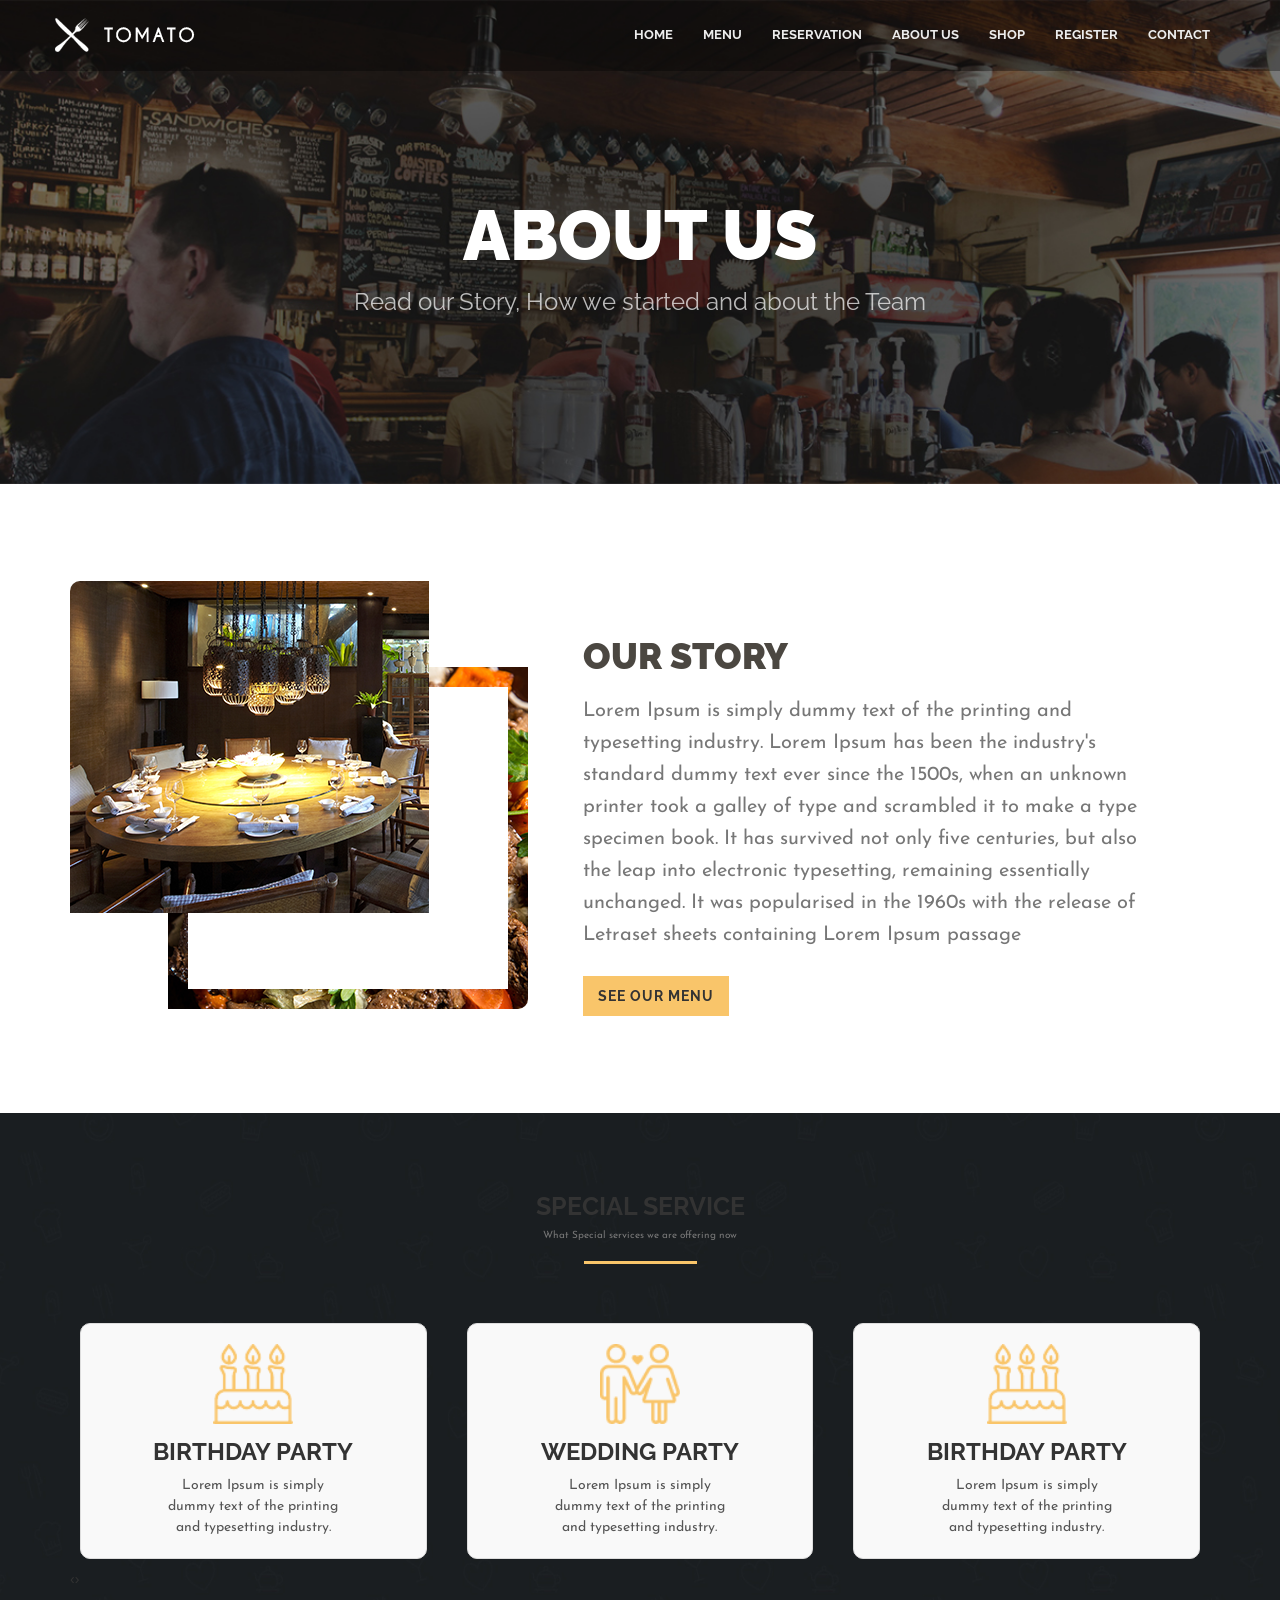
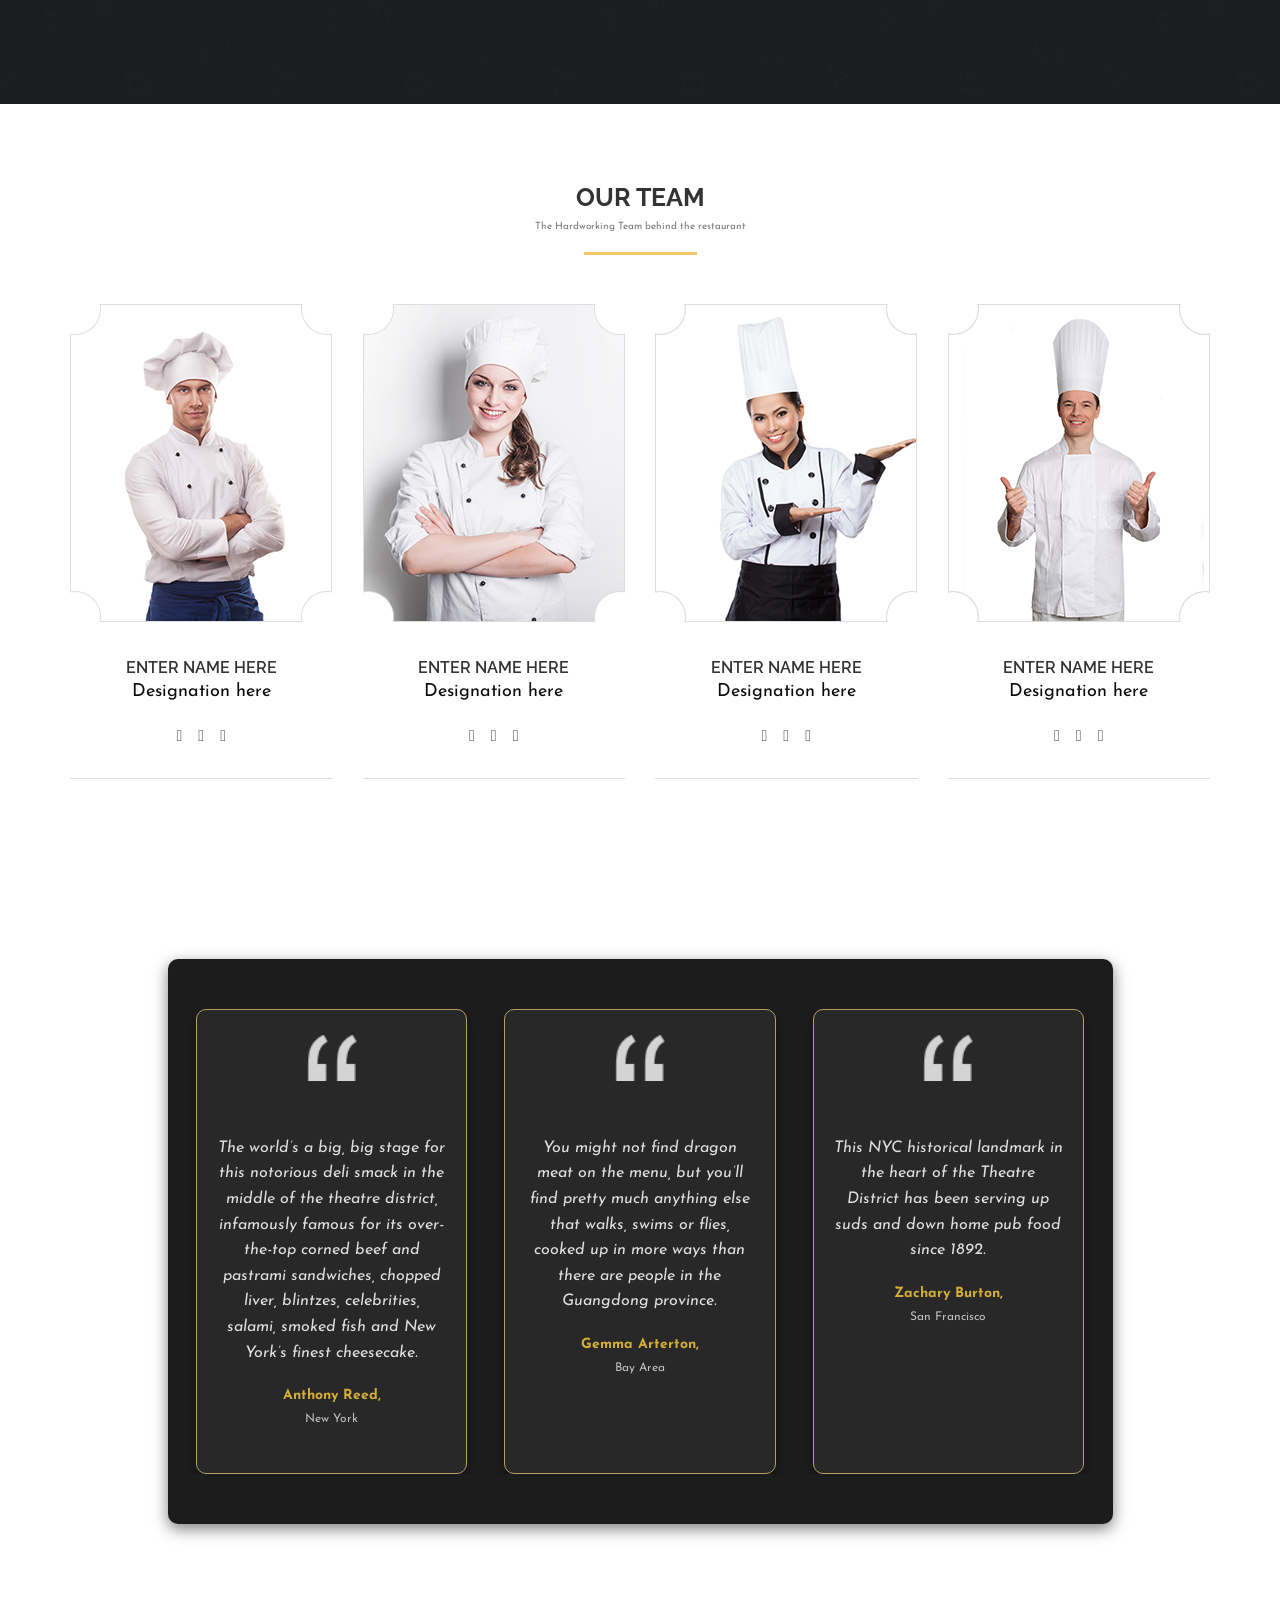
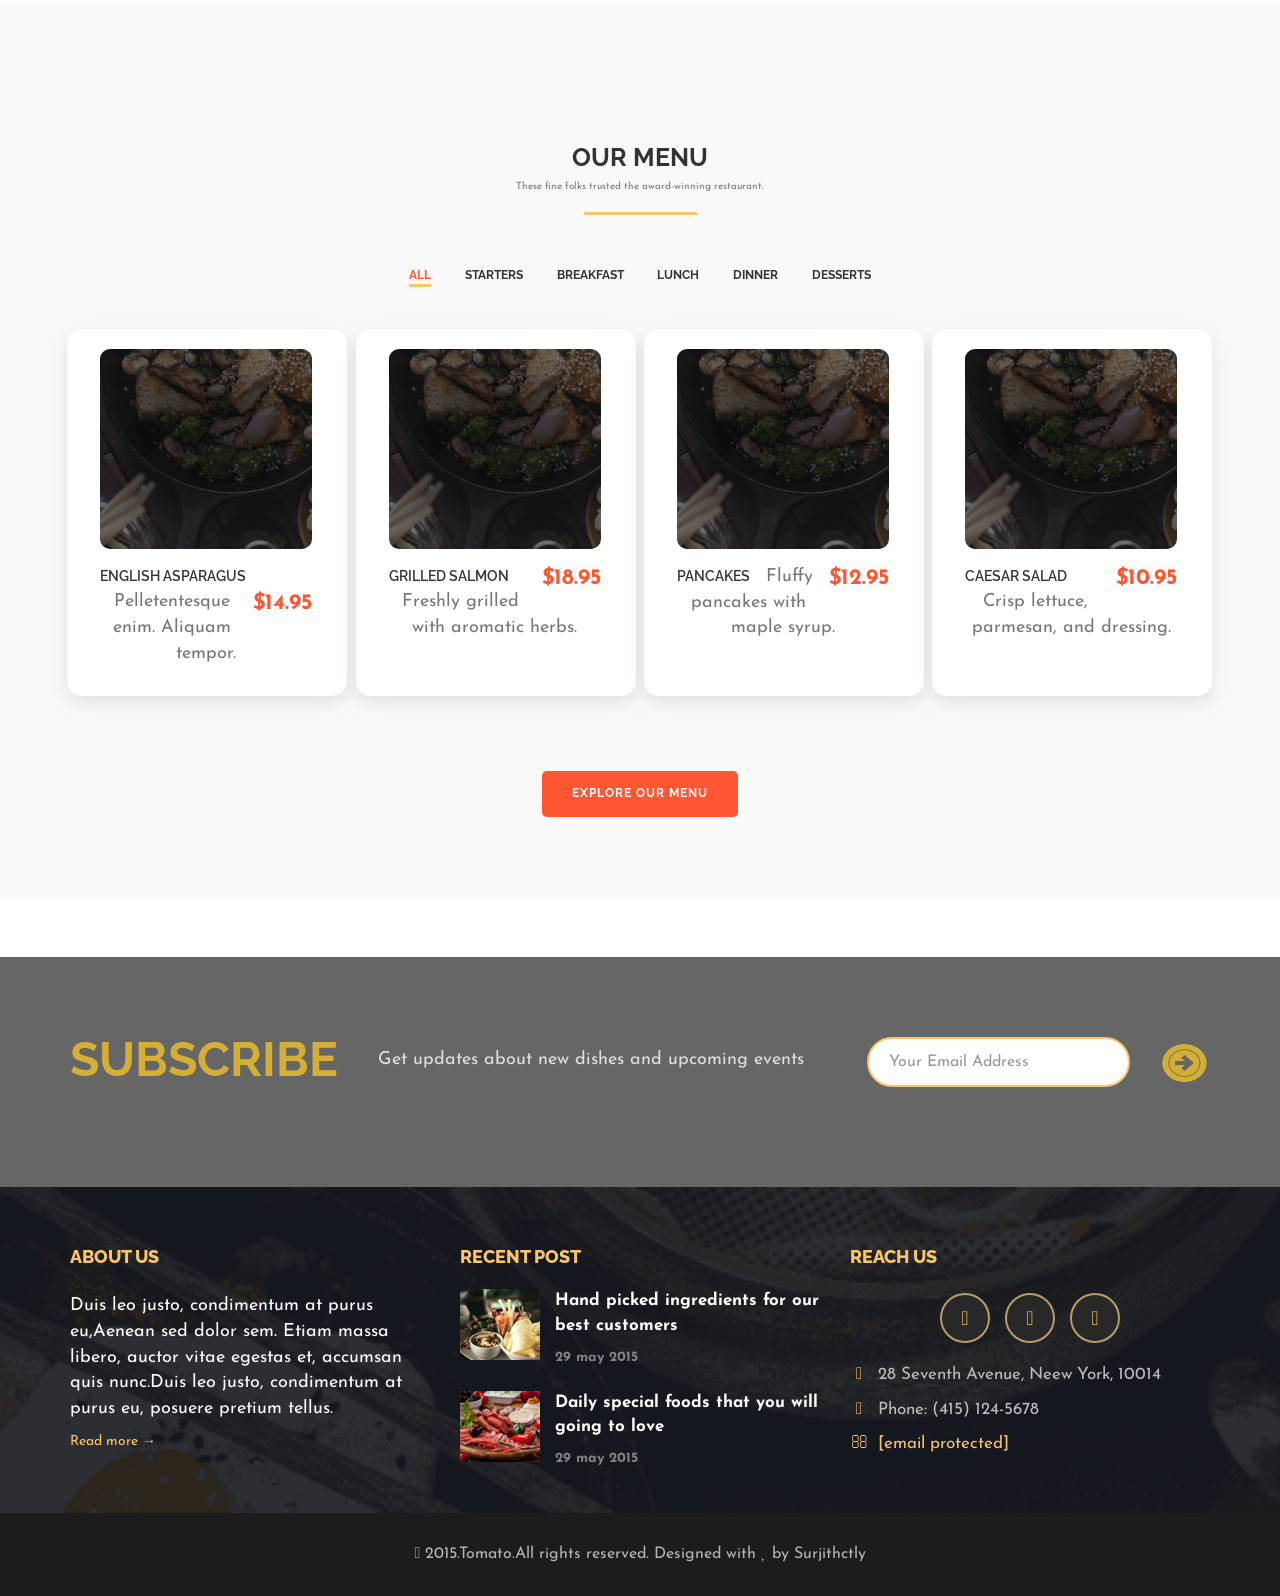
==== html-files/about.html @ 9f8cbf62 "tomato-app" ====
<!DOCTYPE html>
<html lang="en">


<!-- Mirrored from demo.web3canvas.com/themeforest/tomato/about.html by HTTrack Website Copier/3.x [XR&CO'2014], Tue, 17 Dec 2024 05:57:13 GMT -->
<head>
    <meta charset="utf-8">
    <title>Tomato Responsive Restaurant HTML5 Template</title>
    <meta name="author" content="Surjith S M">

    <!-- SEO -->
    <meta name="description" content="Tomato is a Responsive HTML5 Template for Restaurants and food related services.">
    <meta name="keywords" content="tomato, responsive, html5, restaurant, template, food, reservation">

    <!-- Favicons -->
    <link rel="shortcut icon" href="img/favicon.ico">

    <!-- Responsive Tag -->
    <meta name="viewport" content="width=device-width">

    <!-- CSS Files -->

    <link rel="stylesheet" href="../stylesheets/bootstrap.min.css">
    <link rel="stylesheet" href="../stylesheets/fontawesome.css">
    <link rel="stylesheet" href="../stylesheets/plugin.css">
    <link rel="stylesheet" href="../stylesheets/main.css">
<!-- JS -->
 <!-- Owl Carousel CSS -->
<link rel="stylesheet" href="https://cdnjs.cloudflare.com/ajax/libs/OwlCarousel2/2.3.4/assets/owl.carousel.min.css">
<link rel="stylesheet" href="https://cdnjs.cloudflare.com/ajax/libs/OwlCarousel2/2.3.4/assets/owl.theme.default.min.css">

<!-- jQuery (required for Owl Carousel) -->
<script src="https://code.jquery.com/jquery-3.6.0.min.js"></script>

<!-- Owl Carousel JS -->
<script src="https://cdnjs.cloudflare.com/ajax/libs/OwlCarousel2/2.3.4/owl.carousel.min.js"></script>


    <!--[if lt IE 9]>
            <script src="js/vendor/html5-3.6-respond-1.4.2.min.js"></script>
        <![endif]-->
</head>

<body>
    <!--[if lt IE 8]>
    <p class="browserupgrade">You are using an <strong>outdated</strong> browser. Please <a href="http://browsehappy.com/">upgrade your browser</a> to improve your experience.</p>
<![endif]-->

    <!-- Preloder-->
    <!-- <div class="preloder animated">
        <div class="scoket">
            <img src="img/preloader.svg" alt="" />
        </div>
    </div> -->
    <style>
        .services-slider .service-content {
    background: #f9f9f9; /* Light background for contrast */
    border: 1px solid #ddd;
    padding: 20px;
    border-radius: 10px;
    margin: 10px;
    text-align: center;
}

.services-slider img {
    max-width: 80px;
    margin: 0 auto 15px;
}

.services-slider h4 {
    margin: 10px 0;
    font-weight: bold;
    color: #333;
}

.services-slider p {
    color: #555;
    font-size: 14px;
    line-height: 1.5;
}

    </style>
   <style>
    /* Trusted Slider Wrapper */
.trusted-slider {
    background: #1c1c1c; /* Dark charcoal background */
    padding: 50px 20px;
    border-radius: 10px;
    box-shadow: 0 5px 15px rgba(0, 0, 0, 0.5);
    text-align: center;
    margin: 20px auto;
    position: relative;
    overflow: hidden;
}

/* Slides List Reset */
.trusted-slider .slides {
    list-style: none;
    padding: 0;
    margin: 0;
    display: flex; /* Align slides in a row */
    flex-wrap: nowrap;
    overflow-x: auto; /* Horizontal scroll for small screens */
    gap: 20px;
}

/* Individual Testimonial Slide */
.trusted-slider .slides li {
    flex: 0 0 100%; /* Full-width on mobile */
    max-width: 400px;
    background: #282828; /* Dark gray card background */
    border: 1px solid #b89d64; /* Golden accent border */
    border-radius: 10px;
    padding: 25px 20px;
    box-shadow: 0 4px 8px rgba(0, 0, 0, 0.4);
    text-align: center;
    margin: 0 auto;
    transition: transform 0.3s ease, box-shadow 0.3s ease;
}

.trusted-slider .slides li:hover {
    transform: translateY(-10px);
    box-shadow: 0 8px 20px rgba(0, 0, 0, 0.6);
    border-color: #d4af37; /* Slightly brighter gold on hover */
}

/* Quote Image Styling */
.trusted-slider .slides li img {
    width: 50px;
    margin-bottom: 15px;
    display: inline-block;
    opacity: 0.8; /* Slight transparency */
}

/* Quote Body Text */
.trusted-slider .quote-body {
    font-size: 16px;
    color: #e0e0e0; /* Light gray for readability */
    line-height: 1.6;
    margin-bottom: 15px;
    font-style: italic;
}

/* Quote Author Styling */
.trusted-slider .quote-author {
    font-size: 14px;
    color: #d4af37; /* Gold accent */
    font-weight: bold;
}

.trusted-slider .quote-author span {
    display: block;
    font-size: 12px;
    color: #bfbfbf; /* Muted light gray */
    margin-top: 5px;
}

/* Responsive Styles */
@media (min-width: 768px) {
    .trusted-slider .slides li {
        flex: 0 0 48%; /* Two cards on medium screens */
    }
}

@media (min-width: 1200px) {
    .trusted-slider .slides li {
        flex: 0 0 30%; /* Three cards on large screens */
    }
}

   </style>
   <style>
    /* Social Icons Wrapper */
.social-icons {
    display: flex;
    justify-content: center;
    gap: 15px; /* Space between icons */
    margin: 20px 0;
}

/* Individual Social Icon */
.social-icon {
    display: flex;
    justify-content: center;
    align-items: center;
    width: 50px;
    height: 50px;
    background: #282828; /* Dark background for icons */
    color: #b89d64; /* Gold color for icons */
    border: 2px solid #b89d64; /* Border color */
    border-radius: 50%; /* Circular icons */
    font-size: 20px;
    text-decoration: none; /* Remove underline */
    transition: all 0.3s ease;
}

/* Hover Effects */
.social-icon:hover {
    background: #d4af37; /* Gold hover background */
    color: #282828; /* Dark icon color on hover */
    border-color: #d4af37;
    transform: translateY(-5px); /* Lift effect */
}

/* Specific Icon Colors */
.social-icon.fb:hover {
    background: #3b5998; /* Facebook Blue */
    color: #fff;
}

.social-icon.insta:hover {
    background: #e4405f; /* Instagram Pinkish Red */
    color: #fff;
}

.social-icon.twitter:hover {
    background: #1da1f2; /* Twitter Blue */
    color: #fff;
}

   </style>
<style>
    /* Image Wrapper */
.image-wrapper {
    overflow: hidden;
    border-radius: 10px; /* Optional: Rounded corners */
    position: relative;
}

/* Image Styling */
.image-wrapper img {
    width: 100%; /* Make it responsive */
    display: block;
    transition: transform 0.5s ease, box-shadow 0.5s ease; /* Smooth transition */
}

/* Hover Effects */
.image-wrapper:hover img {
    transform: scale(1.1); /* Zoom-in effect */
    box-shadow: 0 10px 20px rgba(0, 0, 0, 0.5); /* Add a shadow */
}

</style>
    <div class="body">

        <div class="main-wrapper">
            <!-- Navigation-->
            <nav class="navbar navbar-fixed-top">
                <div class="container">
                    <div class="navbar-header">
                        <button type="button" class="navbar-toggle collapsed" data-toggle="collapse" data-target="#navbar" aria-expanded="false" aria-controls="navbar">
                            <span class="sr-only">Toggle navigation</span>
                            <span class="icon-bar"></span>
                            <span class="icon-bar"></span>
                            <span class="icon-bar"></span>
                        </button>
                        <a class="navbar-brand" href="./index.html">
                            <img src="../img/nav-logo.png" alt="nav-logo">
                        </a>
                    </div>
                    <div id="navbar" class="navbar-collapse collapse">
                        <ul class="nav navbar-nav navbar-right">
                            <li class="dropdown">
                                <a href="./index.html" class="" data-toggle="" role="" aria-haspopup="true" aria-expanded="false">Home</span></a>
                              
                            </li>
                            <li class="dropdown">
                                <a href="./menu.html" class="dropdown-toggle" data-toggle="dropdown" role="button" aria-haspopup="true" aria-expanded="false">Menu</a>
                               
                            </li>
                            <li class="dropdown">
                                <a href="./reservation.html" class="" data-toggle="" role="button" aria-haspopup="true" aria-expanded="false">Reservation</a>
                               
                            </li>
                            <li class="dropdown">
                                <a href="./about.html" class="" data-toggle="" role="button" aria-haspopup="true" aria-expanded="false">About Us</a>
                               
                            </li>
                           
                          
                            <li class="dropdown">
                                <a href="./shop.html" class="" data-toggle="" role="button" aria-haspopup="true" aria-expanded="false">Shop</a>
                               
                            </li>
                            <li class="dropdown">
                                <a href="./register.html" class="" data-toggle="" role="button" aria-haspopup="true" aria-expanded="false">Register</a>
                               
                            </li>
                            <li><a href="./contact.html">Contact</a></li>
                        
                        </ul>
                    </div>
                    <!--/.navbar-collapse -->
                </div>
            </nav>

           <!-- Page Header -->
<section class="page_header">
    <div class="container">
        <div class="row">
            <div class="col-md-12 text-center">
                <h2 class="text-uppercase wow fadeInDown">About us</h2>
                <p class="wow fadeInUp">Read our Story, How we started and about the Team</p>
            </div>
        </div>
    </div>
</section>


            <!-- About -->
            <section class="about2">
                <div class="container">
                    <div class="row wow fadeInUp">
                        <div class="col-md-5">
                            <div class="image-wrapper">
                                <img src="../img/about.png" class="img-responsive" alt="Our Story Image" />
                            </div>
                        </div>
                        
                        <div class="col-md-7 text-left">
                            <h2 class="text-left">Our Story</h2>
                            <p>Lorem Ipsum is simply dummy text of the printing and typesetting industry. Lorem Ipsum has been the industry's standard dummy text ever since the 1500s, when an unknown printer took a galley of type and scrambled it to make a type specimen book. It has survived not only five centuries, but also the leap into electronic typesetting, remaining essentially unchanged. It was popularised in the 1960s with the release of Letraset sheets containing Lorem Ipsum passage</p>
                            <a class="btn btn-default" role="button" href="#menu">See Our Menu</a>
                        </div>
                    </div>
                </div>
            </section>

            <!-- Services -->
            <section class="services">
                <div class="container">
                    <div class="row">
                        <div class="col-md-12">
                            <div class="page-header wow fadeInDown">
                                <h1 class="white">Special Service<small>What Special services we are offering now</small></h1>
                            </div>
                        </div>
                    </div>
                  
                  
                    <div class="row">
                        <div class="col-md-12">
                            <div class="services-slider owl-carousel">
                                <div class="service-content text-center">
                                    <img src="../img/ico1.png" class="center-block" alt="Birthday" />
                                    <h4 class="text-uppercase">Birthday Party</h4>
                                    <p>Lorem Ipsum is simply dummy text of the printing and typesetting industry.</p>
                                </div>
                                <div class="service-content text-center">
                                    <img src="../img/ico2.png" class="center-block" alt="Wedding" />
                                    <h4 class="text-uppercase">Wedding Party</h4>
                                    <p>Lorem Ipsum is simply dummy text of the printing and typesetting industry.</p>
                                </div>
                                <div class="service-content text-center">
                                    <img src="../img/ico1.png" class="center-block" alt="Birthday" />
                                    <h4 class="text-uppercase">Birthday Party</h4>
                                    <p>Lorem Ipsum is simply dummy text of the printing and typesetting industry.</p>
                                </div>
                                <div class="service-content text-center">
                                    <img src="../img/ico2.png" class="center-block" alt="Wedding" />
                                    <h4 class="text-uppercase">Wedding Party</h4>
                                    <p>Lorem Ipsum is simply dummy text of the printing and typesetting industry.</p>
                                </div>
                            </div>
                            
                        </div>
                    </div>
                </div>
            </section>
            <script>
                $(document).ready(function () {
                    $('.services-slider').owlCarousel({
                        loop: true,            // Enable infinite loop
                        margin: 20,            // Add spacing between items
                        nav: true,             // Show navigation arrows
                        dots: true,            // Show dots for pagination
                        autoplay: true,        // Enable autoplay
                        autoplayTimeout: 3000, // Slide change interval (3s)
                        responsive: {
                            0: {
                                items: 1       // 1 item on small screens
                            },
                            768: {
                                items: 2       // 2 items on medium screens
                            },
                            1200: {
                                items: 3       // 3 items on large screens
                            }
                        }
                    });
                });
            </script>
            
            <!-- Team -->
            <section class="team">
                <div class="container">
                    <div class="row">
                        <div class="col-md-12">
                            <div class="page-header wow fadeInDown">
                                <h1>Our Team<small>The Hardworking Team behind the restaurant</small></h1>
                            </div>
                        </div>
                    </div>
                    <div class="row">
                        <div class="col-md-3 col-sm-6 text-center">
                            <div class="team-staff wow fadeInUp" data-wow-delay="0.2s">
                                <img src="../img/team/1.png" class="img-responsive center-block" alt="" />
                                <h4>Enter Name Here</h4>
                                <p>Designation here</p>
                                <ul class="team-social">
                                    <li><a href="https://www.facebook.com/"><i class="fa fa-facebook"></i></a></li>
                                    <li><a href="https://www.twitter.com/"><i class="fa fa-twitter"></i></a></li>
                                    <li><a href="https://plus.google.com/"><i class="fa fa-google-plus"></i></a></li>
                                </ul>
                            </div>
                        </div>
                        <div class="col-md-3 col-sm-6 text-center">
                            <div class="team-staff wow fadeInUp" data-wow-delay="0.4s">
                                <img src="../img/team/2.png" class="img-responsive center-block" alt="" />
                                <h4>Enter Name Here</h4>
                                <p>Designation here</p>
                                <ul class="team-social">
                                    <li><a href="https://www.facebook.com/"><i class="fa fa-facebook"></i></a></li>
                                    <li><a href="https://www.twitter.com/"><i class="fa fa-twitter"></i></a></li>
                                    <li><a href="https://plus.google.com/"><i class="fa fa-google-plus"></i></a></li>
                                </ul>
                            </div>
                        </div>
                        <div class="col-md-3 col-sm-6 text-center">
                            <div class="team-staff wow fadeInUp" data-wow-delay="0.6s">
                                <img src="../img/team/3.png" class="img-responsive center-block" alt="" />
                                <h4>Enter Name Here</h4>
                                <p>Designation here</p>
                                <ul class="team-social">
                                    <li><a href="https://www.facebook.com/"><i class="fa fa-facebook"></i></a></li>
                                    <li><a href="https://www.twitter.com/"><i class="fa fa-twitter"></i></a></li>
                                    <li><a href="https://plus.google.com/"><i class="fa fa-google-plus"></i></a></li>
                                </ul>
                            </div>
                        </div>
                        <div class="col-md-3 col-sm-6 text-center">
                            <div class="team-staff wow fadeInUp" data-wow-delay="0.8s">
                                <img src="../img/team/4.png" class="img-responsive center-block" alt="" />
                                <h4>Enter Name Here</h4>
                                <p>Designation here</p>
                                <ul class="team-social">
                                    <li><a href="https://www.facebook.com/"><i class="fa fa-facebook"></i></a></li>
                                    <li><a href="https://www.twitter.com/"><i class="fa fa-twitter"></i></a></li>
                                    <li><a href="https://plus.google.com/"><i class="fa fa-google-plus"></i></a></li>
                                </ul>
                            </div>
                        </div>
                    </div>
                </div>
            </section>

            <div class="trusted">
                <!-- Quotes section-->
                <div class="trusted-quote">
                    <div class="container">
                        <div class="row">
                            <div class="col-md-offset-1 col-md-10 wow fadeIn">
                                <div class="trusted-slider">
                                    <ul class="slides">
                                        <li>
                                            <img src="../img/quote.png" alt="quote">
                                            <p class="quote-body">The world’s a big, big stage for this notorious deli smack in the middle of the theatre district, infamously famous for its over-the-top corned beef and pastrami sandwiches, chopped liver, blintzes, celebrities, salami, smoked fish and New York’s finest cheesecake.</p>
                                            <p class="quote-author">Anthony Reed, <span>New York</span></p>
                                        </li>
                                        <li>
                                            <img src="../img/quote.png" alt="quote">
                                            <p class="quote-body">You might not find dragon meat on the menu, but you’ll find pretty much anything else that walks, swims or flies, cooked up in more ways than there are people in the Guangdong province.</p>
                                            <p class="quote-author">Gemma Arterton, <span>Bay Area</span></p>
                                        </li>
                                        <li>
                                            <img src="../img/quote.png" alt="quote">
                                            <p class="quote-body">This NYC historical landmark in the heart of the Theatre District has been serving up suds and down home pub food since 1892.</p>
                                            <p class="quote-author">Zachary Burton, <span>San Francisco</span></p>
                                        </li>
                                    </ul>
                                </div>
                            </div>
                            
                        </div>
                    </div>
                </div>
            </div>

            <!-- menu-->
            <section class="menu space60" id="menu">
                <div class="container">
                    <div class="row">
                        <div class="col-md-12">
                            <div class="page-header wow fadeInDown">
                                <h1>Our Menu <small>These fine folks trusted the award-winning restaurant.</small></h1>
                            </div>
                        </div>
                    </div>
                    <div class="food-menu wow fadeInUp">
                        <div class="row">
                            <div class="col-md-12">
                                <div class="menu-tags">
                                    <span data-filter="*" class="tagsort-active">All</span>
                                    <span data-filter=".starter">Starters</span>
                                    <span data-filter=".breakfast">Breakfast</span>
                                    <span data-filter=".lunch">Lunch</span>
                                    <span data-filter=".dinner">Dinner</span>
                                    <span data-filter=".desserts">Desserts</span>
                                </div>
                            </div>
                        </div>
                        <div class="row menu-items">
                            <div class="menu-item col-sm-6 col-xs-12 starter dinner desserts">
                                <div class="menu-wrapper">
                                    <img src="../img/bg2.png" alt="English asparagus" class="menu-img">
                                    <h4>English Asparagus</h4>
                                    <span class="price">$14.95</span>
                                    <p>Pelletentesque enim. Aliquam tempor.</p>
                                </div>
                            </div>
                            <div class="menu-item col-sm-6 col-xs-12 starter">
                                <div class="menu-wrapper">
                                    <img src="../img/bg2.png" alt="Salmon dish" class="menu-img">
                                    <h4>Grilled Salmon</h4>
                                    <span class="price">$18.95</span>
                                    <p>Freshly grilled with aromatic herbs.</p>
                                </div>
                            </div>
                            <div class="menu-item col-sm-6 col-xs-12 breakfast desserts starter">
                                <div class="menu-wrapper">
                                    <img src="../img/bg2.png" alt="Pancakes" class="menu-img">
                                    <h4>Pancakes</h4>
                                    <span class="price">$12.95</span>
                                    <p>Fluffy pancakes with maple syrup.</p>
                                </div>
                            </div>
                            <div class="menu-item col-sm-6 col-xs-12 lunch">
                                <div class="menu-wrapper">
                                    <img src="../img/bg2.png" alt="Caesar salad" class="menu-img">
                                    <h4>Caesar Salad</h4>
                                    <span class="price">$10.95</span>
                                    <p>Crisp lettuce, parmesan, and dressing.</p>
                                </div>
                            </div>
                            <!-- Repeat for other menu items -->
                        </div>
                        <div class="row">
                            <div class="col-md-12">
                                <div class="menu-btn">
                                    <a class="btn btn-default btn-lg" href="menu_all.html" role="button">Explore Our Menu</a>
                                </div>
                            </div>
                        </div>
                    </div>
                </div>
            </section>
<style>
    /* General Styling */
.menu {
    padding: 60px 0;
    background-color: #f9f9f9;
}

.page-header h1 {
    font-size: 2.5rem;
    font-weight: bold;
    text-transform: uppercase;
    color: #333;
    text-align: center;
    margin-bottom: 20px;
}

.page-header small {
    display: block;
    font-size: 1rem;
    color: #777;
}

/* Menu Tag Styling */
.menu-tags {
    text-align: center;
    margin-bottom: 30px;
}

.menu-tags span {
    margin: 0 15px;
    font-size: 1.2rem;
    font-weight: bold;
    color: #333;
    cursor: pointer;
    transition: color 0.3s ease;
}

.menu-tags span:hover,
.menu-tags .tagsort-active {
    color: #ff5733;
}

/* Menu Item Styling */
.menu-items {
    display: flex;
    flex-wrap: wrap;
    justify-content: space-around;
}

.menu-item {
    width: 280px;
    margin-bottom: 30px;
    background-color: #fff;
    border-radius: 15px;
    box-shadow: 0 6px 18px rgba(0, 0, 0, 0.1);
    overflow: hidden;
    text-align: center;
    transition: transform 0.3s ease, box-shadow 0.3s ease;
}

.menu-item:hover {
    transform: translateY(-10px);
    box-shadow: 0 10px 25px rgba(0, 0, 0, 0.15);
}

.menu-wrapper {
    padding: 20px;
}

.menu-img {
    width: 100%;
    height: 200px;
    object-fit: cover;
    border-radius: 10px;
    margin-bottom: 15px;
}

h4 {
    font-size: 1.4rem;
    font-weight: 600;
    color: #333;
    margin-bottom: 10px;
    text-transform: uppercase;
}

.price {
    font-size: 1.2rem;
    font-weight: bold;
    color: #ff5733;
    margin-bottom: 10px;
    display: block;
}

p {
    font-size: 1rem;
    color: #777;
}

/* Button Styling */
.menu-btn {
    text-align: center;
    margin-top: 40px;
}

.menu-btn a {
    background-color: #ff5733;
    color: #fff;
    padding: 15px 30px;
    font-size: 1.2rem;
    border-radius: 5px;
    text-transform: uppercase;
    font-weight: bold;
    transition: background-color 0.3s ease;
}

.menu-btn a:hover {
    background-color: #ff2e00;
}

@media (max-width: 768px) {
    .menu-item {
        width: 100%;
    }
}

</style>            

            <!-- subscribe -->
            <section class="subscribe">
                <div class="container">
                    <div class="row">
                        <div class="col-md-12">
                            <h1>Subscribe</h1>
                            <p>Get updates about new dishes and upcoming events</p>
                            <form class="form-inline" action="https://demo.web3canvas.com/themeforest/tomato/php/subscribe.php" id="invite" method="POST">
                                <!-- Email Input Field -->
                                <div class="form-group">
                                    <input class="e-mail form-control" name="email" id="address" type="email" placeholder="Your Email Address" required>
                                </div>
            
                                <!-- Custom Submit Button with Image -->
                                <button type="submit" class="arrow-btn">
                                    <img src="../img/image-arrow.png" alt="Submit">
                                </button>
                            </form>
                        </div>
                    </div>
                </div>
            </section>
         <style>
            /* Subscribe Section Styling */
.subscribe {
    background: url('../img/subscribe-bg.jpg') no-repeat center center/cover; /* Background Image */
    padding: 80px 0;
    text-align: center;
    color: #fff;
    position: relative;
    overflow: hidden;
}

.subscribe::before {
    content: "";
    position: absolute;
    top: 0;
    left: 0;
    width: 100%;
    height: 100%;
    background: rgba(0, 0, 0, 0.6); /* Dark overlay */
    z-index: 1;
}

.subscribe .container {
    position: relative;
    z-index: 2;
}

/* Heading and Text */
.subscribe h1 {
    font-size: 48px;
    font-weight: bold;
    color: #d4af37; /* Golden accent color */
    margin-bottom: 10px;
    text-transform: uppercase;
}

.subscribe p {
    font-size: 18px;
    margin-bottom: 30px;
    color: #e0e0e0; /* Light gray */
}

/* Form Styling */
.subscribe form {
    display: flex;
    justify-content: center;
    align-items: center;
    gap: 10px;
}

.subscribe .form-control {
    width: 350px;
    height: 50px;
    border: none;
    border-radius: 50px;
    padding: 10px 20px;
    font-size: 16px;
    color: #333;
    transition: box-shadow 0.3s ease;
}

.subscribe .form-control:focus {
    outline: none;
    box-shadow: 0 0 10px rgba(212, 175, 55, 0.8); /* Golden glow */
}

/* Custom Image Arrow Button */
.arrow-btn {
    background: none;
    border: none;
    padding: 0;
    cursor: pointer;
    transition: transform 0.3s ease;
}

.arrow-btn img {
    width: 50px;
    height: 50px;
    transition: transform 0.3s ease, box-shadow 0.3s ease;
}

.arrow-btn:hover img {
    transform: scale(1.1);
    box-shadow: 0 5px 15px rgba(0, 0, 0, 0.3);
}

/* Responsive Adjustments */
@media (max-width: 768px) {
    .subscribe h1 {
        font-size: 36px;
    }
    .subscribe p {
        font-size: 16px;
    }
    .subscribe .form-control {
        width: 100%;
    }
}

         </style>        

            <!-- Footer-->
            <section class="footer">
                <div class="container">
                    <div class="row">
                        <div class="col-md-4 col-sm-12">
                            <h1>About us</h1>
                            <p>Duis leo justo, condimentum at purus eu,Aenean sed dolor sem. Etiam massa libero, auctor vitae egestas et, accumsan quis nunc.Duis leo justo, condimentum at purus eu, posuere pretium tellus.</p>
                            <a href="about.html">Read more &rarr;</a>
                        </div>
                        <div class="col-md-4  col-sm-6">
                            <h1>Recent post</h1>
                            <div class="footer-blog clearfix">
                                <a href="blog_right_sidebar.html">
                                    <img src="../img/thumb8.png" class="img-responsive footer-photo" alt="blog photos">
                                    <p class="footer-blog-text">Hand picked ingredients for our best customers</p>
                                    <p class="footer-blog-date">29 may 2015</p>
                                </a>
                            </div>
                            <div class="footer-blog clearfix last">
                                <a href="blog_right_sidebar.html">
                                    <img src="../img/thumb9.png" class="img-responsive footer-photo" alt="blog photos">
                                    <p class="footer-blog-text">Daily special foods that you will going to love</p>
                                    <p class="footer-blog-date">29 may 2015</p>
                                </a>
                            </div>
                        </div>
                        <div class="col-md-4  col-sm-6">
                            <h1>Reach us</h1>
                            <div class="social-icons">
                                <a href="https://facebook.com" target="_blank" class="social-icon fb">
                                    <i class="fa fa-facebook"></i>
                                </a>
                                <a href="https://instagram.com" target="_blank" class="social-icon insta">
                                    <i class="fa fa-instagram"></i>
                                </a>
                                <a href="https://twitter.com" target="_blank" class="social-icon twitter">
                                    <i class="fa fa-twitter"></i>
                                </a>
                            </div>
                            
                            <div class="footer-address">
                                <p><i class="fa fa-map-marker"></i>28 Seventh Avenue, Neew York, 10014</p>
                                <p><i class="fa fa-phone"></i>Phone: (415) 124-5678</p>
                                <p><i class="fa fa-envelope-o"></i><a href="https://demo.web3canvas.com/cdn-cgi/l/email-protection" class="__cf_email__" data-cfemail="681b1d1818071a1c281a0d1b1c091d1a09061c460b0705">[email&#160;protected]</a></p>
                            </div>
                        </div>
                    </div>
                </div>

                <!-- Footer - Copyright -->
                <div class="footer-copyrights">
                    <div class="container">
                        <div class="row">
                            <div class="col-md-12">
                                <p><i class="fa fa-copyright"></i> 2015.Tomato.All rights reserved. Designed with <i class="fa fa-heart primary-color"></i> by Surjithctly</p>
                            </div>
                        </div>
                    </div>
                </div>
            </section>
        </div>

    </div>

    <!-- STYLE SWITCHER 
============================================= -->
    <!-- <div class="b-settings-panel">
        <div class="settings-section">
            <span>
        Boxed 
        </span>
            <div class="b-switch">
                <div class="switch-handle"></div>
            </div>
            <span>
        Wide 
        </span>
        </div>
        <hr class="dashed" style="margin: 15px 0px;">
        <h5>Main Background</h5>
        <div class="settings-section bg-list">
            <div class="bg-wood_pattern"></div>
            <div class="bg-shattered"></div>
            <div class="bg-vichy"></div>
            <div class="bg-random-grey-variations"></div>
            <div class="bg-irongrip"></div>
            <div class="bg-gplaypattern"></div>
            <div class="bg-diamond_upholstery"></div>
            <div class="bg-denim"></div>
            <div class="bg-crissXcross"></div>
            <div class="bg-climpek"></div>
        </div>
        <hr class="dashed" style="margin: 15px 0px;">
        <h5>Color Scheme</h5>
        <div class="settings-section color-list">
            <div data-src="css/themes/blue.css" style="background: #45b5f5"></div>
            <div data-src="css/themes/brown.css" style="background: #dc8068"></div>
            <div data-src="css/themes/cyan.css" style="background: #00becc"></div>
            <div data-src="css/themes/green.css" style="background: #5bb75b"></div>
            <div data-src="css/themes/orange.css" style="background: #ff7149"></div>
            <div data-src="css/themes/pink.css" style="background: #fba1a1"></div>
            <div data-src="css/themes/red.css" style="background: #dc3522"></div>
            <div data-src="css/themes/yellow.css" style="background: #fdb813"></div>
        </div>

        <a data-src="css/style.css" class="reset"><span class="bg-wood_pattern">Reset</span></a>

        <div class="btn-settings"></div>
    </div> -->
    <!-- END STYLE SWITCHER 
============================================= -->

    <!-- Javascript -->
    <script data-cfasync="false" src="../../cdn-cgi/scripts/5c5dd728/cloudflare-static/email-decode.min.js"></script><script src="js/vendor/jquery-1.11.2.min.js"></script>
    <script src="js/vendor/bootstrap.min.js"></script>
    <script src="js/vendor/jquery.flexslider-min.js"></script>
    <script src="js/vendor/spectragram.js"></script>
    <script src="js/vendor/owl.carousel.min.js"></script>
    <script src="js/vendor/velocity.min.js"></script>
    <script src="js/vendor/velocity.ui.min.js"></script>
    <script src="js/vendor/bootstrap-datepicker.min.js"></script>
    <script src="js/vendor/bootstrap-clockpicker.min.js"></script>
    <script src="js/vendor/jquery.magnific-popup.min.js"></script>
    <script src="js/vendor/isotope.pkgd.min.js"></script>
    <script src="js/vendor/slick.min.js"></script>
    <script src="js/vendor/wow.min.js"></script>
    <script src="js/animation.js"></script>
    <script src="js/vendor/vegas/vegas.min.js"></script>
    <script src="js/vendor/jquery.mb.YTPlayer.js"></script>
    <script src="js/vendor/jquery.stellar.js"></script>
    <script src="js/main.js"></script>
    <script src="js/vendor/mc/jquery.ketchup.all.min.js"></script>
    <script src="js/vendor/mc/main.js"></script>

<script defer src="https://static.cloudflareinsights.com/beacon.min.js/vcd15cbe7772f49c399c6a5babf22c1241717689176015" integrity="sha512-ZpsOmlRQV6y907TI0dKBHq9Md29nnaEIPlkf84rnaERnq6zvWvPUqr2ft8M1aS28oN72PdrCzSjY4U6VaAw1EQ==" data-cf-beacon='{"rayId":"8f34aba619990d8d","version":"2024.10.5","r":1,"serverTiming":{"name":{"cfExtPri":true,"cfL4":true,"cfSpeedBrain":true,"cfCacheStatus":true}},"token":"1a2187940c214caa9d3fed19b4904902","b":1}' crossorigin="anonymous"></script>
</body>


<!-- Mirrored from demo.web3canvas.com/themeforest/tomato/about.html by HTTrack Website Copier/3.x [XR&CO'2014], Tue, 17 Dec 2024 05:57:17 GMT -->
</html>
---- stylesheets/plugin.css ----
@font-face{font-family:flexslider-icon;src:url(../fonts/flexslider-icon.eot);src:url(../fonts/flexslider-icond41d.eot?#iefix) format('embedded-opentype'),url(../fonts/flexslider-icon.woff) format('woff'),url(../fonts/flexslider-icon.ttf) format('truetype'),url(../fonts/flexslider-icon.svg#flexslider-icon) format('svg');font-weight:400;font-style:normal}.flex-container a:hover,.flex-slider a:hover,.flex-container a:focus,.flex-slider a:focus{outline:none}.slides,.slides>li,.flex-control-nav,.flex-direction-nav{margin:0;padding:0;list-style:none}.flex-pauseplay span{text-transform:capitalize}.flexslider{margin:0;padding:0}.flexslider .slides>li{display:none;-webkit-backface-visibility:hidden}.flexslider .slides img{width:100%;display:block}.flexslider .slides:after{content:"\0020";display:block;clear:both;visibility:hidden;line-height:0;height:0}html[xmlns] .flexslider .slides{display:block}* html .flexslider .slides{height:1%}.no-js .flexslider .slides>li:first-child{display:block}.flexslider{background:#fff;border:4px solid #fff;position:relative;zoom:1;-webkit-border-radius:4px;-moz-border-radius:4px;border-radius:4px;-webkit-box-shadow:'' 0 1px 4px rgba(0,0,0,.2);-moz-box-shadow:'' 0 1px 4px rgba(0,0,0,.2);-o-box-shadow:'' 0 1px 4px rgba(0,0,0,.2);box-shadow:'' 0 1px 4px rgba(0,0,0,.2)}.flexslider .slides{zoom:1}.flexslider .slides img{height:auto}.flex-viewport{max-height:2000px;-webkit-transition:all 1s ease;-moz-transition:all 1s ease;-ms-transition:all 1s ease;-o-transition:all 1s ease;transition:all 1s ease}.loading .flex-viewport{max-height:300px}.carousel li{margin-right:5px}.flex-direction-nav{*height:0}.flex-direction-nav a{text-decoration:none;display:block;width:40px;height:40px;margin:-20px 0 0;position:absolute;top:50%;z-index:10;overflow:hidden;opacity:0!important;visibility:hidden;cursor:pointer;color:rgba(0,0,0,.8);text-shadow:1px 1px 0 rgba(255,255,255,.3);-webkit-transition:all .3s ease-in-out;-moz-transition:all .3s ease-in-out;-ms-transition:all .3s ease-in-out;-o-transition:all .3s ease-in-out;transition:all .3s ease-in-out}.flex-direction-nav a:before{font-family:flexslider-icon;font-size:40px;display:inline-block;content:'\f001';color:rgba(0,0,0,.8);text-shadow:1px 1px 0 rgba(255,255,255,.3)}.flex-direction-nav a.flex-next:before{content:'\f002'}.flex-direction-nav .flex-prev{left:-50px}.flex-direction-nav .flex-next{right:-50px;text-align:right}.flexslider:hover .flex-direction-nav .flex-prev{opacity:.7;left:10px}.flexslider:hover .flex-direction-nav .flex-prev:hover{opacity:1}.flexslider:hover .flex-direction-nav .flex-next{opacity:.7;right:10px}.flexslider:hover .flex-direction-nav .flex-next:hover{opacity:1}.flex-direction-nav .flex-disabled{opacity:0!important;filter:alpha(opacity=0);cursor:default}.flex-pauseplay a{display:block;width:20px;height:20px;position:absolute;bottom:5px;left:10px;opacity:.8;z-index:10;overflow:hidden;cursor:pointer;color:#000}.flex-pauseplay a:before{font-family:flexslider-icon;font-size:20px;display:inline-block;content:'\f004'}.flex-pauseplay a:hover{opacity:1}.flex-pauseplay a.flex-play:before{content:'\f003'}.flex-control-nav{width:100%;position:absolute;bottom:-40px;text-align:center}.flex-control-nav li{margin:0 6px;display:inline-block;zoom:1;*display:inline}.flex-control-paging li a{width:11px;height:11px;display:block;background:#666;background:rgba(0,0,0,.5);cursor:pointer;text-indent:-9999px;-webkit-box-shadow:inset 0 0 3px rgba(0,0,0,.3);-moz-box-shadow:inset 0 0 3px rgba(0,0,0,.3);-o-box-shadow:inset 0 0 3px rgba(0,0,0,.3);box-shadow:inset 0 0 3px rgba(0,0,0,.3);-webkit-border-radius:20px;-moz-border-radius:20px;border-radius:20px}.flex-control-paging li a:hover{background:#333;background:rgba(0,0,0,.7)}.flex-control-paging li a.flex-active{background:#000;background:rgba(0,0,0,.9);cursor:default}.flex-control-thumbs{margin:5px 0 0;position:static;overflow:hidden}.flex-control-thumbs li{width:25%;float:left;margin:0}.flex-control-thumbs img{width:100%;height:auto;display:block;opacity:.7;cursor:pointer;-webkit-transition:all 1s ease;-moz-transition:all 1s ease;-ms-transition:all 1s ease;-o-transition:all 1s ease;transition:all 1s ease}.flex-control-thumbs img:hover{opacity:1}.flex-control-thumbs .flex-active{opacity:1;cursor:default}@media screen and (max-width:860px){.flex-direction-nav .flex-prev{opacity:1;left:10px}.flex-direction-nav .flex-next{opacity:1;right:10px}}.owl-carousel .animated{-webkit-animation-duration:1000ms;animation-duration:1000ms;-webkit-animation-fill-mode:both;animation-fill-mode:both}.owl-carousel .owl-animated-in{z-index:0}.owl-carousel .owl-animated-out{z-index:1}.owl-carousel .fadeOut{-webkit-animation-name:fadeOut;animation-name:fadeOut}@-webkit-keyframes fadeOut{0%{opacity:1}100%{opacity:0}}@keyframes fadeOut{0%{opacity:1}100%{opacity:0}}.owl-height{-webkit-transition:height 500ms ease-in-out;-moz-transition:height 500ms ease-in-out;-ms-transition:height 500ms ease-in-out;-o-transition:height 500ms ease-in-out;transition:height 500ms ease-in-out}.owl-carousel{display:none;width:100%;-webkit-tap-highlight-color:transparent;position:relative;z-index:1}.owl-carousel .owl-stage{position:relative;-ms-touch-action:pan-Y}.owl-carousel .owl-stage:after{content:".";display:block;clear:both;visibility:hidden;line-height:0;height:0}.owl-carousel .owl-stage-outer{position:relative;overflow:hidden;-webkit-transform:translate3d(0px,0px,0px)}.owl-carousel .owl-controls .owl-nav .owl-prev,.owl-carousel .owl-controls .owl-nav .owl-next,.owl-carousel .owl-controls .owl-dot{cursor:pointer;cursor:hand;-webkit-user-select:none;-khtml-user-select:none;-moz-user-select:none;-ms-user-select:none;user-select:none}.owl-carousel.owl-loaded{display:block}.owl-carousel.owl-loading{opacity:0;display:block}.owl-carousel.owl-hidden{opacity:0}.owl-carousel .owl-refresh .owl-item{display:none}.owl-carousel .owl-item{position:relative;min-height:1px;float:left;-webkit-backface-visibility:hidden;-webkit-tap-highlight-color:transparent;-webkit-touch-callout:none;-webkit-user-select:none;-moz-user-select:none;-ms-user-select:none;user-select:none}.owl-carousel .owl-item img{display:block;width:100%;height:auto;-webkit-transform-style:preserve-3d}.owl-carousel.owl-text-select-on .owl-item{-webkit-user-select:auto;-moz-user-select:auto;-ms-user-select:auto;user-select:auto}.owl-carousel .owl-grab{cursor:move;cursor:-webkit-grab;cursor:-o-grab;cursor:-ms-grab;cursor:grab}.owl-carousel.owl-rtl{direction:rtl}.owl-carousel.owl-rtl .owl-item{float:right}.no-js .owl-carousel{display:block}.owl-carousel .owl-item .owl-lazy{opacity:0;-webkit-transition:opacity 400ms ease;-moz-transition:opacity 400ms ease;-ms-transition:opacity 400ms ease;-o-transition:opacity 400ms ease;transition:opacity 400ms ease}.owl-carousel .owl-item img{transform-style:preserve-3d}.owl-carousel .owl-video-wrapper{position:relative;height:100%;background:#000}.owl-carousel .owl-video-play-icon{position:absolute;height:80px;width:80px;left:50%;top:50%;margin-left:-40px;margin-top:-40px;background:url(owl.video.play.html) no-repeat;cursor:pointer;z-index:1;-webkit-backface-visibility:hidden;-webkit-transition:scale 100ms ease;-moz-transition:scale 100ms ease;-ms-transition:scale 100ms ease;-o-transition:scale 100ms ease;transition:scale 100ms ease}.owl-carousel .owl-video-play-icon:hover{-webkit-transition:scale(1.3,1.3);-moz-transition:scale(1.3,1.3);-ms-transition:scale(1.3,1.3);-o-transition:scale(1.3,1.3);transition:scale(1.3,1.3)}.owl-carousel .owl-video-playing .owl-video-tn,.owl-carousel .owl-video-playing .owl-video-play-icon{display:none}.owl-carousel .owl-video-tn{opacity:0;height:100%;background-position:center center;background-repeat:no-repeat;-webkit-background-size:contain;-moz-background-size:contain;-o-background-size:contain;background-size:contain;-webkit-transition:opacity 400ms ease;-moz-transition:opacity 400ms ease;-ms-transition:opacity 400ms ease;-o-transition:opacity 400ms ease;transition:opacity 400ms ease}.owl-carousel .owl-video-frame{position:relative;z-index:1}/*!* Datepicker for Bootstrap v1.4.0 (https://github.com/eternicode/bootstrap-datepicker)
*
* Copyright 2012 Stefan Petre
* Improvements by Andrew Rowls
* Licensed under the Apache License v2.0 (http://www.apache.org/licenses/LICENSE-2.0)*/.datepicker{padding:4px;border-radius:4px;direction:ltr}.datepicker-inline{width:220px}.datepicker.datepicker-rtl{direction:rtl}.datepicker.datepicker-rtl table tr td span{float:right}.datepicker-dropdown{top:0;left:0}.datepicker-dropdown:before{content:'';display:inline-block;border-left:7px solid transparent;border-right:7px solid transparent;border-bottom:7px solid #ccc;border-top:0;border-bottom-color:rgba(0,0,0,.2);position:absolute}.datepicker-dropdown:after{content:'';display:inline-block;border-left:6px solid transparent;border-right:6px solid transparent;border-bottom:6px solid #fff;border-top:0;position:absolute}.datepicker-dropdown.datepicker-orient-left:before{left:6px}.datepicker-dropdown.datepicker-orient-left:after{left:7px}.datepicker-dropdown.datepicker-orient-right:before{right:6px}.datepicker-dropdown.datepicker-orient-right:after{right:7px}.datepicker-dropdown.datepicker-orient-top:before{top:-7px}.datepicker-dropdown.datepicker-orient-top:after{top:-6px}.datepicker-dropdown.datepicker-orient-bottom:before{bottom:-7px;border-bottom:0;border-top:7px solid #999}.datepicker-dropdown.datepicker-orient-bottom:after{bottom:-6px;border-bottom:0;border-top:6px solid #fff}.datepicker>div{display:none}.datepicker.days .datepicker-days,.datepicker.months .datepicker-months,.datepicker.years .datepicker-years{display:block}.datepicker table{margin:0;-webkit-touch-callout:none;-webkit-user-select:none;-khtml-user-select:none;-moz-user-select:none;-ms-user-select:none;user-select:none}.datepicker table tr td,.datepicker table tr th{text-align:center;width:30px;height:30px;border-radius:4px;border:none}.table-striped .datepicker table tr td,.table-striped .datepicker table tr th{background-color:transparent}.datepicker table tr td.day:hover,.datepicker table tr td.day.focused{background:#eee;cursor:pointer}.datepicker table tr td.old,.datepicker table tr td.new{color:#999}.datepicker table tr td.disabled,.datepicker table tr td.disabled:hover{background:0 0;color:#999;cursor:default}.datepicker table tr td.today,.datepicker table tr td.today:hover,.datepicker table tr td.today.disabled,.datepicker table tr td.today.disabled:hover{color:#000;background-color:#ffdb99;border-color:#ffb733}.datepicker table tr td.today:hover,.datepicker table tr td.today:hover:hover,.datepicker table tr td.today.disabled:hover,.datepicker table tr td.today.disabled:hover:hover,.datepicker table tr td.today:focus,.datepicker table tr td.today:hover:focus,.datepicker table tr td.today.disabled:focus,.datepicker table tr td.today.disabled:hover:focus,.datepicker table tr td.today:active,.datepicker table tr td.today:hover:active,.datepicker table tr td.today.disabled:active,.datepicker table tr td.today.disabled:hover:active,.datepicker table tr td.today.active,.datepicker table tr td.today:hover.active,.datepicker table tr td.today.disabled.active,.datepicker table tr td.today.disabled:hover.active,.open .dropdown-toggle.datepicker table tr td.today,.open .dropdown-toggle.datepicker table tr td.today:hover,.open .dropdown-toggle.datepicker table tr td.today.disabled,.open .dropdown-toggle.datepicker table tr td.today.disabled:hover{color:#000;background-color:#ffcd70;border-color:#f59e00}.datepicker table tr td.today:active,.datepicker table tr td.today:hover:active,.datepicker table tr td.today.disabled:active,.datepicker table tr td.today.disabled:hover:active,.datepicker table tr td.today.active,.datepicker table tr td.today:hover.active,.datepicker table tr td.today.disabled.active,.datepicker table tr td.today.disabled:hover.active,.open .dropdown-toggle.datepicker table tr td.today,.open .dropdown-toggle.datepicker table tr td.today:hover,.open .dropdown-toggle.datepicker table tr td.today.disabled,.open .dropdown-toggle.datepicker table tr td.today.disabled:hover{background-image:none}.datepicker table tr td.today.disabled,.datepicker table tr td.today:hover.disabled,.datepicker table tr td.today.disabled.disabled,.datepicker table tr td.today.disabled:hover.disabled,.datepicker table tr td.today[disabled],.datepicker table tr td.today:hover[disabled],.datepicker table tr td.today.disabled[disabled],.datepicker table tr td.today.disabled:hover[disabled],fieldset[disabled] .datepicker table tr td.today,fieldset[disabled] .datepicker table tr td.today:hover,fieldset[disabled] .datepicker table tr td.today.disabled,fieldset[disabled] .datepicker table tr td.today.disabled:hover,.datepicker table tr td.today.disabled:hover,.datepicker table tr td.today:hover.disabled:hover,.datepicker table tr td.today.disabled.disabled:hover,.datepicker table tr td.today.disabled:hover.disabled:hover,.datepicker table tr td.today[disabled]:hover,.datepicker table tr td.today:hover[disabled]:hover,.datepicker table tr td.today.disabled[disabled]:hover,.datepicker table tr td.today.disabled:hover[disabled]:hover,fieldset[disabled] .datepicker table tr td.today:hover,fieldset[disabled] .datepicker table tr td.today:hover:hover,fieldset[disabled] .datepicker table tr td.today.disabled:hover,fieldset[disabled] .datepicker table tr td.today.disabled:hover:hover,.datepicker table tr td.today.disabled:focus,.datepicker table tr td.today:hover.disabled:focus,.datepicker table tr td.today.disabled.disabled:focus,.datepicker table tr td.today.disabled:hover.disabled:focus,.datepicker table tr td.today[disabled]:focus,.datepicker table tr td.today:hover[disabled]:focus,.datepicker table tr td.today.disabled[disabled]:focus,.datepicker table tr td.today.disabled:hover[disabled]:focus,fieldset[disabled] .datepicker table tr td.today:focus,fieldset[disabled] .datepicker table tr td.today:hover:focus,fieldset[disabled] .datepicker table tr td.today.disabled:focus,fieldset[disabled] .datepicker table tr td.today.disabled:hover:focus,.datepicker table tr td.today.disabled:active,.datepicker table tr td.today:hover.disabled:active,.datepicker table tr td.today.disabled.disabled:active,.datepicker table tr td.today.disabled:hover.disabled:active,.datepicker table tr td.today[disabled]:active,.datepicker table tr td.today:hover[disabled]:active,.datepicker table tr td.today.disabled[disabled]:active,.datepicker table tr td.today.disabled:hover[disabled]:active,fieldset[disabled] .datepicker table tr td.today:active,fieldset[disabled] .datepicker table tr td.today:hover:active,fieldset[disabled] .datepicker table tr td.today.disabled:active,fieldset[disabled] .datepicker table tr td.today.disabled:hover:active,.datepicker table tr td.today.disabled.active,.datepicker table tr td.today:hover.disabled.active,.datepicker table tr td.today.disabled.disabled.active,.datepicker table tr td.today.disabled:hover.disabled.active,.datepicker table tr td.today[disabled].active,.datepicker table tr td.today:hover[disabled].active,.datepicker table tr td.today.disabled[disabled].active,.datepicker table tr td.today.disabled:hover[disabled].active,fieldset[disabled] .datepicker table tr td.today.active,fieldset[disabled] .datepicker table tr td.today:hover.active,fieldset[disabled] .datepicker table tr td.today.disabled.active,fieldset[disabled] .datepicker table tr td.today.disabled:hover.active{background-color:#ffdb99;border-color:#ffb733}.datepicker table tr td.today:hover:hover{color:#000}.datepicker table tr td.today.active:hover{color:#fff}.datepicker table tr td.range,.datepicker table tr td.range:hover,.datepicker table tr td.range.disabled,.datepicker table tr td.range.disabled:hover{background:#eee;border-radius:0}.datepicker table tr td.range.today,.datepicker table tr td.range.today:hover,.datepicker table tr td.range.today.disabled,.datepicker table tr td.range.today.disabled:hover{color:#000;background-color:#f7ca77;border-color:#f1a417;border-radius:0}.datepicker table tr td.range.today:hover,.datepicker table tr td.range.today:hover:hover,.datepicker table tr td.range.today.disabled:hover,.datepicker table tr td.range.today.disabled:hover:hover,.datepicker table tr td.range.today:focus,.datepicker table tr td.range.today:hover:focus,.datepicker table tr td.range.today.disabled:focus,.datepicker table tr td.range.today.disabled:hover:focus,.datepicker table tr td.range.today:active,.datepicker table tr td.range.today:hover:active,.datepicker table tr td.range.today.disabled:active,.datepicker table tr td.range.today.disabled:hover:active,.datepicker table tr td.range.today.active,.datepicker table tr td.range.today:hover.active,.datepicker table tr td.range.today.disabled.active,.datepicker table tr td.range.today.disabled:hover.active,.open .dropdown-toggle.datepicker table tr td.range.today,.open .dropdown-toggle.datepicker table tr td.range.today:hover,.open .dropdown-toggle.datepicker table tr td.range.today.disabled,.open .dropdown-toggle.datepicker table tr td.range.today.disabled:hover{color:#000;background-color:#f4bb51;border-color:#bf800c}.datepicker table tr td.range.today:active,.datepicker table tr td.range.today:hover:active,.datepicker table tr td.range.today.disabled:active,.datepicker table tr td.range.today.disabled:hover:active,.datepicker table tr td.range.today.active,.datepicker table tr td.range.today:hover.active,.datepicker table tr td.range.today.disabled.active,.datepicker table tr td.range.today.disabled:hover.active,.open .dropdown-toggle.datepicker table tr td.range.today,.open .dropdown-toggle.datepicker table tr td.range.today:hover,.open .dropdown-toggle.datepicker table tr td.range.today.disabled,.open .dropdown-toggle.datepicker table tr td.range.today.disabled:hover{background-image:none}.datepicker table tr td.range.today.disabled,.datepicker table tr td.range.today:hover.disabled,.datepicker table tr td.range.today.disabled.disabled,.datepicker table tr td.range.today.disabled:hover.disabled,.datepicker table tr td.range.today[disabled],.datepicker table tr td.range.today:hover[disabled],.datepicker table tr td.range.today.disabled[disabled],.datepicker table tr td.range.today.disabled:hover[disabled],fieldset[disabled] .datepicker table tr td.range.today,fieldset[disabled] .datepicker table tr td.range.today:hover,fieldset[disabled] .datepicker table tr td.range.today.disabled,fieldset[disabled] .datepicker table tr td.range.today.disabled:hover,.datepicker table tr td.range.today.disabled:hover,.datepicker table tr td.range.today:hover.disabled:hover,.datepicker table tr td.range.today.disabled.disabled:hover,.datepicker table tr td.range.today.disabled:hover.disabled:hover,.datepicker table tr td.range.today[disabled]:hover,.datepicker table tr td.range.today:hover[disabled]:hover,.datepicker table tr td.range.today.disabled[disabled]:hover,.datepicker table tr td.range.today.disabled:hover[disabled]:hover,fieldset[disabled] .datepicker table tr td.range.today:hover,fieldset[disabled] .datepicker table tr td.range.today:hover:hover,fieldset[disabled] .datepicker table tr td.range.today.disabled:hover,fieldset[disabled] .datepicker table tr td.range.today.disabled:hover:hover,.datepicker table tr td.range.today.disabled:focus,.datepicker table tr td.range.today:hover.disabled:focus,.datepicker table tr td.range.today.disabled.disabled:focus,.datepicker table tr td.range.today.disabled:hover.disabled:focus,.datepicker table tr td.range.today[disabled]:focus,.datepicker table tr td.range.today:hover[disabled]:focus,.datepicker table tr td.range.today.disabled[disabled]:focus,.datepicker table tr td.range.today.disabled:hover[disabled]:focus,fieldset[disabled] .datepicker table tr td.range.today:focus,fieldset[disabled] .datepicker table tr td.range.today:hover:focus,fieldset[disabled] .datepicker table tr td.range.today.disabled:focus,fieldset[disabled] .datepicker table tr td.range.today.disabled:hover:focus,.datepicker table tr td.range.today.disabled:active,.datepicker table tr td.range.today:hover.disabled:active,.datepicker table tr td.range.today.disabled.disabled:active,.datepicker table tr td.range.today.disabled:hover.disabled:active,.datepicker table tr td.range.today[disabled]:active,.datepicker table tr td.range.today:hover[disabled]:active,.datepicker table tr td.range.today.disabled[disabled]:active,.datepicker table tr td.range.today.disabled:hover[disabled]:active,fieldset[disabled] .datepicker table tr td.range.today:active,fieldset[disabled] .datepicker table tr td.range.today:hover:active,fieldset[disabled] .datepicker table tr td.range.today.disabled:active,fieldset[disabled] .datepicker table tr td.range.today.disabled:hover:active,.datepicker table tr td.range.today.disabled.active,.datepicker table tr td.range.today:hover.disabled.active,.datepicker table tr td.range.today.disabled.disabled.active,.datepicker table tr td.range.today.disabled:hover.disabled.active,.datepicker table tr td.range.today[disabled].active,.datepicker table tr td.range.today:hover[disabled].active,.datepicker table tr td.range.today.disabled[disabled].active,.datepicker table tr td.range.today.disabled:hover[disabled].active,fieldset[disabled] .datepicker table tr td.range.today.active,fieldset[disabled] .datepicker table tr td.range.today:hover.active,fieldset[disabled] .datepicker table tr td.range.today.disabled.active,fieldset[disabled] .datepicker table tr td.range.today.disabled:hover.active{background-color:#f7ca77;border-color:#f1a417}.datepicker table tr td.selected,.datepicker table tr td.selected:hover,.datepicker table tr td.selected.disabled,.datepicker table tr td.selected.disabled:hover{color:#fff;background-color:#999;border-color:#555;text-shadow:0 -1px 0 rgba(0,0,0,.25)}.datepicker table tr td.selected:hover,.datepicker table tr td.selected:hover:hover,.datepicker table tr td.selected.disabled:hover,.datepicker table tr td.selected.disabled:hover:hover,.datepicker table tr td.selected:focus,.datepicker table tr td.selected:hover:focus,.datepicker table tr td.selected.disabled:focus,.datepicker table tr td.selected.disabled:hover:focus,.datepicker table tr td.selected:active,.datepicker table tr td.selected:hover:active,.datepicker table tr td.selected.disabled:active,.datepicker table tr td.selected.disabled:hover:active,.datepicker table tr td.selected.active,.datepicker table tr td.selected:hover.active,.datepicker table tr td.selected.disabled.active,.datepicker table tr td.selected.disabled:hover.active,.open .dropdown-toggle.datepicker table tr td.selected,.open .dropdown-toggle.datepicker table tr td.selected:hover,.open .dropdown-toggle.datepicker table tr td.selected.disabled,.open .dropdown-toggle.datepicker table tr td.selected.disabled:hover{color:#fff;background-color:#858585;border-color:#373737}.datepicker table tr td.selected:active,.datepicker table tr td.selected:hover:active,.datepicker table tr td.selected.disabled:active,.datepicker table tr td.selected.disabled:hover:active,.datepicker table tr td.selected.active,.datepicker table tr td.selected:hover.active,.datepicker table tr td.selected.disabled.active,.datepicker table tr td.selected.disabled:hover.active,.open .dropdown-toggle.datepicker table tr td.selected,.open .dropdown-toggle.datepicker table tr td.selected:hover,.open .dropdown-toggle.datepicker table tr td.selected.disabled,.open .dropdown-toggle.datepicker table tr td.selected.disabled:hover{background-image:none}.datepicker table tr td.selected.disabled,.datepicker table tr td.selected:hover.disabled,.datepicker table tr td.selected.disabled.disabled,.datepicker table tr td.selected.disabled:hover.disabled,.datepicker table tr td.selected[disabled],.datepicker table tr td.selected:hover[disabled],.datepicker table tr td.selected.disabled[disabled],.datepicker table tr td.selected.disabled:hover[disabled],fieldset[disabled] .datepicker table tr td.selected,fieldset[disabled] .datepicker table tr td.selected:hover,fieldset[disabled] .datepicker table tr td.selected.disabled,fieldset[disabled] .datepicker table tr td.selected.disabled:hover,.datepicker table tr td.selected.disabled:hover,.datepicker table tr td.selected:hover.disabled:hover,.datepicker table tr td.selected.disabled.disabled:hover,.datepicker table tr td.selected.disabled:hover.disabled:hover,.datepicker table tr td.selected[disabled]:hover,.datepicker table tr td.selected:hover[disabled]:hover,.datepicker table tr td.selected.disabled[disabled]:hover,.datepicker table tr td.selected.disabled:hover[disabled]:hover,fieldset[disabled] .datepicker table tr td.selected:hover,fieldset[disabled] .datepicker table tr td.selected:hover:hover,fieldset[disabled] .datepicker table tr td.selected.disabled:hover,fieldset[disabled] .datepicker table tr td.selected.disabled:hover:hover,.datepicker table tr td.selected.disabled:focus,.datepicker table tr td.selected:hover.disabled:focus,.datepicker table tr td.selected.disabled.disabled:focus,.datepicker table tr td.selected.disabled:hover.disabled:focus,.datepicker table tr td.selected[disabled]:focus,.datepicker table tr td.selected:hover[disabled]:focus,.datepicker table tr td.selected.disabled[disabled]:focus,.datepicker table tr td.selected.disabled:hover[disabled]:focus,fieldset[disabled] .datepicker table tr td.selected:focus,fieldset[disabled] .datepicker table tr td.selected:hover:focus,fieldset[disabled] .datepicker table tr td.selected.disabled:focus,fieldset[disabled] .datepicker table tr td.selected.disabled:hover:focus,.datepicker table tr td.selected.disabled:active,.datepicker table tr td.selected:hover.disabled:active,.datepicker table tr td.selected.disabled.disabled:active,.datepicker table tr td.selected.disabled:hover.disabled:active,.datepicker table tr td.selected[disabled]:active,.datepicker table tr td.selected:hover[disabled]:active,.datepicker table tr td.selected.disabled[disabled]:active,.datepicker table tr td.selected.disabled:hover[disabled]:active,fieldset[disabled] .datepicker table tr td.selected:active,fieldset[disabled] .datepicker table tr td.selected:hover:active,fieldset[disabled] .datepicker table tr td.selected.disabled:active,fieldset[disabled] .datepicker table tr td.selected.disabled:hover:active,.datepicker table tr td.selected.disabled.active,.datepicker table tr td.selected:hover.disabled.active,.datepicker table tr td.selected.disabled.disabled.active,.datepicker table tr td.selected.disabled:hover.disabled.active,.datepicker table tr td.selected[disabled].active,.datepicker table tr td.selected:hover[disabled].active,.datepicker table tr td.selected.disabled[disabled].active,.datepicker table tr td.selected.disabled:hover[disabled].active,fieldset[disabled] .datepicker table tr td.selected.active,fieldset[disabled] .datepicker table tr td.selected:hover.active,fieldset[disabled] .datepicker table tr td.selected.disabled.active,fieldset[disabled] .datepicker table tr td.selected.disabled:hover.active{background-color:#999;border-color:#555}.datepicker table tr td.active,.datepicker table tr td.active:hover,.datepicker table tr td.active.disabled,.datepicker table tr td.active.disabled:hover{color:#fff;background-color:#428bca;border-color:#357ebd;text-shadow:0 -1px 0 rgba(0,0,0,.25)}.datepicker table tr td.active:hover,.datepicker table tr td.active:hover:hover,.datepicker table tr td.active.disabled:hover,.datepicker table tr td.active.disabled:hover:hover,.datepicker table tr td.active:focus,.datepicker table tr td.active:hover:focus,.datepicker table tr td.active.disabled:focus,.datepicker table tr td.active.disabled:hover:focus,.datepicker table tr td.active:active,.datepicker table tr td.active:hover:active,.datepicker table tr td.active.disabled:active,.datepicker table tr td.active.disabled:hover:active,.datepicker table tr td.active.active,.datepicker table tr td.active:hover.active,.datepicker table tr td.active.disabled.active,.datepicker table tr td.active.disabled:hover.active,.open .dropdown-toggle.datepicker table tr td.active,.open .dropdown-toggle.datepicker table tr td.active:hover,.open .dropdown-toggle.datepicker table tr td.active.disabled,.open .dropdown-toggle.datepicker table tr td.active.disabled:hover{color:#fff;background-color:#3276b1;border-color:#285e8e}.datepicker table tr td.active:active,.datepicker table tr td.active:hover:active,.datepicker table tr td.active.disabled:active,.datepicker table tr td.active.disabled:hover:active,.datepicker table tr td.active.active,.datepicker table tr td.active:hover.active,.datepicker table tr td.active.disabled.active,.datepicker table tr td.active.disabled:hover.active,.open .dropdown-toggle.datepicker table tr td.active,.open .dropdown-toggle.datepicker table tr td.active:hover,.open .dropdown-toggle.datepicker table tr td.active.disabled,.open .dropdown-toggle.datepicker table tr td.active.disabled:hover{background-image:none}.datepicker table tr td.active.disabled,.datepicker table tr td.active:hover.disabled,.datepicker table tr td.active.disabled.disabled,.datepicker table tr td.active.disabled:hover.disabled,.datepicker table tr td.active[disabled],.datepicker table tr td.active:hover[disabled],.datepicker table tr td.active.disabled[disabled],.datepicker table tr td.active.disabled:hover[disabled],fieldset[disabled] .datepicker table tr td.active,fieldset[disabled] .datepicker table tr td.active:hover,fieldset[disabled] .datepicker table tr td.active.disabled,fieldset[disabled] .datepicker table tr td.active.disabled:hover,.datepicker table tr td.active.disabled:hover,.datepicker table tr td.active:hover.disabled:hover,.datepicker table tr td.active.disabled.disabled:hover,.datepicker table tr td.active.disabled:hover.disabled:hover,.datepicker table tr td.active[disabled]:hover,.datepicker table tr td.active:hover[disabled]:hover,.datepicker table tr td.active.disabled[disabled]:hover,.datepicker table tr td.active.disabled:hover[disabled]:hover,fieldset[disabled] .datepicker table tr td.active:hover,fieldset[disabled] .datepicker table tr td.active:hover:hover,fieldset[disabled] .datepicker table tr td.active.disabled:hover,fieldset[disabled] .datepicker table tr td.active.disabled:hover:hover,.datepicker table tr td.active.disabled:focus,.datepicker table tr td.active:hover.disabled:focus,.datepicker table tr td.active.disabled.disabled:focus,.datepicker table tr td.active.disabled:hover.disabled:focus,.datepicker table tr td.active[disabled]:focus,.datepicker table tr td.active:hover[disabled]:focus,.datepicker table tr td.active.disabled[disabled]:focus,.datepicker table tr td.active.disabled:hover[disabled]:focus,fieldset[disabled] .datepicker table tr td.active:focus,fieldset[disabled] .datepicker table tr td.active:hover:focus,fieldset[disabled] .datepicker table tr td.active.disabled:focus,fieldset[disabled] .datepicker table tr td.active.disabled:hover:focus,.datepicker table tr td.active.disabled:active,.datepicker table tr td.active:hover.disabled:active,.datepicker table tr td.active.disabled.disabled:active,.datepicker table tr td.active.disabled:hover.disabled:active,.datepicker table tr td.active[disabled]:active,.datepicker table tr td.active:hover[disabled]:active,.datepicker table tr td.active.disabled[disabled]:active,.datepicker table tr td.active.disabled:hover[disabled]:active,fieldset[disabled] .datepicker table tr td.active:active,fieldset[disabled] .datepicker table tr td.active:hover:active,fieldset[disabled] .datepicker table tr td.active.disabled:active,fieldset[disabled] .datepicker table tr td.active.disabled:hover:active,.datepicker table tr td.active.disabled.active,.datepicker table tr td.active:hover.disabled.active,.datepicker table tr td.active.disabled.disabled.active,.datepicker table tr td.active.disabled:hover.disabled.active,.datepicker table tr td.active[disabled].active,.datepicker table tr td.active:hover[disabled].active,.datepicker table tr td.active.disabled[disabled].active,.datepicker table tr td.active.disabled:hover[disabled].active,fieldset[disabled] .datepicker table tr td.active.active,fieldset[disabled] .datepicker table tr td.active:hover.active,fieldset[disabled] .datepicker table tr td.active.disabled.active,fieldset[disabled] .datepicker table tr td.active.disabled:hover.active{background-color:#428bca;border-color:#357ebd}.datepicker table tr td span{display:block;width:23%;height:54px;line-height:54px;float:left;margin:1%;cursor:pointer;border-radius:4px}.datepicker table tr td span:hover{background:#eee}.datepicker table tr td span.disabled,.datepicker table tr td span.disabled:hover{background:0 0;color:#999;cursor:default}.datepicker table tr td span.active,.datepicker table tr td span.active:hover,.datepicker table tr td span.active.disabled,.datepicker table tr td span.active.disabled:hover{color:#fff;background-color:#428bca;border-color:#357ebd;text-shadow:0 -1px 0 rgba(0,0,0,.25)}.datepicker table tr td span.active:hover,.datepicker table tr td span.active:hover:hover,.datepicker table tr td span.active.disabled:hover,.datepicker table tr td span.active.disabled:hover:hover,.datepicker table tr td span.active:focus,.datepicker table tr td span.active:hover:focus,.datepicker table tr td span.active.disabled:focus,.datepicker table tr td span.active.disabled:hover:focus,.datepicker table tr td span.active:active,.datepicker table tr td span.active:hover:active,.datepicker table tr td span.active.disabled:active,.datepicker table tr td span.active.disabled:hover:active,.datepicker table tr td span.active.active,.datepicker table tr td span.active:hover.active,.datepicker table tr td span.active.disabled.active,.datepicker table tr td span.active.disabled:hover.active,.open .dropdown-toggle.datepicker table tr td span.active,.open .dropdown-toggle.datepicker table tr td span.active:hover,.open .dropdown-toggle.datepicker table tr td span.active.disabled,.open .dropdown-toggle.datepicker table tr td span.active.disabled:hover{color:#fff;background-color:#3276b1;border-color:#285e8e}.datepicker table tr td span.active:active,.datepicker table tr td span.active:hover:active,.datepicker table tr td span.active.disabled:active,.datepicker table tr td span.active.disabled:hover:active,.datepicker table tr td span.active.active,.datepicker table tr td span.active:hover.active,.datepicker table tr td span.active.disabled.active,.datepicker table tr td span.active.disabled:hover.active,.open .dropdown-toggle.datepicker table tr td span.active,.open .dropdown-toggle.datepicker table tr td span.active:hover,.open .dropdown-toggle.datepicker table tr td span.active.disabled,.open .dropdown-toggle.datepicker table tr td span.active.disabled:hover{background-image:none}.datepicker table tr td span.active.disabled,.datepicker table tr td span.active:hover.disabled,.datepicker table tr td span.active.disabled.disabled,.datepicker table tr td span.active.disabled:hover.disabled,.datepicker table tr td span.active[disabled],.datepicker table tr td span.active:hover[disabled],.datepicker table tr td span.active.disabled[disabled],.datepicker table tr td span.active.disabled:hover[disabled],fieldset[disabled] .datepicker table tr td span.active,fieldset[disabled] .datepicker table tr td span.active:hover,fieldset[disabled] .datepicker table tr td span.active.disabled,fieldset[disabled] .datepicker table tr td span.active.disabled:hover,.datepicker table tr td span.active.disabled:hover,.datepicker table tr td span.active:hover.disabled:hover,.datepicker table tr td span.active.disabled.disabled:hover,.datepicker table tr td span.active.disabled:hover.disabled:hover,.datepicker table tr td span.active[disabled]:hover,.datepicker table tr td span.active:hover[disabled]:hover,.datepicker table tr td span.active.disabled[disabled]:hover,.datepicker table tr td span.active.disabled:hover[disabled]:hover,fieldset[disabled] .datepicker table tr td span.active:hover,fieldset[disabled] .datepicker table tr td span.active:hover:hover,fieldset[disabled] .datepicker table tr td span.active.disabled:hover,fieldset[disabled] .datepicker table tr td span.active.disabled:hover:hover,.datepicker table tr td span.active.disabled:focus,.datepicker table tr td span.active:hover.disabled:focus,.datepicker table tr td span.active.disabled.disabled:focus,.datepicker table tr td span.active.disabled:hover.disabled:focus,.datepicker table tr td span.active[disabled]:focus,.datepicker table tr td span.active:hover[disabled]:focus,.datepicker table tr td span.active.disabled[disabled]:focus,.datepicker table tr td span.active.disabled:hover[disabled]:focus,fieldset[disabled] .datepicker table tr td span.active:focus,fieldset[disabled] .datepicker table tr td span.active:hover:focus,fieldset[disabled] .datepicker table tr td span.active.disabled:focus,fieldset[disabled] .datepicker table tr td span.active.disabled:hover:focus,.datepicker table tr td span.active.disabled:active,.datepicker table tr td span.active:hover.disabled:active,.datepicker table tr td span.active.disabled.disabled:active,.datepicker table tr td span.active.disabled:hover.disabled:active,.datepicker table tr td span.active[disabled]:active,.datepicker table tr td span.active:hover[disabled]:active,.datepicker table tr td span.active.disabled[disabled]:active,.datepicker table tr td span.active.disabled:hover[disabled]:active,fieldset[disabled] .datepicker table tr td span.active:active,fieldset[disabled] .datepicker table tr td span.active:hover:active,fieldset[disabled] .datepicker table tr td span.active.disabled:active,fieldset[disabled] .datepicker table tr td span.active.disabled:hover:active,.datepicker table tr td span.active.disabled.active,.datepicker table tr td span.active:hover.disabled.active,.datepicker table tr td span.active.disabled.disabled.active,.datepicker table tr td span.active.disabled:hover.disabled.active,.datepicker table tr td span.active[disabled].active,.datepicker table tr td span.active:hover[disabled].active,.datepicker table tr td span.active.disabled[disabled].active,.datepicker table tr td span.active.disabled:hover[disabled].active,fieldset[disabled] .datepicker table tr td span.active.active,fieldset[disabled] .datepicker table tr td span.active:hover.active,fieldset[disabled] .datepicker table tr td span.active.disabled.active,fieldset[disabled] .datepicker table tr td span.active.disabled:hover.active{background-color:#428bca;border-color:#357ebd}.datepicker table tr td span.old,.datepicker table tr td span.new{color:#999}.datepicker .datepicker-switch{width:145px}.datepicker thead tr:first-child th,.datepicker tfoot tr th{cursor:pointer}.datepicker thead tr:first-child th:hover,.datepicker tfoot tr th:hover{background:#eee}.datepicker .cw{font-size:10px;width:12px;padding:0 2px 0 5px;vertical-align:middle}.datepicker thead tr:first-child .cw{cursor:default;background-color:transparent}.input-group.date .input-group-addon{cursor:pointer}.input-daterange{width:100%}.input-daterange input{text-align:center}.input-daterange input:first-child{border-radius:3px 0 0 3px}.input-daterange input:last-child{border-radius:0 3px 3px 0}.input-daterange .input-group-addon{width:auto;min-width:16px;padding:4px 5px;font-weight:400;line-height:1.42857143;text-align:center;text-shadow:0 1px 0 #fff;vertical-align:middle;background-color:#eee;border:solid #ccc;border-width:1px 0;margin-left:-5px;margin-right:-5px}.datepicker.dropdown-menu{position:absolute;top:100%;left:0;z-index:1000;float:left;display:none;min-width:160px;list-style:none;background-color:#fff;border:1px solid #ccc;border:1px solid rgba(0,0,0,.2);border-radius:5px;-webkit-box-shadow:0 5px 10px rgba(0,0,0,.2);-moz-box-shadow:0 5px 10px rgba(0,0,0,.2);box-shadow:0 5px 10px rgba(0,0,0,.2);-webkit-background-clip:padding-box;-moz-background-clip:padding;background-clip:padding-box;*border-right-width:2px;*border-bottom-width:2px;color:#333;font-size:13px;line-height:1.42857143}.datepicker.dropdown-menu th,.datepicker.datepicker-inline th,.datepicker.dropdown-menu td,.datepicker.datepicker-inline td{padding:0 5px}/*!* ClockPicker v0.0.7 for Bootstrap (http://weareoutman.github.io/clockpicker/)
* Copyright 2014 Wang Shenwei.
* Licensed under MIT (https://github.com/weareoutman/clockpicker/blob/gh-pages/LICENSE)*/.clockpicker .input-group-addon{cursor:pointer}.clockpicker-moving{cursor:move}.clockpicker-align-left.popover>.arrow{left:25px}.clockpicker-align-top.popover>.arrow{top:17px}.clockpicker-align-right.popover>.arrow{left:auto;right:25px}.clockpicker-align-bottom.popover>.arrow{top:auto;bottom:6px}.clockpicker-popover .popover-title{background-color:#fff;color:#999;font-size:24px;font-weight:700;line-height:30px;text-align:center}.clockpicker-popover .popover-title span{cursor:pointer}.clockpicker-popover .popover-content{background-color:#f8f8f8;padding:12px}.popover-content:last-child{border-bottom-left-radius:5px;border-bottom-right-radius:5px}.clockpicker-plate{background-color:#fff;border:1px solid #ccc;border-radius:50%;width:200px;height:200px;overflow:visible;position:relative;-webkit-touch-callout:none;-webkit-user-select:none;-khtml-user-select:none;-moz-user-select:none;-ms-user-select:none;user-select:none}.clockpicker-canvas,.clockpicker-dial{width:200px;height:200px;position:absolute;left:-1px;top:-1px}.clockpicker-minutes{visibility:hidden}.clockpicker-tick{border-radius:50%;color:#666;line-height:26px;text-align:center;width:26px;height:26px;position:absolute;cursor:pointer}.clockpicker-tick.active,.clockpicker-tick:hover{background-color:#c0e5f7;background-color:rgba(0,149,221,.25)}.clockpicker-button{background-image:none;background-color:#fff;border-width:1px 0 0;border-top-left-radius:0;border-top-right-radius:0;margin:0;padding:10px 0}.clockpicker-button:hover{background-image:none;background-color:#ebebeb}.clockpicker-button:focus{outline:none!important}.clockpicker-dial{-webkit-transition:-webkit-transform 350ms,opacity 350ms;-moz-transition:-moz-transform 350ms,opacity 350ms;-ms-transition:-ms-transform 350ms,opacity 350ms;-o-transition:-o-transform 350ms,opacity 350ms;transition:transform 350ms,opacity 350ms}.clockpicker-dial-out{opacity:0}.clockpicker-hours.clockpicker-dial-out{-webkit-transform:scale(1.2,1.2);-moz-transform:scale(1.2,1.2);-ms-transform:scale(1.2,1.2);-o-transform:scale(1.2,1.2);transform:scale(1.2,1.2)}.clockpicker-minutes.clockpicker-dial-out{-webkit-transform:scale(.8,.8);-moz-transform:scale(.8,.8);-ms-transform:scale(.8,.8);-o-transform:scale(.8,.8);transform:scale(.8,.8)}.clockpicker-canvas{-webkit-transition:opacity 175ms;-moz-transition:opacity 175ms;-ms-transition:opacity 175ms;-o-transition:opacity 175ms;transition:opacity 175ms}.clockpicker-canvas-out{opacity:.25}.clockpicker-canvas-bearing,.clockpicker-canvas-fg{stroke:none;fill:#0095dd}.clockpicker-canvas-bg{stroke:none;fill:#c0e5f7}.clockpicker-canvas-bg-trans{fill:rgba(0,149,221,.25)}.clockpicker-canvas line{stroke:#0095dd;stroke-width:1;stroke-linecap:round}.clockpicker-button.am-button{margin:1px;padding:5px;border:1px solid rgba(0,0,0,.2);border-radius:4px}.clockpicker-button.pm-button{margin:1px 1px 1px 136px;padding:5px;border:1px solid rgba(0,0,0,.2);border-radius:4px}.mfp-bg{top:0;left:0;width:100%;height:100%;z-index:1042;overflow:hidden;position:fixed;background:#0b0b0b;opacity:.8;filter:alpha(opacity=80)}.mfp-wrap{top:0;left:0;width:100%;height:100%;z-index:1043;position:fixed;outline:none!important;-webkit-backface-visibility:hidden}.mfp-container{text-align:center;position:absolute;width:100%;height:100%;left:0;top:0;padding:0 8px;-webkit-box-sizing:border-box;-moz-box-sizing:border-box;box-sizing:border-box}.mfp-container:before{content:'';display:inline-block;height:100%;vertical-align:middle}.mfp-align-top .mfp-container:before{display:none}.mfp-content{position:relative;display:inline-block;vertical-align:middle;margin:0 auto;text-align:left;z-index:1045}.mfp-inline-holder .mfp-content,.mfp-ajax-holder .mfp-content{width:100%;cursor:auto}.mfp-ajax-cur{cursor:progress}.mfp-zoom{cursor:pointer;cursor:-webkit-zoom-in;cursor:-moz-zoom-in;cursor:zoom-in}.mfp-auto-cursor .mfp-content{cursor:auto}.mfp-close,.mfp-arrow,.mfp-preloader,.mfp-counter{-webkit-user-select:none;-moz-user-select:none;user-select:none}.mfp-loading.mfp-figure{display:none}.mfp-hide{display:none!important}.mfp-preloader{color:#ccc;position:absolute;top:50%;width:auto;text-align:center;margin-top:-.8em;left:8px;right:8px;z-index:1044}.mfp-preloader a{color:#ccc}.mfp-preloader a:hover{color:#fff}.mfp-s-ready .mfp-preloader{display:none}.mfp-s-error .mfp-content{display:none}button.mfp-close,button.mfp-arrow{overflow:visible;cursor:pointer;background:0 0;border:0;-webkit-appearance:none;display:block;outline:none;padding:0;z-index:1046;-webkit-box-shadow:none;box-shadow:none}button::-moz-focus-inner{padding:0;border:0}.mfp-close{width:44px;height:44px;line-height:44px;position:absolute;right:0;top:0;text-decoration:none;text-align:center;opacity:.65;filter:alpha(opacity=65);padding:0 0 18px 10px;color:#fff;font-style:normal;font-size:28px;font-family:Arial,Baskerville,monospace}.mfp-close:hover,.mfp-close:focus{opacity:1;filter:alpha(opacity=100)}.mfp-close:active{top:1px}.mfp-close-btn-in .mfp-close{color:#333}.mfp-image-holder .mfp-close,.mfp-iframe-holder .mfp-close{color:#fff;right:-6px;text-align:right;padding-right:6px;width:100%}.mfp-counter{position:absolute;top:0;right:0;color:#ccc;font-size:12px;line-height:18px;white-space:nowrap}.mfp-arrow{position:absolute;opacity:.65;filter:alpha(opacity=65);margin:0;top:50%;margin-top:-55px;padding:0;width:90px;height:110px;-webkit-tap-highlight-color:transparent}.mfp-arrow:active{margin-top:-54px}.mfp-arrow:hover,.mfp-arrow:focus{opacity:1;filter:alpha(opacity=100)}.mfp-arrow:before,.mfp-arrow:after,.mfp-arrow .mfp-b,.mfp-arrow .mfp-a{content:'';display:block;width:0;height:0;position:absolute;left:0;top:0;margin-top:35px;margin-left:35px;border:medium inset transparent}.mfp-arrow:after,.mfp-arrow .mfp-a{border-top-width:13px;border-bottom-width:13px;top:8px}.mfp-arrow:before,.mfp-arrow .mfp-b{border-top-width:21px;border-bottom-width:21px;opacity:.7}.mfp-arrow-left{left:0}.mfp-arrow-left:after,.mfp-arrow-left .mfp-a{border-right:17px solid #fff;margin-left:31px}.mfp-arrow-left:before,.mfp-arrow-left .mfp-b{margin-left:25px;border-right:27px solid #3f3f3f}.mfp-arrow-right{right:0}.mfp-arrow-right:after,.mfp-arrow-right .mfp-a{border-left:17px solid #fff;margin-left:39px}.mfp-arrow-right:before,.mfp-arrow-right .mfp-b{border-left:27px solid #3f3f3f}.mfp-iframe-holder{padding-top:40px;padding-bottom:40px}.mfp-iframe-holder .mfp-content{line-height:0;width:100%;max-width:900px}.mfp-iframe-holder .mfp-close{top:-40px}.mfp-iframe-scaler{width:100%;height:0;overflow:hidden;padding-top:56.25%}.mfp-iframe-scaler iframe{position:absolute;display:block;top:0;left:0;width:100%;height:100%;box-shadow:0 0 8px rgba(0,0,0,.6);background:#000}img.mfp-img{width:auto;max-width:100%;height:auto;display:block;line-height:0;-webkit-box-sizing:border-box;-moz-box-sizing:border-box;box-sizing:border-box;padding:40px 0;margin:0 auto}.mfp-figure{line-height:0}.mfp-figure:after{content:'';position:absolute;left:0;top:40px;bottom:40px;display:block;right:0;width:auto;height:auto;z-index:-1;box-shadow:0 0 8px rgba(0,0,0,.6);background:#444}.mfp-figure small{color:#bdbdbd;display:block;font-size:12px;line-height:14px}.mfp-figure figure{margin:0}.mfp-bottom-bar{margin-top:-36px;position:absolute;top:100%;left:0;width:100%;cursor:auto}.mfp-title{text-align:left;line-height:18px;color:#f3f3f3;word-wrap:break-word;padding-right:36px}.mfp-image-holder .mfp-content{max-width:100%}.mfp-gallery .mfp-image-holder .mfp-figure{cursor:pointer}@media screen and (max-width:800px) and (orientation:landscape),screen and (max-height:300px){.mfp-img-mobile .mfp-image-holder{padding-left:0;padding-right:0}.mfp-img-mobile img.mfp-img{padding:0}.mfp-img-mobile .mfp-figure:after{top:0;bottom:0}.mfp-img-mobile .mfp-figure small{display:inline;margin-left:5px}.mfp-img-mobile .mfp-bottom-bar{background:rgba(0,0,0,.6);bottom:0;margin:0;top:auto;padding:3px 5px;position:fixed;-webkit-box-sizing:border-box;-moz-box-sizing:border-box;box-sizing:border-box}.mfp-img-mobile .mfp-bottom-bar:empty{padding:0}.mfp-img-mobile .mfp-counter{right:5px;top:3px}.mfp-img-mobile .mfp-close{top:0;right:0;width:35px;height:35px;line-height:35px;background:rgba(0,0,0,.6);position:fixed;text-align:center;padding:0}}@media all and (max-width:900px){.mfp-arrow{-webkit-transform:scale(.75);transform:scale(.75)}.mfp-arrow-left{-webkit-transform-origin:0;transform-origin:0}.mfp-arrow-right{-webkit-transform-origin:100%;transform-origin:100%}.mfp-container{padding-left:6px;padding-right:6px}}.mfp-ie7 .mfp-img{padding:0}.mfp-ie7 .mfp-bottom-bar{width:600px;left:50%;margin-left:-300px;margin-top:5px;padding-bottom:5px}.mfp-ie7 .mfp-container{padding:0}.mfp-ie7 .mfp-content{padding-top:44px}.mfp-ie7 .mfp-close{top:0;right:0;padding-top:0}.slick-slider{position:relative;display:block;-moz-box-sizing:border-box;box-sizing:border-box;-webkit-user-select:none;-moz-user-select:none;-ms-user-select:none;user-select:none;-webkit-touch-callout:none;-khtml-user-select:none;-ms-touch-action:pan-y;touch-action:pan-y;-webkit-tap-highlight-color:transparent}.slick-list{position:relative;display:block;overflow:hidden;margin:0;padding:0}.slick-list:focus{outline:none}.slick-list.dragging{cursor:pointer;cursor:hand}.slick-slider .slick-track,.slick-slider .slick-list{-webkit-transform:translate3d(0,0,0);-moz-transform:translate3d(0,0,0);-ms-transform:translate3d(0,0,0);-o-transform:translate3d(0,0,0);transform:translate3d(0,0,0)}.slick-track{position:relative;top:0;left:0;display:block}.slick-track:before,.slick-track:after{display:table;content:''}.slick-track:after{clear:both}.slick-loading .slick-track{visibility:hidden}.slick-slide{display:none;float:left;height:100%;min-height:1px}[dir=rtl] .slick-slide{float:right}.slick-slide img{display:block}.slick-slide.slick-loading img{display:none}.slick-slide.dragging img{pointer-events:none}.slick-initialized .slick-slide{display:block}.slick-loading .slick-slide{visibility:hidden}.slick-vertical .slick-slide{display:block;height:auto;border:1px solid transparent}.slick-arrow.slick-hidden{display:none}@charset 'UTF-8';.slick-loading .slick-list{background:#fff url(../img/ajax-loader.gif) center center no-repeat}@font-face{font-family:slick;font-weight:400;font-style:normal;src:url(../fonts/slick.eot);src:url(../fonts/slickd41d.eot?#iefix) format('embedded-opentype'),url(../fonts/slick.woff) format('woff'),url(../fonts/slick.ttf) format('truetype'),url(../fonts/slick.svg#slick) format('svg')}.slick-prev,.slick-next{font-size:0;line-height:0;position:absolute;top:50%;display:block;width:20px;height:20px;margin-top:-10px;padding:0;cursor:pointer;color:transparent;border:none;outline:none;background:0 0}.slick-prev:hover,.slick-prev:focus,.slick-next:hover,.slick-next:focus{color:transparent;outline:none;background:0 0}.slick-prev:hover:before,.slick-prev:focus:before,.slick-next:hover:before,.slick-next:focus:before{opacity:1}.slick-prev.slick-disabled:before,.slick-next.slick-disabled:before{opacity:.25}.slick-prev:before,.slick-next:before{font-family:slick;font-size:20px;line-height:1;opacity:.75;color:#fff;-webkit-font-smoothing:antialiased;-moz-osx-font-smoothing:grayscale}.slick-prev{left:-25px}[dir=rtl] .slick-prev{right:-25px;left:auto}.slick-prev:before{content:'←'}[dir=rtl] .slick-prev:before{content:'→'}.slick-next{right:-25px}[dir=rtl] .slick-next{right:auto;left:-25px}.slick-next:before{content:'→'}[dir=rtl] .slick-next:before{content:'←'}.slick-slider{margin-bottom:30px}.slick-dots{position:absolute;bottom:-45px;display:block;width:100%;padding:0;list-style:none;text-align:center}.slick-dots li{position:relative;display:inline-block;width:20px;height:20px;margin:0 5px;padding:0;cursor:pointer}.slick-dots li button{font-size:0;line-height:0;display:block;width:20px;height:20px;padding:5px;cursor:pointer;color:transparent;border:0;outline:none;background:0 0}.slick-dots li button:hover,.slick-dots li button:focus{outline:none}.slick-dots li button:hover:before,.slick-dots li button:focus:before{opacity:1}.slick-dots li button:before{font-family:slick;font-size:6px;line-height:20px;position:absolute;top:0;left:0;width:20px;height:20px;content:'•';text-align:center;opacity:.25;color:#000;-webkit-font-smoothing:antialiased;-moz-osx-font-smoothing:grayscale}.slick-dots li.slick-active button:before{opacity:.75;color:#000}@charset "UTF-8";/*!Animate.css - http://daneden.me/animate
Version - 3.4.0
Licensed under the MIT license - http://opensource.org/licenses/MIT
Copyright (c) 2015 Daniel Eden*/.animated{-webkit-animation-duration:1s;animation-duration:1s;-webkit-animation-fill-mode:both;animation-fill-mode:both}.animated.infinite{-webkit-animation-iteration-count:infinite;animation-iteration-count:infinite}.animated.hinge{-webkit-animation-duration:2s;animation-duration:2s}.animated.bounceIn,.animated.bounceOut,.animated.flipOutX,.animated.flipOutY{-webkit-animation-duration:.75s;animation-duration:.75s}@-webkit-keyframes bounce{20%,53%,80%,from,to{-webkit-animation-timing-function:cubic-bezier(.215,.61,.355,1);animation-timing-function:cubic-bezier(.215,.61,.355,1);-webkit-transform:translate3d(0,0,0);transform:translate3d(0,0,0)}40%,43%{-webkit-animation-timing-function:cubic-bezier(.755,.05,.855,.06);animation-timing-function:cubic-bezier(.755,.05,.855,.06);-webkit-transform:translate3d(0,-30px,0);transform:translate3d(0,-30px,0)}70%{-webkit-animation-timing-function:cubic-bezier(.755,.05,.855,.06);animation-timing-function:cubic-bezier(.755,.05,.855,.06);-webkit-transform:translate3d(0,-15px,0);transform:translate3d(0,-15px,0)}90%{-webkit-transform:translate3d(0,-4px,0);transform:translate3d(0,-4px,0)}}@keyframes bounce{20%,53%,80%,from,to{-webkit-animation-timing-function:cubic-bezier(.215,.61,.355,1);animation-timing-function:cubic-bezier(.215,.61,.355,1);-webkit-transform:translate3d(0,0,0);transform:translate3d(0,0,0)}40%,43%{-webkit-animation-timing-function:cubic-bezier(.755,.05,.855,.06);animation-timing-function:cubic-bezier(.755,.05,.855,.06);-webkit-transform:translate3d(0,-30px,0);transform:translate3d(0,-30px,0)}70%{-webkit-animation-timing-function:cubic-bezier(.755,.05,.855,.06);animation-timing-function:cubic-bezier(.755,.05,.855,.06);-webkit-transform:translate3d(0,-15px,0);transform:translate3d(0,-15px,0)}90%{-webkit-transform:translate3d(0,-4px,0);transform:translate3d(0,-4px,0)}}.bounce{-webkit-animation-name:bounce;animation-name:bounce;-webkit-transform-origin:center bottom;transform-origin:center bottom}@-webkit-keyframes flash{50%,from,to{opacity:1}25%,75%{opacity:0}}@keyframes flash{50%,from,to{opacity:1}25%,75%{opacity:0}}.flash{-webkit-animation-name:flash;animation-name:flash}@-webkit-keyframes pulse{from{-webkit-transform:scale3d(1,1,1);transform:scale3d(1,1,1)}50%{-webkit-transform:scale3d(1.05,1.05,1.05);transform:scale3d(1.05,1.05,1.05)}to{-webkit-transform:scale3d(1,1,1);transform:scale3d(1,1,1)}}@keyframes pulse{from{-webkit-transform:scale3d(1,1,1);transform:scale3d(1,1,1)}50%{-webkit-transform:scale3d(1.05,1.05,1.05);transform:scale3d(1.05,1.05,1.05)}to{-webkit-transform:scale3d(1,1,1);transform:scale3d(1,1,1)}}.pulse{-webkit-animation-name:pulse;animation-name:pulse}@-webkit-keyframes rubberBand{from{-webkit-transform:scale3d(1,1,1);transform:scale3d(1,1,1)}30%{-webkit-transform:scale3d(1.25,.75,1);transform:scale3d(1.25,.75,1)}40%{-webkit-transform:scale3d(.75,1.25,1);transform:scale3d(.75,1.25,1)}50%{-webkit-transform:scale3d(1.15,.85,1);transform:scale3d(1.15,.85,1)}65%{-webkit-transform:scale3d(.95,1.05,1);transform:scale3d(.95,1.05,1)}75%{-webkit-transform:scale3d(1.05,.95,1);transform:scale3d(1.05,.95,1)}to{-webkit-transform:scale3d(1,1,1);transform:scale3d(1,1,1)}}@keyframes rubberBand{from{-webkit-transform:scale3d(1,1,1);transform:scale3d(1,1,1)}30%{-webkit-transform:scale3d(1.25,.75,1);transform:scale3d(1.25,.75,1)}40%{-webkit-transform:scale3d(.75,1.25,1);transform:scale3d(.75,1.25,1)}50%{-webkit-transform:scale3d(1.15,.85,1);transform:scale3d(1.15,.85,1)}65%{-webkit-transform:scale3d(.95,1.05,1);transform:scale3d(.95,1.05,1)}75%{-webkit-transform:scale3d(1.05,.95,1);transform:scale3d(1.05,.95,1)}to{-webkit-transform:scale3d(1,1,1);transform:scale3d(1,1,1)}}.rubberBand{-webkit-animation-name:rubberBand;animation-name:rubberBand}@-webkit-keyframes shake{from,to{-webkit-transform:translate3d(0,0,0);transform:translate3d(0,0,0)}10%,30%,50%,70%,90%{-webkit-transform:translate3d(-10px,0,0);transform:translate3d(-10px,0,0)}20%,40%,60%,80%{-webkit-transform:translate3d(10px,0,0);transform:translate3d(10px,0,0)}}@keyframes shake{from,to{-webkit-transform:translate3d(0,0,0);transform:translate3d(0,0,0)}10%,30%,50%,70%,90%{-webkit-transform:translate3d(-10px,0,0);transform:translate3d(-10px,0,0)}20%,40%,60%,80%{-webkit-transform:translate3d(10px,0,0);transform:translate3d(10px,0,0)}}.shake{-webkit-animation-name:shake;animation-name:shake}@-webkit-keyframes swing{20%{-webkit-transform:rotate3d(0,0,1,15deg);transform:rotate3d(0,0,1,15deg)}40%{-webkit-transform:rotate3d(0,0,1,-10deg);transform:rotate3d(0,0,1,-10deg)}60%{-webkit-transform:rotate3d(0,0,1,5deg);transform:rotate3d(0,0,1,5deg)}80%{-webkit-transform:rotate3d(0,0,1,-5deg);transform:rotate3d(0,0,1,-5deg)}to{-webkit-transform:rotate3d(0,0,1,0deg);transform:rotate3d(0,0,1,0deg)}}@keyframes swing{20%{-webkit-transform:rotate3d(0,0,1,15deg);transform:rotate3d(0,0,1,15deg)}40%{-webkit-transform:rotate3d(0,0,1,-10deg);transform:rotate3d(0,0,1,-10deg)}60%{-webkit-transform:rotate3d(0,0,1,5deg);transform:rotate3d(0,0,1,5deg)}80%{-webkit-transform:rotate3d(0,0,1,-5deg);transform:rotate3d(0,0,1,-5deg)}to{-webkit-transform:rotate3d(0,0,1,0deg);transform:rotate3d(0,0,1,0deg)}}.swing{-webkit-transform-origin:top center;transform-origin:top center;-webkit-animation-name:swing;animation-name:swing}@-webkit-keyframes tada{from{-webkit-transform:scale3d(1,1,1);transform:scale3d(1,1,1)}10%,20%{-webkit-transform:scale3d(.9,.9,.9) rotate3d(0,0,1,-3deg);transform:scale3d(.9,.9,.9) rotate3d(0,0,1,-3deg)}30%,50%,70%,90%{-webkit-transform:scale3d(1.1,1.1,1.1) rotate3d(0,0,1,3deg);transform:scale3d(1.1,1.1,1.1) rotate3d(0,0,1,3deg)}40%,60%,80%{-webkit-transform:scale3d(1.1,1.1,1.1) rotate3d(0,0,1,-3deg);transform:scale3d(1.1,1.1,1.1) rotate3d(0,0,1,-3deg)}to{-webkit-transform:scale3d(1,1,1);transform:scale3d(1,1,1)}}@keyframes tada{from{-webkit-transform:scale3d(1,1,1);transform:scale3d(1,1,1)}10%,20%{-webkit-transform:scale3d(.9,.9,.9) rotate3d(0,0,1,-3deg);transform:scale3d(.9,.9,.9) rotate3d(0,0,1,-3deg)}30%,50%,70%,90%{-webkit-transform:scale3d(1.1,1.1,1.1) rotate3d(0,0,1,3deg);transform:scale3d(1.1,1.1,1.1) rotate3d(0,0,1,3deg)}40%,60%,80%{-webkit-transform:scale3d(1.1,1.1,1.1) rotate3d(0,0,1,-3deg);transform:scale3d(1.1,1.1,1.1) rotate3d(0,0,1,-3deg)}to{-webkit-transform:scale3d(1,1,1);transform:scale3d(1,1,1)}}.tada{-webkit-animation-name:tada;animation-name:tada}@-webkit-keyframes wobble{from{-webkit-transform:none;transform:none}15%{-webkit-transform:translate3d(-25%,0,0) rotate3d(0,0,1,-5deg);transform:translate3d(-25%,0,0) rotate3d(0,0,1,-5deg)}30%{-webkit-transform:translate3d(20%,0,0) rotate3d(0,0,1,3deg);transform:translate3d(20%,0,0) rotate3d(0,0,1,3deg)}45%{-webkit-transform:translate3d(-15%,0,0) rotate3d(0,0,1,-3deg);transform:translate3d(-15%,0,0) rotate3d(0,0,1,-3deg)}60%{-webkit-transform:translate3d(10%,0,0) rotate3d(0,0,1,2deg);transform:translate3d(10%,0,0) rotate3d(0,0,1,2deg)}75%{-webkit-transform:translate3d(-5%,0,0) rotate3d(0,0,1,-1deg);transform:translate3d(-5%,0,0) rotate3d(0,0,1,-1deg)}to{-webkit-transform:none;transform:none}}@keyframes wobble{from{-webkit-transform:none;transform:none}15%{-webkit-transform:translate3d(-25%,0,0) rotate3d(0,0,1,-5deg);transform:translate3d(-25%,0,0) rotate3d(0,0,1,-5deg)}30%{-webkit-transform:translate3d(20%,0,0) rotate3d(0,0,1,3deg);transform:translate3d(20%,0,0) rotate3d(0,0,1,3deg)}45%{-webkit-transform:translate3d(-15%,0,0) rotate3d(0,0,1,-3deg);transform:translate3d(-15%,0,0) rotate3d(0,0,1,-3deg)}60%{-webkit-transform:translate3d(10%,0,0) rotate3d(0,0,1,2deg);transform:translate3d(10%,0,0) rotate3d(0,0,1,2deg)}75%{-webkit-transform:translate3d(-5%,0,0) rotate3d(0,0,1,-1deg);transform:translate3d(-5%,0,0) rotate3d(0,0,1,-1deg)}to{-webkit-transform:none;transform:none}}.wobble{-webkit-animation-name:wobble;animation-name:wobble}@-webkit-keyframes jello{11.1%,from,to{-webkit-transform:none;transform:none}22.2%{-webkit-transform:skewX(-12.5deg) skewY(-12.5deg);transform:skewX(-12.5deg) skewY(-12.5deg)}33.3%{-webkit-transform:skewX(6.25deg) skewY(6.25deg);transform:skewX(6.25deg) skewY(6.25deg)}44.4%{-webkit-transform:skewX(-3.125deg) skewY(-3.125deg);transform:skewX(-3.125deg) skewY(-3.125deg)}55.5%{-webkit-transform:skewX(1.5625deg) skewY(1.5625deg);transform:skewX(1.5625deg) skewY(1.5625deg)}66.6%{-webkit-transform:skewX(-.78125deg) skewY(-.78125deg);transform:skewX(-.78125deg) skewY(-.78125deg)}77.7%{-webkit-transform:skewX(0.390625deg) skewY(0.390625deg);transform:skewX(0.390625deg) skewY(0.390625deg)}88.8%{-webkit-transform:skewX(-.1953125deg) skewY(-.1953125deg);transform:skewX(-.1953125deg) skewY(-.1953125deg)}}@keyframes jello{11.1%,from,to{-webkit-transform:none;transform:none}22.2%{-webkit-transform:skewX(-12.5deg) skewY(-12.5deg);transform:skewX(-12.5deg) skewY(-12.5deg)}33.3%{-webkit-transform:skewX(6.25deg) skewY(6.25deg);transform:skewX(6.25deg) skewY(6.25deg)}44.4%{-webkit-transform:skewX(-3.125deg) skewY(-3.125deg);transform:skewX(-3.125deg) skewY(-3.125deg)}55.5%{-webkit-transform:skewX(1.5625deg) skewY(1.5625deg);transform:skewX(1.5625deg) skewY(1.5625deg)}66.6%{-webkit-transform:skewX(-.78125deg) skewY(-.78125deg);transform:skewX(-.78125deg) skewY(-.78125deg)}77.7%{-webkit-transform:skewX(0.390625deg) skewY(0.390625deg);transform:skewX(0.390625deg) skewY(0.390625deg)}88.8%{-webkit-transform:skewX(-.1953125deg) skewY(-.1953125deg);transform:skewX(-.1953125deg) skewY(-.1953125deg)}}.jello{-webkit-animation-name:jello;animation-name:jello;-webkit-transform-origin:center;transform-origin:center}@-webkit-keyframes bounceIn{20%,40%,60%,80%,from,to{-webkit-animation-timing-function:cubic-bezier(.215,.61,.355,1);animation-timing-function:cubic-bezier(.215,.61,.355,1)}0%{opacity:0;-webkit-transform:scale3d(.3,.3,.3);transform:scale3d(.3,.3,.3)}20%{-webkit-transform:scale3d(1.1,1.1,1.1);transform:scale3d(1.1,1.1,1.1)}40%{-webkit-transform:scale3d(.9,.9,.9);transform:scale3d(.9,.9,.9)}60%{opacity:1;-webkit-transform:scale3d(1.03,1.03,1.03);transform:scale3d(1.03,1.03,1.03)}80%{-webkit-transform:scale3d(.97,.97,.97);transform:scale3d(.97,.97,.97)}to{opacity:1;-webkit-transform:scale3d(1,1,1);transform:scale3d(1,1,1)}}@keyframes bounceIn{20%,40%,60%,80%,from,to{-webkit-animation-timing-function:cubic-bezier(.215,.61,.355,1);animation-timing-function:cubic-bezier(.215,.61,.355,1)}0%{opacity:0;-webkit-transform:scale3d(.3,.3,.3);transform:scale3d(.3,.3,.3)}20%{-webkit-transform:scale3d(1.1,1.1,1.1);transform:scale3d(1.1,1.1,1.1)}40%{-webkit-transform:scale3d(.9,.9,.9);transform:scale3d(.9,.9,.9)}60%{opacity:1;-webkit-transform:scale3d(1.03,1.03,1.03);transform:scale3d(1.03,1.03,1.03)}80%{-webkit-transform:scale3d(.97,.97,.97);transform:scale3d(.97,.97,.97)}to{opacity:1;-webkit-transform:scale3d(1,1,1);transform:scale3d(1,1,1)}}.bounceIn{-webkit-animation-name:bounceIn;animation-name:bounceIn}@-webkit-keyframes bounceInDown{60%,75%,90%,from,to{-webkit-animation-timing-function:cubic-bezier(.215,.61,.355,1);animation-timing-function:cubic-bezier(.215,.61,.355,1)}0%{opacity:0;-webkit-transform:translate3d(0,-3000px,0);transform:translate3d(0,-3000px,0)}60%{opacity:1;-webkit-transform:translate3d(0,25px,0);transform:translate3d(0,25px,0)}75%{-webkit-transform:translate3d(0,-10px,0);transform:translate3d(0,-10px,0)}90%{-webkit-transform:translate3d(0,5px,0);transform:translate3d(0,5px,0)}to{-webkit-transform:none;transform:none}}@keyframes bounceInDown{60%,75%,90%,from,to{-webkit-animation-timing-function:cubic-bezier(.215,.61,.355,1);animation-timing-function:cubic-bezier(.215,.61,.355,1)}0%{opacity:0;-webkit-transform:translate3d(0,-3000px,0);transform:translate3d(0,-3000px,0)}60%{opacity:1;-webkit-transform:translate3d(0,25px,0);transform:translate3d(0,25px,0)}75%{-webkit-transform:translate3d(0,-10px,0);transform:translate3d(0,-10px,0)}90%{-webkit-transform:translate3d(0,5px,0);transform:translate3d(0,5px,0)}to{-webkit-transform:none;transform:none}}.bounceInDown{-webkit-animation-name:bounceInDown;animation-name:bounceInDown}@-webkit-keyframes bounceInLeft{60%,75%,90%,from,to{-webkit-animation-timing-function:cubic-bezier(.215,.61,.355,1);animation-timing-function:cubic-bezier(.215,.61,.355,1)}0%{opacity:0;-webkit-transform:translate3d(-3000px,0,0);transform:translate3d(-3000px,0,0)}60%{opacity:1;-webkit-transform:translate3d(25px,0,0);transform:translate3d(25px,0,0)}75%{-webkit-transform:translate3d(-10px,0,0);transform:translate3d(-10px,0,0)}90%{-webkit-transform:translate3d(5px,0,0);transform:translate3d(5px,0,0)}to{-webkit-transform:none;transform:none}}@keyframes bounceInLeft{60%,75%,90%,from,to{-webkit-animation-timing-function:cubic-bezier(.215,.61,.355,1);animation-timing-function:cubic-bezier(.215,.61,.355,1)}0%{opacity:0;-webkit-transform:translate3d(-3000px,0,0);transform:translate3d(-3000px,0,0)}60%{opacity:1;-webkit-transform:translate3d(25px,0,0);transform:translate3d(25px,0,0)}75%{-webkit-transform:translate3d(-10px,0,0);transform:translate3d(-10px,0,0)}90%{-webkit-transform:translate3d(5px,0,0);transform:translate3d(5px,0,0)}to{-webkit-transform:none;transform:none}}.bounceInLeft{-webkit-animation-name:bounceInLeft;animation-name:bounceInLeft}@-webkit-keyframes bounceInRight{60%,75%,90%,from,to{-webkit-animation-timing-function:cubic-bezier(.215,.61,.355,1);animation-timing-function:cubic-bezier(.215,.61,.355,1)}from{opacity:0;-webkit-transform:translate3d(3000px,0,0);transform:translate3d(3000px,0,0)}60%{opacity:1;-webkit-transform:translate3d(-25px,0,0);transform:translate3d(-25px,0,0)}75%{-webkit-transform:translate3d(10px,0,0);transform:translate3d(10px,0,0)}90%{-webkit-transform:translate3d(-5px,0,0);transform:translate3d(-5px,0,0)}to{-webkit-transform:none;transform:none}}@keyframes bounceInRight{60%,75%,90%,from,to{-webkit-animation-timing-function:cubic-bezier(.215,.61,.355,1);animation-timing-function:cubic-bezier(.215,.61,.355,1)}from{opacity:0;-webkit-transform:translate3d(3000px,0,0);transform:translate3d(3000px,0,0)}60%{opacity:1;-webkit-transform:translate3d(-25px,0,0);transform:translate3d(-25px,0,0)}75%{-webkit-transform:translate3d(10px,0,0);transform:translate3d(10px,0,0)}90%{-webkit-transform:translate3d(-5px,0,0);transform:translate3d(-5px,0,0)}to{-webkit-transform:none;transform:none}}.bounceInRight{-webkit-animation-name:bounceInRight;animation-name:bounceInRight}@-webkit-keyframes bounceInUp{60%,75%,90%,from,to{-webkit-animation-timing-function:cubic-bezier(.215,.61,.355,1);animation-timing-function:cubic-bezier(.215,.61,.355,1)}from{opacity:0;-webkit-transform:translate3d(0,3000px,0);transform:translate3d(0,3000px,0)}60%{opacity:1;-webkit-transform:translate3d(0,-20px,0);transform:translate3d(0,-20px,0)}75%{-webkit-transform:translate3d(0,10px,0);transform:translate3d(0,10px,0)}90%{-webkit-transform:translate3d(0,-5px,0);transform:translate3d(0,-5px,0)}to{-webkit-transform:translate3d(0,0,0);transform:translate3d(0,0,0)}}@keyframes bounceInUp{60%,75%,90%,from,to{-webkit-animation-timing-function:cubic-bezier(.215,.61,.355,1);animation-timing-function:cubic-bezier(.215,.61,.355,1)}from{opacity:0;-webkit-transform:translate3d(0,3000px,0);transform:translate3d(0,3000px,0)}60%{opacity:1;-webkit-transform:translate3d(0,-20px,0);transform:translate3d(0,-20px,0)}75%{-webkit-transform:translate3d(0,10px,0);transform:translate3d(0,10px,0)}90%{-webkit-transform:translate3d(0,-5px,0);transform:translate3d(0,-5px,0)}to{-webkit-transform:translate3d(0,0,0);transform:translate3d(0,0,0)}}.bounceInUp{-webkit-animation-name:bounceInUp;animation-name:bounceInUp}@-webkit-keyframes bounceOut{20%{-webkit-transform:scale3d(.9,.9,.9);transform:scale3d(.9,.9,.9)}50%,55%{opacity:1;-webkit-transform:scale3d(1.1,1.1,1.1);transform:scale3d(1.1,1.1,1.1)}to{opacity:0;-webkit-transform:scale3d(.3,.3,.3);transform:scale3d(.3,.3,.3)}}@keyframes bounceOut{20%{-webkit-transform:scale3d(.9,.9,.9);transform:scale3d(.9,.9,.9)}50%,55%{opacity:1;-webkit-transform:scale3d(1.1,1.1,1.1);transform:scale3d(1.1,1.1,1.1)}to{opacity:0;-webkit-transform:scale3d(.3,.3,.3);transform:scale3d(.3,.3,.3)}}.bounceOut{-webkit-animation-name:bounceOut;animation-name:bounceOut}@-webkit-keyframes bounceOutDown{20%{-webkit-transform:translate3d(0,10px,0);transform:translate3d(0,10px,0)}40%,45%{opacity:1;-webkit-transform:translate3d(0,-20px,0);transform:translate3d(0,-20px,0)}to{opacity:0;-webkit-transform:translate3d(0,2000px,0);transform:translate3d(0,2000px,0)}}@keyframes bounceOutDown{20%{-webkit-transform:translate3d(0,10px,0);transform:translate3d(0,10px,0)}40%,45%{opacity:1;-webkit-transform:translate3d(0,-20px,0);transform:translate3d(0,-20px,0)}to{opacity:0;-webkit-transform:translate3d(0,2000px,0);transform:translate3d(0,2000px,0)}}.bounceOutDown{-webkit-animation-name:bounceOutDown;animation-name:bounceOutDown}@-webkit-keyframes bounceOutLeft{20%{opacity:1;-webkit-transform:translate3d(20px,0,0);transform:translate3d(20px,0,0)}to{opacity:0;-webkit-transform:translate3d(-2000px,0,0);transform:translate3d(-2000px,0,0)}}@keyframes bounceOutLeft{20%{opacity:1;-webkit-transform:translate3d(20px,0,0);transform:translate3d(20px,0,0)}to{opacity:0;-webkit-transform:translate3d(-2000px,0,0);transform:translate3d(-2000px,0,0)}}.bounceOutLeft{-webkit-animation-name:bounceOutLeft;animation-name:bounceOutLeft}@-webkit-keyframes bounceOutRight{20%{opacity:1;-webkit-transform:translate3d(-20px,0,0);transform:translate3d(-20px,0,0)}to{opacity:0;-webkit-transform:translate3d(2000px,0,0);transform:translate3d(2000px,0,0)}}@keyframes bounceOutRight{20%{opacity:1;-webkit-transform:translate3d(-20px,0,0);transform:translate3d(-20px,0,0)}to{opacity:0;-webkit-transform:translate3d(2000px,0,0);transform:translate3d(2000px,0,0)}}.bounceOutRight{-webkit-animation-name:bounceOutRight;animation-name:bounceOutRight}@-webkit-keyframes bounceOutUp{20%{-webkit-transform:translate3d(0,-10px,0);transform:translate3d(0,-10px,0)}40%,45%{opacity:1;-webkit-transform:translate3d(0,20px,0);transform:translate3d(0,20px,0)}to{opacity:0;-webkit-transform:translate3d(0,-2000px,0);transform:translate3d(0,-2000px,0)}}@keyframes bounceOutUp{20%{-webkit-transform:translate3d(0,-10px,0);transform:translate3d(0,-10px,0)}40%,45%{opacity:1;-webkit-transform:translate3d(0,20px,0);transform:translate3d(0,20px,0)}to{opacity:0;-webkit-transform:translate3d(0,-2000px,0);transform:translate3d(0,-2000px,0)}}.bounceOutUp{-webkit-animation-name:bounceOutUp;animation-name:bounceOutUp}@-webkit-keyframes fadeIn{from{opacity:0}to{opacity:1}}@keyframes fadeIn{from{opacity:0}to{opacity:1}}.fadeIn{-webkit-animation-name:fadeIn;animation-name:fadeIn}@-webkit-keyframes fadeInDown{from{opacity:0;-webkit-transform:translate3d(0,-100%,0);transform:translate3d(0,-100%,0)}to{opacity:1;-webkit-transform:none;transform:none}}@keyframes fadeInDown{from{opacity:0;-webkit-transform:translate3d(0,-100%,0);transform:translate3d(0,-100%,0)}to{opacity:1;-webkit-transform:none;transform:none}}.fadeInDown{-webkit-animation-name:fadeInDown;animation-name:fadeInDown}@-webkit-keyframes fadeInDownBig{from{opacity:0;-webkit-transform:translate3d(0,-2000px,0);transform:translate3d(0,-2000px,0)}to{opacity:1;-webkit-transform:none;transform:none}}@keyframes fadeInDownBig{from{opacity:0;-webkit-transform:translate3d(0,-2000px,0);transform:translate3d(0,-2000px,0)}to{opacity:1;-webkit-transform:none;transform:none}}.fadeInDownBig{-webkit-animation-name:fadeInDownBig;animation-name:fadeInDownBig}@-webkit-keyframes fadeInLeft{from{opacity:0;-webkit-transform:translate3d(-100%,0,0);transform:translate3d(-100%,0,0)}to{opacity:1;-webkit-transform:none;transform:none}}@keyframes fadeInLeft{from{opacity:0;-webkit-transform:translate3d(-100%,0,0);transform:translate3d(-100%,0,0)}to{opacity:1;-webkit-transform:none;transform:none}}.fadeInLeft{-webkit-animation-name:fadeInLeft;animation-name:fadeInLeft}@-webkit-keyframes fadeInLeftBig{from{opacity:0;-webkit-transform:translate3d(-2000px,0,0);transform:translate3d(-2000px,0,0)}to{opacity:1;-webkit-transform:none;transform:none}}@keyframes fadeInLeftBig{from{opacity:0;-webkit-transform:translate3d(-2000px,0,0);transform:translate3d(-2000px,0,0)}to{opacity:1;-webkit-transform:none;transform:none}}.fadeInLeftBig{-webkit-animation-name:fadeInLeftBig;animation-name:fadeInLeftBig}@-webkit-keyframes fadeInRight{from{opacity:0;-webkit-transform:translate3d(100%,0,0);transform:translate3d(100%,0,0)}to{opacity:1;-webkit-transform:none;transform:none}}@keyframes fadeInRight{from{opacity:0;-webkit-transform:translate3d(100%,0,0);transform:translate3d(100%,0,0)}to{opacity:1;-webkit-transform:none;transform:none}}.fadeInRight{-webkit-animation-name:fadeInRight;animation-name:fadeInRight}@-webkit-keyframes fadeInRightBig{from{opacity:0;-webkit-transform:translate3d(2000px,0,0);transform:translate3d(2000px,0,0)}to{opacity:1;-webkit-transform:none;transform:none}}@keyframes fadeInRightBig{from{opacity:0;-webkit-transform:translate3d(2000px,0,0);transform:translate3d(2000px,0,0)}to{opacity:1;-webkit-transform:none;transform:none}}.fadeInRightBig{-webkit-animation-name:fadeInRightBig;animation-name:fadeInRightBig}@-webkit-keyframes fadeInUp{from{opacity:0;-webkit-transform:translate3d(0,100%,0);transform:translate3d(0,100%,0)}to{opacity:1;-webkit-transform:none;transform:none}}@keyframes fadeInUp{from{opacity:0;-webkit-transform:translate3d(0,100%,0);transform:translate3d(0,100%,0)}to{opacity:1;-webkit-transform:none;transform:none}}.fadeInUp{-webkit-animation-name:fadeInUp;animation-name:fadeInUp}@-webkit-keyframes fadeInUpBig{from{opacity:0;-webkit-transform:translate3d(0,2000px,0);transform:translate3d(0,2000px,0)}to{opacity:1;-webkit-transform:none;transform:none}}@keyframes fadeInUpBig{from{opacity:0;-webkit-transform:translate3d(0,2000px,0);transform:translate3d(0,2000px,0)}to{opacity:1;-webkit-transform:none;transform:none}}.fadeInUpBig{-webkit-animation-name:fadeInUpBig;animation-name:fadeInUpBig}@-webkit-keyframes fadeOut{from{opacity:1}to{opacity:0}}@keyframes fadeOut{from{opacity:1}to{opacity:0}}.fadeOut{-webkit-animation-name:fadeOut;animation-name:fadeOut}@-webkit-keyframes fadeOutDown{from{opacity:1}to{opacity:0;-webkit-transform:translate3d(0,100%,0);transform:translate3d(0,100%,0)}}@keyframes fadeOutDown{from{opacity:1}to{opacity:0;-webkit-transform:translate3d(0,100%,0);transform:translate3d(0,100%,0)}}.fadeOutDown{-webkit-animation-name:fadeOutDown;animation-name:fadeOutDown}@-webkit-keyframes fadeOutDownBig{from{opacity:1}to{opacity:0;-webkit-transform:translate3d(0,2000px,0);transform:translate3d(0,2000px,0)}}@keyframes fadeOutDownBig{from{opacity:1}to{opacity:0;-webkit-transform:translate3d(0,2000px,0);transform:translate3d(0,2000px,0)}}.fadeOutDownBig{-webkit-animation-name:fadeOutDownBig;animation-name:fadeOutDownBig}@-webkit-keyframes fadeOutLeft{from{opacity:1}to{opacity:0;-webkit-transform:translate3d(-100%,0,0);transform:translate3d(-100%,0,0)}}@keyframes fadeOutLeft{from{opacity:1}to{opacity:0;-webkit-transform:translate3d(-100%,0,0);transform:translate3d(-100%,0,0)}}.fadeOutLeft{-webkit-animation-name:fadeOutLeft;animation-name:fadeOutLeft}@-webkit-keyframes fadeOutLeftBig{from{opacity:1}to{opacity:0;-webkit-transform:translate3d(-2000px,0,0);transform:translate3d(-2000px,0,0)}}@keyframes fadeOutLeftBig{from{opacity:1}to{opacity:0;-webkit-transform:translate3d(-2000px,0,0);transform:translate3d(-2000px,0,0)}}.fadeOutLeftBig{-webkit-animation-name:fadeOutLeftBig;animation-name:fadeOutLeftBig}@-webkit-keyframes fadeOutRight{from{opacity:1}to{opacity:0;-webkit-transform:translate3d(100%,0,0);transform:translate3d(100%,0,0)}}@keyframes fadeOutRight{from{opacity:1}to{opacity:0;-webkit-transform:translate3d(100%,0,0);transform:translate3d(100%,0,0)}}.fadeOutRight{-webkit-animation-name:fadeOutRight;animation-name:fadeOutRight}@-webkit-keyframes fadeOutRightBig{from{opacity:1}to{opacity:0;-webkit-transform:translate3d(2000px,0,0);transform:translate3d(2000px,0,0)}}@keyframes fadeOutRightBig{from{opacity:1}to{opacity:0;-webkit-transform:translate3d(2000px,0,0);transform:translate3d(2000px,0,0)}}.fadeOutRightBig{-webkit-animation-name:fadeOutRightBig;animation-name:fadeOutRightBig}@-webkit-keyframes fadeOutUp{from{opacity:1}to{opacity:0;-webkit-transform:translate3d(0,-100%,0);transform:translate3d(0,-100%,0)}}@keyframes fadeOutUp{from{opacity:1}to{opacity:0;-webkit-transform:translate3d(0,-100%,0);transform:translate3d(0,-100%,0)}}.fadeOutUp{-webkit-animation-name:fadeOutUp;animation-name:fadeOutUp}@-webkit-keyframes fadeOutUpBig{from{opacity:1}to{opacity:0;-webkit-transform:translate3d(0,-2000px,0);transform:translate3d(0,-2000px,0)}}@keyframes fadeOutUpBig{from{opacity:1}to{opacity:0;-webkit-transform:translate3d(0,-2000px,0);transform:translate3d(0,-2000px,0)}}.fadeOutUpBig{-webkit-animation-name:fadeOutUpBig;animation-name:fadeOutUpBig}@-webkit-keyframes flip{from{-webkit-transform:perspective(400px) rotate3d(0,1,0,-360deg);transform:perspective(400px) rotate3d(0,1,0,-360deg);-webkit-animation-timing-function:ease-out;animation-timing-function:ease-out}40%{-webkit-transform:perspective(400px) translate3d(0,0,150px) rotate3d(0,1,0,-190deg);transform:perspective(400px) translate3d(0,0,150px) rotate3d(0,1,0,-190deg);-webkit-animation-timing-function:ease-out;animation-timing-function:ease-out}50%{-webkit-transform:perspective(400px) translate3d(0,0,150px) rotate3d(0,1,0,-170deg);transform:perspective(400px) translate3d(0,0,150px) rotate3d(0,1,0,-170deg);-webkit-animation-timing-function:ease-in;animation-timing-function:ease-in}80%{-webkit-transform:perspective(400px) scale3d(.95,.95,.95);transform:perspective(400px) scale3d(.95,.95,.95);-webkit-animation-timing-function:ease-in;animation-timing-function:ease-in}to{-webkit-transform:perspective(400px);transform:perspective(400px);-webkit-animation-timing-function:ease-in;animation-timing-function:ease-in}}@keyframes flip{from{-webkit-transform:perspective(400px) rotate3d(0,1,0,-360deg);transform:perspective(400px) rotate3d(0,1,0,-360deg);-webkit-animation-timing-function:ease-out;animation-timing-function:ease-out}40%{-webkit-transform:perspective(400px) translate3d(0,0,150px) rotate3d(0,1,0,-190deg);transform:perspective(400px) translate3d(0,0,150px) rotate3d(0,1,0,-190deg);-webkit-animation-timing-function:ease-out;animation-timing-function:ease-out}50%{-webkit-transform:perspective(400px) translate3d(0,0,150px) rotate3d(0,1,0,-170deg);transform:perspective(400px) translate3d(0,0,150px) rotate3d(0,1,0,-170deg);-webkit-animation-timing-function:ease-in;animation-timing-function:ease-in}80%{-webkit-transform:perspective(400px) scale3d(.95,.95,.95);transform:perspective(400px) scale3d(.95,.95,.95);-webkit-animation-timing-function:ease-in;animation-timing-function:ease-in}to{-webkit-transform:perspective(400px);transform:perspective(400px);-webkit-animation-timing-function:ease-in;animation-timing-function:ease-in}}.animated.flip{-webkit-backface-visibility:visible;backface-visibility:visible;-webkit-animation-name:flip;animation-name:flip}@-webkit-keyframes flipInX{from{-webkit-transform:perspective(400px) rotate3d(1,0,0,90deg);transform:perspective(400px) rotate3d(1,0,0,90deg);-webkit-animation-timing-function:ease-in;animation-timing-function:ease-in;opacity:0}40%{-webkit-transform:perspective(400px) rotate3d(1,0,0,-20deg);transform:perspective(400px) rotate3d(1,0,0,-20deg);-webkit-animation-timing-function:ease-in;animation-timing-function:ease-in}60%{-webkit-transform:perspective(400px) rotate3d(1,0,0,10deg);transform:perspective(400px) rotate3d(1,0,0,10deg);opacity:1}80%{-webkit-transform:perspective(400px) rotate3d(1,0,0,-5deg);transform:perspective(400px) rotate3d(1,0,0,-5deg)}to{-webkit-transform:perspective(400px);transform:perspective(400px)}}@keyframes flipInX{from{-webkit-transform:perspective(400px) rotate3d(1,0,0,90deg);transform:perspective(400px) rotate3d(1,0,0,90deg);-webkit-animation-timing-function:ease-in;animation-timing-function:ease-in;opacity:0}40%{-webkit-transform:perspective(400px) rotate3d(1,0,0,-20deg);transform:perspective(400px) rotate3d(1,0,0,-20deg);-webkit-animation-timing-function:ease-in;animation-timing-function:ease-in}60%{-webkit-transform:perspective(400px) rotate3d(1,0,0,10deg);transform:perspective(400px) rotate3d(1,0,0,10deg);opacity:1}80%{-webkit-transform:perspective(400px) rotate3d(1,0,0,-5deg);transform:perspective(400px) rotate3d(1,0,0,-5deg)}to{-webkit-transform:perspective(400px);transform:perspective(400px)}}.flipInX{-webkit-backface-visibility:visible!important;backface-visibility:visible!important;-webkit-animation-name:flipInX;animation-name:flipInX}@-webkit-keyframes flipInY{from{-webkit-transform:perspective(400px) rotate3d(0,1,0,90deg);transform:perspective(400px) rotate3d(0,1,0,90deg);-webkit-animation-timing-function:ease-in;animation-timing-function:ease-in;opacity:0}40%{-webkit-transform:perspective(400px) rotate3d(0,1,0,-20deg);transform:perspective(400px) rotate3d(0,1,0,-20deg);-webkit-animation-timing-function:ease-in;animation-timing-function:ease-in}60%{-webkit-transform:perspective(400px) rotate3d(0,1,0,10deg);transform:perspective(400px) rotate3d(0,1,0,10deg);opacity:1}80%{-webkit-transform:perspective(400px) rotate3d(0,1,0,-5deg);transform:perspective(400px) rotate3d(0,1,0,-5deg)}to{-webkit-transform:perspective(400px);transform:perspective(400px)}}@keyframes flipInY{from{-webkit-transform:perspective(400px) rotate3d(0,1,0,90deg);transform:perspective(400px) rotate3d(0,1,0,90deg);-webkit-animation-timing-function:ease-in;animation-timing-function:ease-in;opacity:0}40%{-webkit-transform:perspective(400px) rotate3d(0,1,0,-20deg);transform:perspective(400px) rotate3d(0,1,0,-20deg);-webkit-animation-timing-function:ease-in;animation-timing-function:ease-in}60%{-webkit-transform:perspective(400px) rotate3d(0,1,0,10deg);transform:perspective(400px) rotate3d(0,1,0,10deg);opacity:1}80%{-webkit-transform:perspective(400px) rotate3d(0,1,0,-5deg);transform:perspective(400px) rotate3d(0,1,0,-5deg)}to{-webkit-transform:perspective(400px);transform:perspective(400px)}}.flipInY{-webkit-backface-visibility:visible!important;backface-visibility:visible!important;-webkit-animation-name:flipInY;animation-name:flipInY}@-webkit-keyframes flipOutX{from{-webkit-transform:perspective(400px);transform:perspective(400px)}30%{-webkit-transform:perspective(400px) rotate3d(1,0,0,-20deg);transform:perspective(400px) rotate3d(1,0,0,-20deg);opacity:1}to{-webkit-transform:perspective(400px) rotate3d(1,0,0,90deg);transform:perspective(400px) rotate3d(1,0,0,90deg);opacity:0}}@keyframes flipOutX{from{-webkit-transform:perspective(400px);transform:perspective(400px)}30%{-webkit-transform:perspective(400px) rotate3d(1,0,0,-20deg);transform:perspective(400px) rotate3d(1,0,0,-20deg);opacity:1}to{-webkit-transform:perspective(400px) rotate3d(1,0,0,90deg);transform:perspective(400px) rotate3d(1,0,0,90deg);opacity:0}}.flipOutX{-webkit-animation-name:flipOutX;animation-name:flipOutX;-webkit-backface-visibility:visible!important;backface-visibility:visible!important}@-webkit-keyframes flipOutY{from{-webkit-transform:perspective(400px);transform:perspective(400px)}30%{-webkit-transform:perspective(400px) rotate3d(0,1,0,-15deg);transform:perspective(400px) rotate3d(0,1,0,-15deg);opacity:1}to{-webkit-transform:perspective(400px) rotate3d(0,1,0,90deg);transform:perspective(400px) rotate3d(0,1,0,90deg);opacity:0}}@keyframes flipOutY{from{-webkit-transform:perspective(400px);transform:perspective(400px)}30%{-webkit-transform:perspective(400px) rotate3d(0,1,0,-15deg);transform:perspective(400px) rotate3d(0,1,0,-15deg);opacity:1}to{-webkit-transform:perspective(400px) rotate3d(0,1,0,90deg);transform:perspective(400px) rotate3d(0,1,0,90deg);opacity:0}}.flipOutY{-webkit-backface-visibility:visible!important;backface-visibility:visible!important;-webkit-animation-name:flipOutY;animation-name:flipOutY}@-webkit-keyframes lightSpeedIn{from{-webkit-transform:translate3d(100%,0,0) skewX(-30deg);transform:translate3d(100%,0,0) skewX(-30deg);opacity:0}60%{-webkit-transform:skewX(20deg);transform:skewX(20deg);opacity:1}80%{-webkit-transform:skewX(-5deg);transform:skewX(-5deg);opacity:1}to{-webkit-transform:none;transform:none;opacity:1}}@keyframes lightSpeedIn{from{-webkit-transform:translate3d(100%,0,0) skewX(-30deg);transform:translate3d(100%,0,0) skewX(-30deg);opacity:0}60%{-webkit-transform:skewX(20deg);transform:skewX(20deg);opacity:1}80%{-webkit-transform:skewX(-5deg);transform:skewX(-5deg);opacity:1}to{-webkit-transform:none;transform:none;opacity:1}}.lightSpeedIn{-webkit-animation-name:lightSpeedIn;animation-name:lightSpeedIn;-webkit-animation-timing-function:ease-out;animation-timing-function:ease-out}@-webkit-keyframes lightSpeedOut{from{opacity:1}to{-webkit-transform:translate3d(100%,0,0) skewX(30deg);transform:translate3d(100%,0,0) skewX(30deg);opacity:0}}@keyframes lightSpeedOut{from{opacity:1}to{-webkit-transform:translate3d(100%,0,0) skewX(30deg);transform:translate3d(100%,0,0) skewX(30deg);opacity:0}}.lightSpeedOut{-webkit-animation-name:lightSpeedOut;animation-name:lightSpeedOut;-webkit-animation-timing-function:ease-in;animation-timing-function:ease-in}@-webkit-keyframes rotateIn{from{-webkit-transform-origin:center;transform-origin:center;-webkit-transform:rotate3d(0,0,1,-200deg);transform:rotate3d(0,0,1,-200deg);opacity:0}to{-webkit-transform-origin:center;transform-origin:center;-webkit-transform:none;transform:none;opacity:1}}@keyframes rotateIn{from{-webkit-transform-origin:center;transform-origin:center;-webkit-transform:rotate3d(0,0,1,-200deg);transform:rotate3d(0,0,1,-200deg);opacity:0}to{-webkit-transform-origin:center;transform-origin:center;-webkit-transform:none;transform:none;opacity:1}}.rotateIn{-webkit-animation-name:rotateIn;animation-name:rotateIn}@-webkit-keyframes rotateInDownLeft{from{-webkit-transform-origin:left bottom;transform-origin:left bottom;-webkit-transform:rotate3d(0,0,1,-45deg);transform:rotate3d(0,0,1,-45deg);opacity:0}to{-webkit-transform-origin:left bottom;transform-origin:left bottom;-webkit-transform:none;transform:none;opacity:1}}@keyframes rotateInDownLeft{from{-webkit-transform-origin:left bottom;transform-origin:left bottom;-webkit-transform:rotate3d(0,0,1,-45deg);transform:rotate3d(0,0,1,-45deg);opacity:0}to{-webkit-transform-origin:left bottom;transform-origin:left bottom;-webkit-transform:none;transform:none;opacity:1}}.rotateInDownLeft{-webkit-animation-name:rotateInDownLeft;animation-name:rotateInDownLeft}@-webkit-keyframes rotateInDownRight{from{-webkit-transform-origin:right bottom;transform-origin:right bottom;-webkit-transform:rotate3d(0,0,1,45deg);transform:rotate3d(0,0,1,45deg);opacity:0}to{-webkit-transform-origin:right bottom;transform-origin:right bottom;-webkit-transform:none;transform:none;opacity:1}}@keyframes rotateInDownRight{from{-webkit-transform-origin:right bottom;transform-origin:right bottom;-webkit-transform:rotate3d(0,0,1,45deg);transform:rotate3d(0,0,1,45deg);opacity:0}to{-webkit-transform-origin:right bottom;transform-origin:right bottom;-webkit-transform:none;transform:none;opacity:1}}.rotateInDownRight{-webkit-animation-name:rotateInDownRight;animation-name:rotateInDownRight}@-webkit-keyframes rotateInUpLeft{from{-webkit-transform-origin:left bottom;transform-origin:left bottom;-webkit-transform:rotate3d(0,0,1,45deg);transform:rotate3d(0,0,1,45deg);opacity:0}to{-webkit-transform-origin:left bottom;transform-origin:left bottom;-webkit-transform:none;transform:none;opacity:1}}@keyframes rotateInUpLeft{from{-webkit-transform-origin:left bottom;transform-origin:left bottom;-webkit-transform:rotate3d(0,0,1,45deg);transform:rotate3d(0,0,1,45deg);opacity:0}to{-webkit-transform-origin:left bottom;transform-origin:left bottom;-webkit-transform:none;transform:none;opacity:1}}.rotateInUpLeft{-webkit-animation-name:rotateInUpLeft;animation-name:rotateInUpLeft}@-webkit-keyframes rotateInUpRight{from{-webkit-transform-origin:right bottom;transform-origin:right bottom;-webkit-transform:rotate3d(0,0,1,-90deg);transform:rotate3d(0,0,1,-90deg);opacity:0}to{-webkit-transform-origin:right bottom;transform-origin:right bottom;-webkit-transform:none;transform:none;opacity:1}}@keyframes rotateInUpRight{from{-webkit-transform-origin:right bottom;transform-origin:right bottom;-webkit-transform:rotate3d(0,0,1,-90deg);transform:rotate3d(0,0,1,-90deg);opacity:0}to{-webkit-transform-origin:right bottom;transform-origin:right bottom;-webkit-transform:none;transform:none;opacity:1}}.rotateInUpRight{-webkit-animation-name:rotateInUpRight;animation-name:rotateInUpRight}@-webkit-keyframes rotateOut{from{-webkit-transform-origin:center;transform-origin:center;opacity:1}to{-webkit-transform-origin:center;transform-origin:center;-webkit-transform:rotate3d(0,0,1,200deg);transform:rotate3d(0,0,1,200deg);opacity:0}}@keyframes rotateOut{from{-webkit-transform-origin:center;transform-origin:center;opacity:1}to{-webkit-transform-origin:center;transform-origin:center;-webkit-transform:rotate3d(0,0,1,200deg);transform:rotate3d(0,0,1,200deg);opacity:0}}.rotateOut{-webkit-animation-name:rotateOut;animation-name:rotateOut}@-webkit-keyframes rotateOutDownLeft{from{-webkit-transform-origin:left bottom;transform-origin:left bottom;opacity:1}to{-webkit-transform-origin:left bottom;transform-origin:left bottom;-webkit-transform:rotate3d(0,0,1,45deg);transform:rotate3d(0,0,1,45deg);opacity:0}}@keyframes rotateOutDownLeft{from{-webkit-transform-origin:left bottom;transform-origin:left bottom;opacity:1}to{-webkit-transform-origin:left bottom;transform-origin:left bottom;-webkit-transform:rotate3d(0,0,1,45deg);transform:rotate3d(0,0,1,45deg);opacity:0}}.rotateOutDownLeft{-webkit-animation-name:rotateOutDownLeft;animation-name:rotateOutDownLeft}@-webkit-keyframes rotateOutDownRight{from{-webkit-transform-origin:right bottom;transform-origin:right bottom;opacity:1}to{-webkit-transform-origin:right bottom;transform-origin:right bottom;-webkit-transform:rotate3d(0,0,1,-45deg);transform:rotate3d(0,0,1,-45deg);opacity:0}}@keyframes rotateOutDownRight{from{-webkit-transform-origin:right bottom;transform-origin:right bottom;opacity:1}to{-webkit-transform-origin:right bottom;transform-origin:right bottom;-webkit-transform:rotate3d(0,0,1,-45deg);transform:rotate3d(0,0,1,-45deg);opacity:0}}.rotateOutDownRight{-webkit-animation-name:rotateOutDownRight;animation-name:rotateOutDownRight}@-webkit-keyframes rotateOutUpLeft{from{-webkit-transform-origin:left bottom;transform-origin:left bottom;opacity:1}to{-webkit-transform-origin:left bottom;transform-origin:left bottom;-webkit-transform:rotate3d(0,0,1,-45deg);transform:rotate3d(0,0,1,-45deg);opacity:0}}@keyframes rotateOutUpLeft{from{-webkit-transform-origin:left bottom;transform-origin:left bottom;opacity:1}to{-webkit-transform-origin:left bottom;transform-origin:left bottom;-webkit-transform:rotate3d(0,0,1,-45deg);transform:rotate3d(0,0,1,-45deg);opacity:0}}.rotateOutUpLeft{-webkit-animation-name:rotateOutUpLeft;animation-name:rotateOutUpLeft}@-webkit-keyframes rotateOutUpRight{from{-webkit-transform-origin:right bottom;transform-origin:right bottom;opacity:1}to{-webkit-transform-origin:right bottom;transform-origin:right bottom;-webkit-transform:rotate3d(0,0,1,90deg);transform:rotate3d(0,0,1,90deg);opacity:0}}@keyframes rotateOutUpRight{from{-webkit-transform-origin:right bottom;transform-origin:right bottom;opacity:1}to{-webkit-transform-origin:right bottom;transform-origin:right bottom;-webkit-transform:rotate3d(0,0,1,90deg);transform:rotate3d(0,0,1,90deg);opacity:0}}.rotateOutUpRight{-webkit-animation-name:rotateOutUpRight;animation-name:rotateOutUpRight}@-webkit-keyframes hinge{0%{-webkit-transform-origin:top left;transform-origin:top left;-webkit-animation-timing-function:ease-in-out;animation-timing-function:ease-in-out}20%,60%{-webkit-transform:rotate3d(0,0,1,80deg);transform:rotate3d(0,0,1,80deg);-webkit-transform-origin:top left;transform-origin:top left;-webkit-animation-timing-function:ease-in-out;animation-timing-function:ease-in-out}40%,80%{-webkit-transform:rotate3d(0,0,1,60deg);transform:rotate3d(0,0,1,60deg);-webkit-transform-origin:top left;transform-origin:top left;-webkit-animation-timing-function:ease-in-out;animation-timing-function:ease-in-out;opacity:1}to{-webkit-transform:translate3d(0,700px,0);transform:translate3d(0,700px,0);opacity:0}}@keyframes hinge{0%{-webkit-transform-origin:top left;transform-origin:top left;-webkit-animation-timing-function:ease-in-out;animation-timing-function:ease-in-out}20%,60%{-webkit-transform:rotate3d(0,0,1,80deg);transform:rotate3d(0,0,1,80deg);-webkit-transform-origin:top left;transform-origin:top left;-webkit-animation-timing-function:ease-in-out;animation-timing-function:ease-in-out}40%,80%{-webkit-transform:rotate3d(0,0,1,60deg);transform:rotate3d(0,0,1,60deg);-webkit-transform-origin:top left;transform-origin:top left;-webkit-animation-timing-function:ease-in-out;animation-timing-function:ease-in-out;opacity:1}to{-webkit-transform:translate3d(0,700px,0);transform:translate3d(0,700px,0);opacity:0}}.hinge{-webkit-animation-name:hinge;animation-name:hinge}@-webkit-keyframes rollIn{from{opacity:0;-webkit-transform:translate3d(-100%,0,0) rotate3d(0,0,1,-120deg);transform:translate3d(-100%,0,0) rotate3d(0,0,1,-120deg)}to{opacity:1;-webkit-transform:none;transform:none}}@keyframes rollIn{from{opacity:0;-webkit-transform:translate3d(-100%,0,0) rotate3d(0,0,1,-120deg);transform:translate3d(-100%,0,0) rotate3d(0,0,1,-120deg)}to{opacity:1;-webkit-transform:none;transform:none}}.rollIn{-webkit-animation-name:rollIn;animation-name:rollIn}@-webkit-keyframes rollOut{from{opacity:1}to{opacity:0;-webkit-transform:translate3d(100%,0,0) rotate3d(0,0,1,120deg);transform:translate3d(100%,0,0) rotate3d(0,0,1,120deg)}}@keyframes rollOut{from{opacity:1}to{opacity:0;-webkit-transform:translate3d(100%,0,0) rotate3d(0,0,1,120deg);transform:translate3d(100%,0,0) rotate3d(0,0,1,120deg)}}.rollOut{-webkit-animation-name:rollOut;animation-name:rollOut}@-webkit-keyframes zoomIn{from{opacity:0;-webkit-transform:scale3d(.3,.3,.3);transform:scale3d(.3,.3,.3)}50%{opacity:1}}@keyframes zoomIn{from{opacity:0;-webkit-transform:scale3d(.3,.3,.3);transform:scale3d(.3,.3,.3)}50%{opacity:1}}.zoomIn{-webkit-animation-name:zoomIn;animation-name:zoomIn}@-webkit-keyframes zoomInDown{from{opacity:0;-webkit-transform:scale3d(.1,.1,.1) translate3d(0,-1000px,0);transform:scale3d(.1,.1,.1) translate3d(0,-1000px,0);-webkit-animation-timing-function:cubic-bezier(.55,.055,.675,.19);animation-timing-function:cubic-bezier(.55,.055,.675,.19)}60%{opacity:1;-webkit-transform:scale3d(.475,.475,.475) translate3d(0,60px,0);transform:scale3d(.475,.475,.475) translate3d(0,60px,0);-webkit-animation-timing-function:cubic-bezier(.175,.885,.32,1);animation-timing-function:cubic-bezier(.175,.885,.32,1)}}@keyframes zoomInDown{from{opacity:0;-webkit-transform:scale3d(.1,.1,.1) translate3d(0,-1000px,0);transform:scale3d(.1,.1,.1) translate3d(0,-1000px,0);-webkit-animation-timing-function:cubic-bezier(.55,.055,.675,.19);animation-timing-function:cubic-bezier(.55,.055,.675,.19)}60%{opacity:1;-webkit-transform:scale3d(.475,.475,.475) translate3d(0,60px,0);transform:scale3d(.475,.475,.475) translate3d(0,60px,0);-webkit-animation-timing-function:cubic-bezier(.175,.885,.32,1);animation-timing-function:cubic-bezier(.175,.885,.32,1)}}.zoomInDown{-webkit-animation-name:zoomInDown;animation-name:zoomInDown}@-webkit-keyframes zoomInLeft{from{opacity:0;-webkit-transform:scale3d(.1,.1,.1) translate3d(-1000px,0,0);transform:scale3d(.1,.1,.1) translate3d(-1000px,0,0);-webkit-animation-timing-function:cubic-bezier(.55,.055,.675,.19);animation-timing-function:cubic-bezier(.55,.055,.675,.19)}60%{opacity:1;-webkit-transform:scale3d(.475,.475,.475) translate3d(10px,0,0);transform:scale3d(.475,.475,.475) translate3d(10px,0,0);-webkit-animation-timing-function:cubic-bezier(.175,.885,.32,1);animation-timing-function:cubic-bezier(.175,.885,.32,1)}}@keyframes zoomInLeft{from{opacity:0;-webkit-transform:scale3d(.1,.1,.1) translate3d(-1000px,0,0);transform:scale3d(.1,.1,.1) translate3d(-1000px,0,0);-webkit-animation-timing-function:cubic-bezier(.55,.055,.675,.19);animation-timing-function:cubic-bezier(.55,.055,.675,.19)}60%{opacity:1;-webkit-transform:scale3d(.475,.475,.475) translate3d(10px,0,0);transform:scale3d(.475,.475,.475) translate3d(10px,0,0);-webkit-animation-timing-function:cubic-bezier(.175,.885,.32,1);animation-timing-function:cubic-bezier(.175,.885,.32,1)}}.zoomInLeft{-webkit-animation-name:zoomInLeft;animation-name:zoomInLeft}@-webkit-keyframes zoomInRight{from{opacity:0;-webkit-transform:scale3d(.1,.1,.1) translate3d(1000px,0,0);transform:scale3d(.1,.1,.1) translate3d(1000px,0,0);-webkit-animation-timing-function:cubic-bezier(.55,.055,.675,.19);animation-timing-function:cubic-bezier(.55,.055,.675,.19)}60%{opacity:1;-webkit-transform:scale3d(.475,.475,.475) translate3d(-10px,0,0);transform:scale3d(.475,.475,.475) translate3d(-10px,0,0);-webkit-animation-timing-function:cubic-bezier(.175,.885,.32,1);animation-timing-function:cubic-bezier(.175,.885,.32,1)}}@keyframes zoomInRight{from{opacity:0;-webkit-transform:scale3d(.1,.1,.1) translate3d(1000px,0,0);transform:scale3d(.1,.1,.1) translate3d(1000px,0,0);-webkit-animation-timing-function:cubic-bezier(.55,.055,.675,.19);animation-timing-function:cubic-bezier(.55,.055,.675,.19)}60%{opacity:1;-webkit-transform:scale3d(.475,.475,.475) translate3d(-10px,0,0);transform:scale3d(.475,.475,.475) translate3d(-10px,0,0);-webkit-animation-timing-function:cubic-bezier(.175,.885,.32,1);animation-timing-function:cubic-bezier(.175,.885,.32,1)}}.zoomInRight{-webkit-animation-name:zoomInRight;animation-name:zoomInRight}@-webkit-keyframes zoomInUp{from{opacity:0;-webkit-transform:scale3d(.1,.1,.1) translate3d(0,1000px,0);transform:scale3d(.1,.1,.1) translate3d(0,1000px,0);-webkit-animation-timing-function:cubic-bezier(.55,.055,.675,.19);animation-timing-function:cubic-bezier(.55,.055,.675,.19)}60%{opacity:1;-webkit-transform:scale3d(.475,.475,.475) translate3d(0,-60px,0);transform:scale3d(.475,.475,.475) translate3d(0,-60px,0);-webkit-animation-timing-function:cubic-bezier(.175,.885,.32,1);animation-timing-function:cubic-bezier(.175,.885,.32,1)}}@keyframes zoomInUp{from{opacity:0;-webkit-transform:scale3d(.1,.1,.1) translate3d(0,1000px,0);transform:scale3d(.1,.1,.1) translate3d(0,1000px,0);-webkit-animation-timing-function:cubic-bezier(.55,.055,.675,.19);animation-timing-function:cubic-bezier(.55,.055,.675,.19)}60%{opacity:1;-webkit-transform:scale3d(.475,.475,.475) translate3d(0,-60px,0);transform:scale3d(.475,.475,.475) translate3d(0,-60px,0);-webkit-animation-timing-function:cubic-bezier(.175,.885,.32,1);animation-timing-function:cubic-bezier(.175,.885,.32,1)}}.zoomInUp{-webkit-animation-name:zoomInUp;animation-name:zoomInUp}@-webkit-keyframes zoomOut{from{opacity:1}50%{opacity:0;-webkit-transform:scale3d(.3,.3,.3);transform:scale3d(.3,.3,.3)}to{opacity:0}}@keyframes zoomOut{from{opacity:1}50%{opacity:0;-webkit-transform:scale3d(.3,.3,.3);transform:scale3d(.3,.3,.3)}to{opacity:0}}.zoomOut{-webkit-animation-name:zoomOut;animation-name:zoomOut}@-webkit-keyframes zoomOutDown{40%{opacity:1;-webkit-transform:scale3d(.475,.475,.475) translate3d(0,-60px,0);transform:scale3d(.475,.475,.475) translate3d(0,-60px,0);-webkit-animation-timing-function:cubic-bezier(.55,.055,.675,.19);animation-timing-function:cubic-bezier(.55,.055,.675,.19)}to{opacity:0;-webkit-transform:scale3d(.1,.1,.1) translate3d(0,2000px,0);transform:scale3d(.1,.1,.1) translate3d(0,2000px,0);-webkit-transform-origin:center bottom;transform-origin:center bottom;-webkit-animation-timing-function:cubic-bezier(.175,.885,.32,1);animation-timing-function:cubic-bezier(.175,.885,.32,1)}}@keyframes zoomOutDown{40%{opacity:1;-webkit-transform:scale3d(.475,.475,.475) translate3d(0,-60px,0);transform:scale3d(.475,.475,.475) translate3d(0,-60px,0);-webkit-animation-timing-function:cubic-bezier(.55,.055,.675,.19);animation-timing-function:cubic-bezier(.55,.055,.675,.19)}to{opacity:0;-webkit-transform:scale3d(.1,.1,.1) translate3d(0,2000px,0);transform:scale3d(.1,.1,.1) translate3d(0,2000px,0);-webkit-transform-origin:center bottom;transform-origin:center bottom;-webkit-animation-timing-function:cubic-bezier(.175,.885,.32,1);animation-timing-function:cubic-bezier(.175,.885,.32,1)}}.zoomOutDown{-webkit-animation-name:zoomOutDown;animation-name:zoomOutDown}@-webkit-keyframes zoomOutLeft{40%{opacity:1;-webkit-transform:scale3d(.475,.475,.475) translate3d(42px,0,0);transform:scale3d(.475,.475,.475) translate3d(42px,0,0)}to{opacity:0;-webkit-transform:scale(.1) translate3d(-2000px,0,0);transform:scale(.1) translate3d(-2000px,0,0);-webkit-transform-origin:left center;transform-origin:left center}}@keyframes zoomOutLeft{40%{opacity:1;-webkit-transform:scale3d(.475,.475,.475) translate3d(42px,0,0);transform:scale3d(.475,.475,.475) translate3d(42px,0,0)}to{opacity:0;-webkit-transform:scale(.1) translate3d(-2000px,0,0);transform:scale(.1) translate3d(-2000px,0,0);-webkit-transform-origin:left center;transform-origin:left center}}.zoomOutLeft{-webkit-animation-name:zoomOutLeft;animation-name:zoomOutLeft}@-webkit-keyframes zoomOutRight{40%{opacity:1;-webkit-transform:scale3d(.475,.475,.475) translate3d(-42px,0,0);transform:scale3d(.475,.475,.475) translate3d(-42px,0,0)}to{opacity:0;-webkit-transform:scale(.1) translate3d(2000px,0,0);transform:scale(.1) translate3d(2000px,0,0);-webkit-transform-origin:right center;transform-origin:right center}}@keyframes zoomOutRight{40%{opacity:1;-webkit-transform:scale3d(.475,.475,.475) translate3d(-42px,0,0);transform:scale3d(.475,.475,.475) translate3d(-42px,0,0)}to{opacity:0;-webkit-transform:scale(.1) translate3d(2000px,0,0);transform:scale(.1) translate3d(2000px,0,0);-webkit-transform-origin:right center;transform-origin:right center}}.zoomOutRight{-webkit-animation-name:zoomOutRight;animation-name:zoomOutRight}@-webkit-keyframes zoomOutUp{40%{opacity:1;-webkit-transform:scale3d(.475,.475,.475) translate3d(0,60px,0);transform:scale3d(.475,.475,.475) translate3d(0,60px,0);-webkit-animation-timing-function:cubic-bezier(.55,.055,.675,.19);animation-timing-function:cubic-bezier(.55,.055,.675,.19)}to{opacity:0;-webkit-transform:scale3d(.1,.1,.1) translate3d(0,-2000px,0);transform:scale3d(.1,.1,.1) translate3d(0,-2000px,0);-webkit-transform-origin:center bottom;transform-origin:center bottom;-webkit-animation-timing-function:cubic-bezier(.175,.885,.32,1);animation-timing-function:cubic-bezier(.175,.885,.32,1)}}@keyframes zoomOutUp{40%{opacity:1;-webkit-transform:scale3d(.475,.475,.475) translate3d(0,60px,0);transform:scale3d(.475,.475,.475) translate3d(0,60px,0);-webkit-animation-timing-function:cubic-bezier(.55,.055,.675,.19);animation-timing-function:cubic-bezier(.55,.055,.675,.19)}to{opacity:0;-webkit-transform:scale3d(.1,.1,.1) translate3d(0,-2000px,0);transform:scale3d(.1,.1,.1) translate3d(0,-2000px,0);-webkit-transform-origin:center bottom;transform-origin:center bottom;-webkit-animation-timing-function:cubic-bezier(.175,.885,.32,1);animation-timing-function:cubic-bezier(.175,.885,.32,1)}}.zoomOutUp{-webkit-animation-name:zoomOutUp;animation-name:zoomOutUp}@-webkit-keyframes slideInDown{from{-webkit-transform:translate3d(0,-100%,0);transform:translate3d(0,-100%,0);visibility:visible}to{-webkit-transform:translate3d(0,0,0);transform:translate3d(0,0,0)}}@keyframes slideInDown{from{-webkit-transform:translate3d(0,-100%,0);transform:translate3d(0,-100%,0);visibility:visible}to{-webkit-transform:translate3d(0,0,0);transform:translate3d(0,0,0)}}.slideInDown{-webkit-animation-name:slideInDown;animation-name:slideInDown}@-webkit-keyframes slideInLeft{from{-webkit-transform:translate3d(-100%,0,0);transform:translate3d(-100%,0,0);visibility:visible}to{-webkit-transform:translate3d(0,0,0);transform:translate3d(0,0,0)}}@keyframes slideInLeft{from{-webkit-transform:translate3d(-100%,0,0);transform:translate3d(-100%,0,0);visibility:visible}to{-webkit-transform:translate3d(0,0,0);transform:translate3d(0,0,0)}}.slideInLeft{-webkit-animation-name:slideInLeft;animation-name:slideInLeft}@-webkit-keyframes slideInRight{from{-webkit-transform:translate3d(100%,0,0);transform:translate3d(100%,0,0);visibility:visible}to{-webkit-transform:translate3d(0,0,0);transform:translate3d(0,0,0)}}@keyframes slideInRight{from{-webkit-transform:translate3d(100%,0,0);transform:translate3d(100%,0,0);visibility:visible}to{-webkit-transform:translate3d(0,0,0);transform:translate3d(0,0,0)}}.slideInRight{-webkit-animation-name:slideInRight;animation-name:slideInRight}@-webkit-keyframes slideInUp{from{-webkit-transform:translate3d(0,100%,0);transform:translate3d(0,100%,0);visibility:visible}to{-webkit-transform:translate3d(0,0,0);transform:translate3d(0,0,0)}}@keyframes slideInUp{from{-webkit-transform:translate3d(0,100%,0);transform:translate3d(0,100%,0);visibility:visible}to{-webkit-transform:translate3d(0,0,0);transform:translate3d(0,0,0)}}.slideInUp{-webkit-animation-name:slideInUp;animation-name:slideInUp}@-webkit-keyframes slideOutDown{from{-webkit-transform:translate3d(0,0,0);transform:translate3d(0,0,0)}to{visibility:hidden;-webkit-transform:translate3d(0,100%,0);transform:translate3d(0,100%,0)}}@keyframes slideOutDown{from{-webkit-transform:translate3d(0,0,0);transform:translate3d(0,0,0)}to{visibility:hidden;-webkit-transform:translate3d(0,100%,0);transform:translate3d(0,100%,0)}}.slideOutDown{-webkit-animation-name:slideOutDown;animation-name:slideOutDown}@-webkit-keyframes slideOutLeft{from{-webkit-transform:translate3d(0,0,0);transform:translate3d(0,0,0)}to{visibility:hidden;-webkit-transform:translate3d(-100%,0,0);transform:translate3d(-100%,0,0)}}@keyframes slideOutLeft{from{-webkit-transform:translate3d(0,0,0);transform:translate3d(0,0,0)}to{visibility:hidden;-webkit-transform:translate3d(-100%,0,0);transform:translate3d(-100%,0,0)}}.slideOutLeft{-webkit-animation-name:slideOutLeft;animation-name:slideOutLeft}@-webkit-keyframes slideOutRight{from{-webkit-transform:translate3d(0,0,0);transform:translate3d(0,0,0)}to{visibility:hidden;-webkit-transform:translate3d(100%,0,0);transform:translate3d(100%,0,0)}}@keyframes slideOutRight{from{-webkit-transform:translate3d(0,0,0);transform:translate3d(0,0,0)}to{visibility:hidden;-webkit-transform:translate3d(100%,0,0);transform:translate3d(100%,0,0)}}.slideOutRight{-webkit-animation-name:slideOutRight;animation-name:slideOutRight}@-webkit-keyframes slideOutUp{from{-webkit-transform:translate3d(0,0,0);transform:translate3d(0,0,0)}to{visibility:hidden;-webkit-transform:translate3d(0,-100%,0);transform:translate3d(0,-100%,0)}}@keyframes slideOutUp{from{-webkit-transform:translate3d(0,0,0);transform:translate3d(0,0,0)}to{visibility:hidden;-webkit-transform:translate3d(0,-100%,0);transform:translate3d(0,-100%,0)}}.slideOutUp{-webkit-animation-name:slideOutUp;animation-name:slideOutUp}
---- stylesheets/main.css ----
/*

Style   : Tomato Restaurant CSS
Version : 1.0
Author  : Surjith S M
URI     : http://themeforest.net/user/surjithctly


TABLE OF CONTENTS 
---------------------------------------------------

    • Global Styles
    • Forms & Buttons
    • Navbar
        • Dropdown menu
        • Cart Dropdown
    • Footer
    • Preloader
    • Sections
        • Home
        • About
        • Special
        • Reservation
            • Date Picker
            • Clock Picker
        • Features
        • Menu
        • Partner Logos
        • Subscribe
        • Page Header
    • About page
        • Services list
        • Our Team
    • Menu page
        • Menu Overlay
    • Contact Form
    • Gallery
    • Recipe
        • Featured Recipe
        • Recipe Single
            • Ingredients
            • Progress bar
            • Video
    • Blog
        • Pagination
        • Sidebar
        • Comments
    • Shop
        • Products
        • Cart page
        • Billing
        • Shop Single
            • Nav Tabs
            • Rating
    • Media Queries
        • less than 992px
        • less than 767px
        • less than 480px
    • Open Table
    • Slider
    • magnific Popup
    • Shortcodes
        • Alerts
        • Tabs
        • Pricing
    • Intro
    • Accordion


    */


/* ================================================
   Global Styles
   ================================================ */

   @import 'settings-panel.css';
   @import url(https://fonts.googleapis.com/css?family=Raleway:900,800,700,600,400,300,200,100);
   @import url(https://fonts.googleapis.com/css?family=Josefin+Sans:700,600,400);
   
   body {
   height:100%;
   overflow-y: scroll;
   -webkit-overflow-scrolling: touch;
   }
   
   
   h1,
   h2,
   h3,
   h4,
   h5,
   h6,
   .h1,
   .h2,
   .h3,
   .h4,
   .h5,
   .h6 {
       font-family: "Raleway", sans-serif;
       text-transform: uppercase;
       color: #4b4741;
       text-align: center;
       font-weight: 800;
   }
   
   .small,
   small {
       font-family: "Josefin Sans", sans-serif;
       font-weight: 700;
       display: block !important;
       text-transform: none;
       text-align: center;
       margin: 10px 0px 15px 0px;
   }
   
   .white {
       color: #ffffff;
   }
   
   .white .small,
   .white small {
       color: #eee;
   }
   
   .black {
       color: #4b4741;
   }
   
   .page-header {
       border: none;
       margin: 80px 0 40px;
   }
   
   .page-header:after {
       content: "";
       display: block;
       position: relative;
       height: 3px;
       width: 113px;
       background-color: #f9c56a;
       margin: 0px auto;
   }
   
   p {
       font-family: "Josefin Sans", sans-serif;
       color: #828281;
       font-size: 22px;
   }
   
   a,
   a:hover {
       text-decoration: none;
   }
   
   html {
       text-rendering: optimizeLegibility !important;
       -webkit-font-smoothing: antialiased !important;
   }
   
   .primary-color {
       color: #f9c56a;
   }
   
   
   /* Vertical Rhythm */
   
   .vertical-space {
       margin: 20px 0;
   }
   
   .horizontal-space {
       margin: 0 20px;
   }
   
   .left-space {
       margin-left: 20px;
   }
   
   .right-space {
       margin-right: 20px;
   }
   
   .top-space {
       margin-top: 20px;
   }
   
   .bottom-space {
       margin-bottom: 20px;
   }
   
   .no-top-space {
       margin-top: 0;
   }
   
   .no-bottom-space {
       margin-bottom: 0;
   }
   
   .no-left-space {
       margin-left: 0;
   }
   
   .no-right-space {
       margin-right: 0;
   }
   
   
   /* lg - large */
   
   .vertical-space-lg {
       margin: 40px 0;
   }
   
   .horizontal-space-lg {
       margin: 0 40px;
   }
   
   .left-space-lg {
       margin-left: 40px;
   }
   
   .right-space-lg {
       margin-right: 40px;
   }
   
   .top-space-lg {
       margin-top: 40px;
   }
   
   .bottom-space-lg {
       margin-bottom: 40px;
   }
   
   
   /* xl - Extra large */
   
   .vertical-space-xl {
       margin: 80px 0;
   }
   
   .horizontal-space-xl {
       margin: 0 80px;
   }
   
   .left-space-xl {
       margin-left: 80px;
   }
   
   .right-space-xl {
       margin-right: 80px;
   }
   
   .top-space-xl {
       margin-top: 80px;
   }
   
   .bottom-space-xl {
       margin-bottom: 80px;
   }
   
   
   /* sm - small */
   
   .vertical-space-sm {
       margin: 10px 0;
   }
   
   .horizontal-space-sm {
       margin: 0 10px;
   }
   
   .left-space-sm {
       margin-left: 10px;
   }
   
   .right-space-sm {
       margin-right: 10px;
   }
   
   .top-space-sm {
       margin-top: 10px;
   }
   
   .bottom-space-sm {
       margin-bottom: 10px;
   }
   
   
   /*padding*/
   
   .vertical-padding {
       padding: 50px 0!important;
   }
   
   
   /*giant*/
   
   .giant-space {
       margin: 100px 0;
   }
   
   .text-giant {
       font-size: 150px;
       font-family: 'Helvetica Neue', Helvetica, Arial, sans-serif;
       font-weight: bold;
   }
   
   
   /* ================================================
      Forms & Buttons
      ================================================ */
   
   .form-group {
       font-family: "Josefin Sans", sans-serif;
   }
   
   .form-group label {
       font-size: 18px;
       font-weight: 400;
   }
   
   .form-group input,
   .form-group textarea {
       border-radius: 0px;
       border: none !important;
       -webkit-box-shadow: none !important;
       -moz-box-shadow: none !important;
       box-shadow: none !important;
       background-color: #f3f1ed;
       padding: 10px 15px;
   }
   
   .btn {
       border-radius: 0px;
       border: none;
       font-family: "Raleway", sans-serif;
       text-transform: uppercase;
       letter-spacing: 1px;
       font-weight: 700;
       padding: 10px 15px;
   }
   
   .btn-default {
       background-color: #f9c56a;
   }
   
   .btn-default:hover {
       background-color: #f7b239;
   }
   
   .btn-secondary {
       background-color: #e9e5dd;
       color: #8c8881;
       border: 1px solid #e9e5dd;
   }
   
   .btn-secondary:hover {
       background-color: #d5cdbe;
       border: 1px solid #e9e5dd;
   }
   
   .btn-default:hover,
   .btn-default:focus,
   .btn-default.focus,
   .btn-default:active,
   .btn-default.active,
   .open>.dropdown-toggle.btn-default {
       background-color: #f7b239;
       border-color: #f7b239;
   }
   
   .btn-default.disabled,
   .btn-default[disabled],
   fieldset[disabled] .btn-default,
   .btn-default.disabled:hover,
   .btn-default[disabled]:hover,
   fieldset[disabled] .btn-default:hover,
   .btn-default.disabled:focus,
   .btn-default[disabled]:focus,
   fieldset[disabled] .btn-default:focus,
   .btn-default.disabled.focus,
   .btn-default[disabled].focus,
   fieldset[disabled] .btn-default.focus,
   .btn-default.disabled:active,
   .btn-default[disabled]:active,
   fieldset[disabled] .btn-default:active,
   .btn-default.disabled.active,
   .btn-default[disabled].active,
   fieldset[disabled] .btn-default.active {
       background-color: #f7b239;
   }
   
   .btn-lg {
       font-weight: 700;
       padding: 15px 40px;
   }
   
   
   /* ================================================
      Navbar
      ================================================ */
   
   .navbar {
       background-color: rgba(0, 0, 0, 0.33);
       color: #FFF;
       z-index: 50;
       margin: 0;
       transition: .4s;
   }
   
   .navbar-static-top {
       background-color: #000;
   }
   
   .navbar .navbar-nav > li > a {
       color: #ECECEC;
       text-transform: uppercase;
       padding: 25px 15px;
       font-weight: 700;
       font-size: 13px;
       font-family: "Raleway", sans-serif;
       transition: all 0.5s ease;
   }
   
   .navbar .navbar-nav > li > a:hover,
   .navbar .navbar-nav > li > a:active {
       background-color: inherit !important;
       color: #f9c56a;
   }
   
   .navbar .navbar-nav > li > a:focus {
       background-color: inherit !important;
   }
   
   .navbar .navbar-brand {
       padding: 18px 0px;
   }
   
   .navbar .cart-number {
       background: #f9c56a;
       float: left;
       width: 20px;
       height: 20px;
       text-align: center;
       line-height: 17px;
       border-radius: 50%;
       color: #000 !important;
       margin-right: 5px;
   }
   
   .navbar .navbar-toggle .icon-bar {
       background-color: #fff;
   }
   
   .nav .open > a,
   .nav .open > a:hover {
       background-color: inherit !important;
       color: #f9c56a;
   }
   
   .nav .open > a:focus {
       background-color: inherit !important;
   }
   
   
   /* 
      Dropdown menu
      ------------- */
   
   .dropdown-menu {
       background-color: rgba(0, 0, 0, 0.85);
       transition: all 0.25s ease;
   }
   
   .dropdown-menu li {
       position: relative;
   }
   
   .dropdown-menu li .dropdown-menu {
       top: 0px;
       left: 99%;
       min-width: 200px;
   }
   
   .dropdown-menu li:hover .dropdown-menu {
       display: block;
   }
   
   .dropdown-menu li a {
       transition: all 0.5s ease;
   }
   
   .dropdown-menu li a:hover,
   .dropdown-menu li a:focus,
   .dropdown-menu li a:active {
       background-color: inherit !important;
       color: #f9c56a;
   }
   
   .dropdown-menu > li > a {
       color: #C5C5C5;
       text-transform: uppercase;
       font-weight: 700;
       font-size: 12px;
       font-family: "Raleway", sans-serif;
       padding: 7px 30px;
   }
   
   .dropdown-menu .divider {
       background-color: #4f4f4e;
   }
   
   .dropdown .caret,
   .caret-right {
       margin-left: 5px;
   }
   
   .caret-right {
       border-bottom: 4px solid transparent;
       border-top: 4px solid transparent;
       border-left: 4px solid;
       display: inline-block;
       height: 0;
       width: 0;
   }
   
   
   /* 
      Cart Dropdown
      ------------- */
   
   .cart-content {
       min-width: 300px;
       padding: 0px;
   }
   
   .cart-content .cart-title {
       border-top: 2px solid #f9c56a;
       border-bottom: 1px solid rgba(255, 255, 255, 0.1);
       padding: 15px;
   }
   
   .cart-content .cart-title h4 {
       margin: 0px;
       color: #ffffff;
       text-align: left;
   }
   
   .cart-content .cart-items .cart-item {
       padding: 15px;
       border-bottom: 1px solid rgba(255, 255, 255, 0.1);
   }
   
   .cart-item-image {
       float: left;
       margin-right: 15px;
   }
   
   .cart-item-desc {
       position: relative;
   }
   
   .cart-item-desc a {
       display: block;
       text-decoration: none;
       color: #ECECEC;
       font-weight: 700;
       font-family: Josefin Sans;
       font-size: 15px;
   }
   
   .cart-item-desc a:hover {
       color: #F9C56A;
   }
   
   .cart-item-price {
       color: #C5C5C5;
       font-size: 13px;
       font-family: "Raleway", sans-serif;
   }
   
   .cart-item-quantity {
       color: #C5C5C5;
       font-size: 13px;
       font-family: "Raleway", sans-serif;
       position: relative;
       right: 0px;
       top: 0px;
   }
   
   .cart-action {
       padding: 15px;
   }
   
   .cart-action .checkout-price {
       line-height: 40px;
       font-weight: 500;
       font-size: 22px;
       font-family: "Raleway", sans-serif;
   }
   
   @media (max-width: 992px) {
       .pricing {
           margin-bottom: 30px;
       }
       .navbar-header {
           float: none;
       }
       .navbar-left,
       .navbar-right {
           float: none !important;
       }
       .navbar-toggle {
           display: block;
       }
       .navbar-collapse {
           border-top: 1px solid transparent;
           box-shadow: inset 0 1px 0 rgba(255, 255, 255, 0.1);
       }
       .navbar-fixed-top {
           top: 0;
           border-width: 0 0 1px;
       }
       .navbar-collapse.collapse {
           display: none !important;
       }
       .navbar-nav {
           float: none !important;
           margin-top: 7.5px;
       }
       .navbar-nav > li {
           float: none;
       }
       .navbar-nav > li > a {
           padding-top: 10px;
           padding-bottom: 10px;
       }
       .collapse.in {
           display: block !important;
       }
       .navbar-nav .open .dropdown-menu {
           position: static;
           float: none;
           width: auto;
           margin-top: 0;
           background-color: transparent;
           border: 0;
           -webkit-box-shadow: none;
           box-shadow: none;
       }
       .navbar-nav .open .dropdown-menu.cart-content {
           position: static;
           float: none;
           width: auto;
           margin-top: 0;
           background-color: #000;
           border: 0;
           -webkit-box-shadow: none;
           box-shadow: none;
           border-radius: 0;
           margin-bottom: -10px;
       }
       .navbar .navbar-brand {
           padding: 8px 0px 8px 15px;
       }
   }
   
   
   /* ================================================
      Footer
      ================================================ */
   
   .footer {
       background: url(../img/bg6.png) no-repeat center center;
       -webkit-background-size: cover;
       -moz-background-size: cover;
       -o-background-size: cover;
       background-size: cover;
   }
   
   .footer .container {
       padding-bottom: 44px;
   }
   
   .footer-copyrights .container {
       padding-bottom: 0px;
   }
   
   .footer h1 {
       color: #f9c56a;
       font-size: 18px;
       text-align: left;
       margin: 60px 0px 26px;
   }
   
   .footer p {
       color: #ffffff;
       font-size: 18px;
   }
   
   .footer-address p {
       color: #bcbcbc;
       font-size: 17px;
   }
   
   .contact-info p {
       color: #6B6B6B;
       font-size: 18px;
   }
   
   .footer a {
       color: #f9c56a;
       text-decoration: none;
   }
   
   .footer a:hover {
       color: #999;
   }
   
   .footer .footer-blog {
       margin-bottom: 27px;
   }
   
   .footer .footer-blog.last {
       margin-bottom: 0px;
   }
   
   .footer .footer-blog img {
       float: left;
       margin-right: 15px;
   }
   
   .footer .footer-blog .footer-blog-text {
       font-weight: 700;
       font-size: 17px;
       margin-top: -4px !important;
   }
   
   .footer .footer-blog .footer-blog-text:hover {
       color: #f9c56a;
   }
   
   .footer .footer-blog .footer-blog-date {
       font-size: 14px;
       color: #828281;
       font-weight: 700;
       margin: 0px;
   }
   
   .footer .footer-social-icons {
       background: rgba(0, 0, 0, 0.2);
       padding: 6px 7px 7px 7px;
       margin-bottom: 25px;
       display: table;
   }
   
   .footer .footer-social-icons a {
       padding: 9px 0px 6px 0px;
       margin-right: 0 1px;
       color: #FFF;
       background-color: #343434;
       border-radius: 2px;
       width: 35px;
       height: 38px;
       display: inline-block;
       text-align: center;
       font-size: 17px;
   }
   
   .footer .footer-social-icons a:hover {
       background: #f9c56a;
       color: #343434;
   }
   
   .footer-address .fa {
       margin-right: 10px;
       color: #f9c56a;
       width: 18px;
       text-align: center;
   }
   
   .footer .footer-copyrights {
       text-align: center;
       background-color: #1c1c1e;
   }
   
   .footer .footer-copyrights p {
       margin: 30px 0px;
       color: #b5b5b4;
       font-size: 16px;
   }
   
   
   /* 
      Preloader
      --------- */
   
   /* .preloder {
       position: fixed;
       top: 0;
       left: 0;
       height: 100%;
       width: 100%;
       height: 100vh;
       width: 100vw;
       background: rgba(0, 0, 0, 0.8);
       z-index: 100;
   } */
   
   .preloder .scoket {
       position: relative;
       top: 45%;
       width: 140px;
       height: 140px;
       margin: auto;
   }
   
   .preloder img {
       width: 100%;
       height: 100%;
   }
   
   
   /* ================================================
      Sections
      ================================================ */
   
   
   /* 
         Home
         ---- */
   
   .home {
       position: relative;
       height: 100vh;
       width: 100%;
       background: url(../img/bg2.png) no-repeat center center;
       -webkit-background-size: cover;
       -moz-background-size: cover;
       -o-background-size: cover;
       background-size: cover;
   }
   
   .home .tittle-block {
       position: absolute;
       top: 50%;
       width: 100%;
       transform: translateY(-50%);
   }
   
   .home .tittle-block .logo {
       text-align: center;
   }
   
   .home .tittle-block h1 {
       color: #ffffff;
       font-size: 72px;
   }
   
   .home .tittle-block h2 {
       text-transform: none;
       font-weight: 400;
       color: #e6e6e6;
       font-size: 36px;
   }
   
   .home .scroll-down {
       position: absolute;
       bottom: 40px;
       left: 50%;
       transform: translateX(-50%);
   }
   
   @media (max-width: 768px) {
       .home .tittle-block img {
           height: 200px;
       }
       .home .tittle-block h1 {
           font-size: 42px;
       }
       .home .tittle-block h2 {
           font-size: 24px;
       }
   }
   
   
   /* 
      About
      ----- */
   
   .about {
       padding-bottom: 80px;
   }
   
   .about .about-photo {
       padding: 5px 5px;
       cursor: pointer;
   }
   
   .about .img-responsive {
       width: 100%;
   }
   
   @media (max-width: 992px) {
       .about .about-photo {
           padding-bottom: 25px;
       }
   }
   
   
   /* 
      Special
      ------- */
   
   .special {
       background: url(../img/bg3.png) no-repeat center center;
       -webkit-background-size: cover;
       -moz-background-size: cover;
       -o-background-size: cover;
       background-size: cover;
       padding-bottom: 80px;
   }
   
   .special img {
       width: 100%;
       height: auto;
   }
   
   .special-slider {
       border: 0px solid #fff;
   }
   
   .special-slider .direction-nav a {
       text-decoration: none;
       z-index: 10;
       overflow: hidden;
       cursor: pointer;
       color: #ffffff;
       height: auto;
   }
   
   .special-slider .direction-nav .control,
   .special-slider .direction-nav .prev,
   .special-slider .direction-nav .next {
       position: absolute;
       font-size: 30px;
       top: 50%;
       transform: translateY(-50%);
   }
   
   .special-slider .direction-nav .prev {
       left: -70px;
   }
   
   .special-slider .direction-nav .next {
       right: -70px;
   }
   
   .special-slider .slider-img {
       width: 35%;
       float: left;
   }
   
   .special-slider .slider-content {
       width: 65%;
       float: left;
       padding: 0px 30px;
   }
   
   .special-slider .slider-content .page-header {
       margin: 20px 0px 10px;
   }
   
   .special-slider .slider-content .page-header h1 {
       font-size: 30px;
       text-align: left;
       text-transform: none;
       font-weight: 700;
   }
   
   .special-slider .slider-content .page-header h1 small {
       font-size: 22px;
       text-align: left;
       line-height: 1.2em;
       color: #aaa;
   }
   
   .special-slider .slider-content p {
       font-size: 21px;
       margin-bottom: 0px;
   }
   
   .special-slider .slider-content .btn {
       margin: 17px 10px 20px 0px;
       font-weight: 700;
       font-size: 18px;
       letter-spacing: normal;
       padding: 10px 25px;
   }
   
   .special-slider .page-header:after {
       content: "";
       display: block;
       position: relative;
       height: 3px;
       width: 113px;
       background-color: #f9c56a;
       margin: 0px;
   }
   
   @media (max-width: 1200px) {
       .special-slider .slider-img {
           width: 45%;
       }
       .special-slider .slider-content {
           width: 55%;
       }
       .special-slider .slider-content .page-header h1 {
           font-size: 24px;
       }
       .special-slider .slider-content .page-header h1 .small {
           font-size: 18px;
       }
       .special-slider .slider-content p {
           font-size: 18px;
       }
   }
   
   @media (max-width: 992px) {
       .special-slider .slider-img {
           display: none;
       }
       .special-slider .slider-content {
           width: 100%;
       }
   }
   
   
   /* 
      Reservation
      ----------- */
   
   .reservation {
       padding-bottom: 80px;
   }
   
   .reservation .reservation-form {
       border: 1px solid #f3f1ed;
       padding: 25px 50px;
   }
   
   .reservation-form .form-group {
       padding: 10px 0px;
       position: relative;
   }
   
   .reservation-form .form-group .form-control {
       padding: 0px 50px 0px 15px;
       font-size: 16px;
       height: 40px;
   }
   
   .reservation-form .form-group input[type=number]::-webkit-inner-spin-button,
   .reservation-form .form-group input[type=number]::-webkit-outer-spin-button {
       -webkit-appearance: none;
       margin: 0;
   }
   
   .reservation-form .reservation-btn {
       text-align: center;
       padding: 20px 0px;
   }
   
   .reservation-form .reservation-btn a {
       padding: 15px 40px;
   }
   
   .reservation-form i {
       position: absolute;
       right: 20px;
       top: 53px;
       color: #f28a2f;
   }
   
   .reservation-footer {
       position: relative;
       text-align: center;
       background-color: #fafafa;
       overflow: visible;
       padding-top: 20px;
   }
   
   .reservation-footer p {
       margin-bottom: 20px;
   }
   
   .reservation-footer span {
       position: relative;
       bottom: -1px;
       display: block;
       width: 100%;
       height: 5px;
       text-align: center;
       background: 0 center repeat-x url("../img/zigzag.svg");
   }
   
   .reservation td .active {
       background-color: #f9c56a !important;
   }
   
   .help-block {
       margin-top: 10px;
       font-size: 16px;
       font-weight: normal;
   }
   
   .top-space {
       margin-top: 15px;
   }
   
   
   /* 
      Date Picker
      ----------- */
   
   .datepicker table tr td.active:hover,
   .datepicker table tr td.active:hover:hover,
   .datepicker table tr td.active.disabled:hover,
   .datepicker table tr td.active.disabled:hover:hover,
   .datepicker table tr td.active:focus,
   .datepicker table tr td.active:hover:focus,
   .datepicker table tr td.active.disabled:focus,
   .datepicker table tr td.active.disabled:hover:focus,
   .datepicker table tr td.active:active,
   .datepicker table tr td.active:hover:active,
   .datepicker table tr td.active.disabled:active,
   .datepicker table tr td.active.disabled:hover:active,
   .datepicker table tr td.active.active,
   .datepicker table tr td.active:hover.active,
   .datepicker table tr td.active.disabled.active,
   .datepicker table tr td.active.disabled:hover.active,
   .open .dropdown-toggle.datepicker table tr td.active,
   .open .dropdown-toggle.datepicker table tr td.active:hover,
   .open .dropdown-toggle.datepicker table tr td.active.disabled,
   .open .dropdown-toggle.datepicker table tr td.active.disabled:hover {
       color: #000;
       background-color: #f9c56a;
       border-color: #f9c56a;
       border-radius: 0px;
   }
   
   .datepicker table tr td span.active:hover,
   .datepicker table tr td span.active:hover:hover,
   .datepicker table tr td span.active.disabled:hover,
   .datepicker table tr td span.active.disabled:hover:hover,
   .datepicker table tr td span.active:focus,
   .datepicker table tr td span.active:hover:focus,
   .datepicker table tr td span.active.disabled:focus,
   .datepicker table tr td span.active.disabled:hover:focus,
   .datepicker table tr td span.active:active,
   .datepicker table tr td span.active:hover:active,
   .datepicker table tr td span.active.disabled:active,
   .datepicker table tr td span.active.disabled:hover:active,
   .datepicker table tr td span.active.active,
   .datepicker table tr td span.active:hover.active,
   .datepicker table tr td span.active.disabled.active,
   .datepicker table tr td span.active.disabled:hover.active,
   .open .dropdown-toggle.datepicker table tr td span.active,
   .open .dropdown-toggle.datepicker table tr td span.active:hover,
   .open .dropdown-toggle.datepicker table tr td span.active.disabled,
   .open .dropdown-toggle.datepicker table tr td span.active.disabled:hover {
       color: #000;
       background-color: #f9c56a;
       border-color: #f9c56a;
       border-radius: 0px;
   }
   
   .datepicker {
       font-family: "Josefin Sans", sans-serif;
   }
   
   .datepicker.dropdown-menu {
       border-radius: 0;
       -webkit-box-shadow: none;
       -moz-box-shadow: none;
       box-shadow: none;
       border: 1px solid rgba(0, 0, 0, .1);
       margin-top: 0px;
   }
   
   .datepicker.dropdown-menu th,
   .datepicker.datepicker-inline th,
   .datepicker.dropdown-menu td,
   .datepicker.datepicker-inline td {
       padding: 0 13px;
   }
   
   .datepicker table tr td,
   .datepicker table tr th {
       border-radius: 0;
   }
   
   .text-primary {
       color: #000;
   }
   
   
   /* 
      Clock Picker
      ------------ */
   
   .clockpicker-tick.active,
   .clockpicker-tick:hover {
       background-color: #f9c56a;
       background-color: rgba(249, 197, 106, 0.5);
   }
   
   .clockpicker-canvas-bearing,
   .clockpicker-canvas-fg {
       stroke: none;
       fill: #fcb840;
   }
   
   .clockpicker-canvas-bg {
       stroke: none;
       fill: #f9c56a;
   }
   
   .clockpicker-canvas-bg-trans {
       fill: rgba(249, 197, 106, 0.5);
   }
   
   .clockpicker-canvas line {
       stroke: #f9c56a;
   }
   
   .popover {
       border-radius: 0px;
       -webkit-box-shadow: none;
       box-shadow: none;
   }
   
   
   /* 
      Features
      -------- */
   
   .features {
       background: url(../img/bg4.png) no-repeat center center;
       -webkit-background-size: cover;
       -moz-background-size: cover;
       -o-background-size: cover;
       background-size: cover;
       padding-bottom: 50px;
   }
   
   .features img {
       width: 100%;
       height: auto;
   }
   
   .features .features-tile {
       background-color: #ffffff;
       margin-bottom: 30px;
   }
   
   .features .features-tile .features-content {
       padding: 5px 25px 10px;
   }
   
   .features .features-tile .features-content .page-header {
       margin: 20px 0 10px;
   }
   
   .features .features-tile .features-content .page-header h1 {
       font-size: 25px;
       text-align: left;
   }
   
   .features .features-tile .features-content .page-header h1 small {
       font-size: 18px;
       text-align: left;
   }
   
   .features .features-tile .features-content .page-header:after {
       content: "";
       display: block;
       position: relative;
       height: 3px;
       width: 113px;
       background-color: #f9c56a;
       margin: 0px;
   }
   
   
   /* 
      Menu
      ---- */
   
   .menu {
       padding-bottom: 30px;
   }
   
   .space60 {
       margin-bottom: 60px;
   }
   
   .menu-tags {
       text-align: center;
       margin-bottom: 20px;
   }
   
   .menu-tags2,
   .menu-tags3,
   .menu-tags4 {
       text-align: center;
       margin-bottom: 50px;
       margin-top: 20px;
   }
   
   .menu-tags span,
   .menu-tags2 span,
   .menu-tags3 span,
   .menu-tags4 span {
       font-family: "Raleway", sans-serif;
       font-size: 18px;
       color: #828281;
       font-weight: 700;
       text-transform: uppercase;
       margin: 0px 20px;
       padding-bottom: 2px;
       padding-top: 5px;
       cursor: pointer;
       transition: all 0.5s ease;
       border-bottom: 3px solid transparent;
   }
   
   .menu-tags .tagsort-active,
   .menu-tags2 .tagsort2-active,
   .menu-tags3 .tagsort3-active,
   .menu-tags4 .tagsort4-active {
       border-bottom: 3px solid #f9c56a;
       color: #4b4741;
   }
   
   .menu .food-menu .menu-item,
   .menu .food-menu .menu-item3 {
       overflow: hidden;
       margin: 15px 0px;
       padding-left: 10px;
       border-left: 3px solid white;
   }
   
   .menu .food-menu .menu-item.featured {
       border-left: 3px solid #f9c56a;
   }
   
   .menu .food-menu .menu-item .dotted-bg,
   .menu .food-menu .menu-item3 .dotted-bg {
       border-top: dotted 2px #ccc;
       position: absolute;
       left: 0px;
       top: 15px;
       width: 100%;
       z-index: -1;
   }
   
   .menu .food-menu .menu-item .menu-wrapper,
   .menu .food-menu .menu-item3 .menu-wrapper {
       position: relative;
       z-index: 1;
   }
   
   .menu .food-menu .menu-item h4,
   .menu .food-menu .menu-item3 h4 {
       text-align: left;
       margin: 5px 0px;
       float: left;
       padding-right: 10px;
       display: inline;
       background: #fff;
   }
   
   .menu .food-menu .menu-item p,
   .menu .food-menu .menu-item3 p {
       font-size: 18px;
   }
   
   .menu .food-menu .menu-item .price,
   .menu .food-menu .menu-item3 .price {
       float: right;
       padding-left: 10px;
       line-height: 19.8px;
       margin: 5px 0px;
       background: #FFF none repeat scroll 0% 0%;
       font-family: Josefin Sans;
       font-size: 22px;
       font-weight: 700;
   }
   
   .menu .food-menu .menu-item-active {
       border-left: 3px solid #f9c56a;
   }
   
   .menu .food-menu .menu-btn {
       text-align: center;
       padding: 20px 0px;
   }
   
   
   /* 
      Partner Logos
      ------------- */
   
   .trusted .page-header {
       margin: 30px 0px 20px;
   }
   
   .trusted .trusted-sponsors {
       text-align: center;
       margin-bottom: 50px;
   }
   
   .trusted .trusted-sponsors a {
       margin: 0px 10px;
   }
   
   .trusted .trusted-quote {
       background: url(../img/bg5.png) no-repeat center center fixed;
       -webkit-background-size: cover;
       -moz-background-size: cover;
       -o-background-size: cover;
       background-size: cover;
       text-align: center;
       color: #ffffff;
       padding: 60px 0px 60px;
   }
   
   .trusted-quote .quote-body {
       color: #ffffff;
       margin: 20px 0px;
       font-size: 31px;
   }
   
   .trusted-quote .quote-author {
       color: #ffffff;
       margin: 20px 0px;
       font-size: 26px;
   }
   
   .trusted-quote .quote-author {
       font-weight: 700;
   }
   
   .trusted-quote .quote-author span {
       display: inline;
       font-weight: 400;
       font-size: 18px;
   }
   
   .trusted-quote img {
       padding-bottom: 20px;
       margin: 0px auto;
   }
   
   .trusted-slider .slick-dots {
       bottom: -30px;
   }
   
   .trusted-slider .slick-dots li {
       position: relative;
       display: inline-block;
       width: 11px;
       height: 11px;
   }
   
   .trusted-slider .slick-dots li button {
       width: 11px;
       height: 11px;
       display: block;
       background: rgba(255, 255, 255, 0.5);
       border-radius: 50%;
   }
   
   .trusted-slider .slick-dots .slick-active button {
       background: rgba(255, 255, 255, 0.85);
   }
   
   .trusted-slider .slick-slide:focus,
   .trusted-slider .slick-slide a {
       outline: none !important;
   }
   
   
   /* 
      Subscribe
      --------- */
   
   .subscribe {
       padding: 30px 0px;
       background: #f7f3f4;
   }
   
   .subscribe h1 {
       font-weight: 300;
       text-align: left;
       margin: 0px;
       float: left;
       line-height: 45px;
       font-size: 45px;
   }
   
   .subscribe p {
       float: left;
       margin: 5px 0px 0px 40px;
       line-height: 35px;
   }
   
   .subscribe form {
       float: right;
   }
   
   .subscribe form .btn .fa {
       font-size: 34px;
       padding: 0px 8px;
       position: relative;
       top: -2px;
       left: 2px;
   }
   
   .subscribe input {
       border: 2px solid #F9C56A !important;
       background: #FFF none repeat scroll 0% 0%;
       margin: 0px 20px;
       width: 263px !important;
       line-height: 42px;
       height: 46px;
   }
   
   .subscribe .btn-default {
       padding: 0 15px;
       height: 46px;
       border: 1px solid #f2ba57;
       -webkit-transition: all 0.5s ease;
       -o-transition: all 0.5s ease;
       transition: all 0.5s ease;
   }
   
   @media (max-width: 1200px) {
       .subscribe h1,
       .subscribe p,
       .subscribe form {
           float: none;
           text-align: center;
       }
       .subscribe p {
           margin-left: 0px;
           margin-top: 10px;
       }
       .subscribe form {
           width: 100%;
           margin-top: 10px;
       }
       .subscribe input {
           margin-left: 0px;
       }
       .subscribe .form-inline .form-group {
           display: inline-block;
       }
   }
   
   #instafeed .owl-carousel .owl-item img {
       width: 150px;
       height: 150px;
   }
   
   
   /* 
      Page Header
      ----------- */
   
   .page_header {
       background: url(../img/header/1.jpg) no-repeat center top;
       background-size: cover;
       padding: 200px 0 150px;
   }
   
   .page_header h2 {
       margin: 0;
       font-size: 70px;
       line-height: 70px;
       font-weight: 900;
       color: #fff;
   }
   
   .page_header p {
       margin: 15px 0;
       font-size: 24px;
       font-family: Raleway;
       color: #fff;
       opacity: 0.7;
   }
   
   
   /* ================================================
      About
      ================================================ */
   
   .about2 {
       padding: 97px 0;
   }
   
   .about2 h2 {
       font-weight: 900;
       font-size: 36px;
       margin: 30px 0px 21px;
       padding: 0px;
       line-height: 36px;
   }
   
   .about2 p {
       font-size: 20px;
       line-height: 32px;
       padding-right: 44px;
       margin: 0 0 25px;
   }
   
   .about2 .col-md-7 {
       padding-top: 27px;
       padding-left: 40px;
   }
   
   
   /* 
      Services list
      ------------- */
   
   .services {
       background: #1b1e20 url(../img/services.jpg) no-repeat center top;
       background-size: cover;
       padding-bottom: 95px;
   }
   
   .service-content h4 {
       color: #FFF;
       font-size: 24px;
       font-weight: 700;
       margin: 15px 0 21px;
   }
   
   .service-content p {
       color: #85898C;
       font-size: 18px;
       line-height: 32px;
       padding: 0 65px;
       margin: 0;
   }
   
   .services-slider .slick-dots {
       position: relative;
       display: table;
       margin: 30px auto 0;
       width: auto;
   }
   
   .services-slider .slick-dots li {
       position: relative;
       display: inline-block;
       width: 17px;
       height: 17px;
       margin: 0px 4px;
       padding: 0px;
       cursor: pointer;
   }
   
   .services-slider .slick-dots li button {
       font-size: 0px;
       line-height: 0;
       display: table;
       width: 17px;
       height: 17px;
       padding: 0;
       cursor: pointer;
       color: transparent;
       border: 0px none;
       outline: medium none;
       background: #35393c;
       border-radius: 50%;
   }
   
   .services-slider .slick-dots li.slick-active {
       background-color: transparent;
   }
   
   .services-slider .slick-dots li.slick-active button {
       background-color: transparent;
       border: solid 2px #f9c56a;
   }
   
   .services-slider .slick-dots li button:before {
       font-size: 0;
   }
   
   .services-slider .slick-dots li.slick-active button:before {
       opacity: 1;
       background: #f9c56a;
       width: 3px;
       height: 3px;
       border-radius: 50%;
       position: absolute;
       top: 7px;
       left: 7px;
       z-index: 999;
       font-size: 0;
   }
   
   
   /* 
      Our Team
      -------- */
   
   .team {
       padding-bottom: 100px;
   }
   
   .team-staff {
       border-bottom: 1px solid #dcdddd;
       padding-bottom: 30px;
   }
   
   .team-staff h4 {
       font-size: 16px;
       margin: 37px 0px 3px;
   }
   
   .team-staff p {
       color: #0a0a0a;
       font-size: 18px;
       margin: 0px;
   }
   
   .team-social {
       display: table;
       margin: 20px auto 0;
       padding: 0;
   }
   
   .team-social li {
       float: left;
       list-style: none;
       margin: 0 8px;
   }
   
   .team-social li a {
       font-size: 16px;
       color: #4b4741;
   }
   
   
   /* ================================================
      Menu
      ================================================ */
   
   .menu2 {
       background: #ececec;
   }
   
   .menu-item2 {
       margin-bottom: 50px;
   }
   
   .menu-info {
       position: relative;
       z-index: 0;
   }
   
   .menu-more,
   .menu-more:hover {
       width: 55px;
       height: 55px;
       -webkit-border-radius: 27px 28px 28px 27px/27px 27px 28px 28px;
       -moz-border-radius: 27px 28px 28px 27px/27px 27px 28px 28px;
       border-radius: 27px 28px 28px 27px/27px 27px 28px 28px;
       background-color: #f9c56a;
       -webkit-box-shadow: 0 5px 4px rgba(177, 177, 177, .75);
       -moz-box-shadow: 0 5px 4px rgba(177, 177, 177, .75);
       box-shadow: 0 5px 4px rgba(177, 177, 177, .75);
       text-shadow: 0 5px 5px #c1913e;
       border: solid 1px #f2ba57;
       color: #FFF;
       line-height: 0;
       font-weight: 300;
       font-size: 65px;
       text-align: center;
       display: table;
       position: absolute;
       z-index: 48;
       bottom: -27.5px;
       right: 45px;
       font-family: Raleway;
       padding-top: 27px;
       text-decoration: none;
   }
   
   
   /* 
      Menu Overlay
      ------------ */
   
   .menu2-overlay {
       background: rgba(19, 19, 19, 0.7);
       position: absolute;
       top: 0;
       left: 0;
       right: 0;
       width: 100%;
       height: 100%;
       text-align: center;
       opacity: 0;
       visibility: hidden;
       transition: .4s;
   }
   
   .menu-info:hover .menu2-overlay {
       opacity: 1;
       visibility: visible;
       transition: .4s;
   }
   
   .menu2-overlay h4 {
       font-size: 19px;
       color: #fff;
       margin: 46px 0 5px;
   }
   
   .menu2-overlay p {
       color: #fff;
       font-size: 19px;
       line-height: 24px;
   }
   
   .menu2-overlay .price {
       font-family: Josefin Sans;
       font-size: 36px;
       font-weight: bold;
       text-transform: uppercase;
       color: #FFF;
       border-top: 1px solid #3E3D3B;
       width: 100%;
       display: table;
       margin: 17px 0 0;
       padding-top: 17px;
   }
   
   .menu-item3 img {
       width: 83px;
       float: left;
   }
   
   .menu-item3 .menu-wrapper {
       margin-left: 115px;
   }
   
   .menu-items3 p {
       float: left;
   }
   
   .menu-items4 {
       margin-bottom: 75px;
   }
   
   .menu-item4 {
       margin-bottom: 30px;
   }
   
   .menu-item4 a {
       text-decoration: none !important;
   }
   
   .menu4-overlay {
       width: 100%;
       background-color: #ffffff;
       box-shadow: 0px 5px 5px #E2E2E2;
       margin-bottom: 0;
       margin-top: -10px;
       text-align: center;
       text-decoration: none !important;
       display: table;
   }
   
   .menu4-overlay h4 {
       font-size: 19px;
       color: #4b4741;
       margin: 46px 0 15px;
   }
   
   .menu4-overlay p {
       color: #4b4741;
       font-size: 18px;
       line-height: 24px;
   }
   
   .menu4-overlay .price {
       font-family: Josefin Sans;
       font-size: 36px;
       font-weight: 700;
       text-transform: uppercase;
       color: #E7AD48;
       width: 100%;
       display: table;
       margin: 0px;
       padding: 13px 0 45px;
   }
   
   .main-content {
       padding: 70px 0;
   }
   
   .no-margin-top {
       margin-top: 0px;
   }
   
   
   /* ================================================
      Contact Form
      ================================================ */
   
   .contact-form input {
       height: 50px;
       font-size: 16px;
   }
   
   .contact-form textarea {
       min-height: 150px;
       font-size: 16px;
   }
   
   .contact-content .help-block {
       text-align: center;
   }
   
   .contact-form .form-group .help-block {
       text-align: left;
   }
   
   .contact-content h3 {
       margin-bottom: 20px;
   }
   
   .contact-social a {
       display: inline-block;
       background-color: #262526;
       color: #FFF;
       padding: 0px;
       font-size: 20px;
       width: 45px;
       height: 45px;
       line-height: 45px;
       text-align: center;
       border-radius: 50%;
   }
   
   .contact-social a:hover {
       background: #F9C56A;
       color: #262526;
   }
   
   #map {
       width: 100%;
       height: 500px;
   }
   
   
   /* ================================================
      Gallery
      ================================================ */
   
   .gallery-content {
       padding: 80px 0 50px;
   }
   
   .gallery-item {
       margin-bottom: 30px;
       position: relative;
   }
   
   .gi-overlay {
       background: rgba(0, 0, 0, 0.65);
       height: 100%;
       width: 100%;
       position: absolute;
       top: 0;
       left: 0;
       right: 0;
       opacity: 0;
       visibility: hidden;
       transition: .4s;
       cursor: pointer;
   }
   
   .gallery-item:hover .gi-overlay {
       opacity: 1;
       visibility: visible;
       transition: .4s;
   }
   
   .gi-overlay i {
       width: 50px;
       height: 50px;
       background: rgba(255, 255, 255, 0.2);
       line-height: 50px;
       text-align: center;
       margin: -25px auto 0;
       display: table;
       position: relative;
       top: 50%;
       font-size: 20px;
       color: #fff;
       border-radius: 50%;
   }
   
   
   /* ================================================
      Recipe
      ================================================ */
   
   .recipie-content {
       padding: 85px 0;
   }
   
   .recipie-content2 {
       padding: 85px 0 15px;
   }
   
   .recipie-content img {
       float: left;
       width: 254px;
   }
   
   .rc-info {
       margin-left: 296px;
       text-align: left;
   }
   
   .rc-info h4 {
       text-align: left;
       margin: 0;
       font-size: 20px;
       color: #4b4741;
   }
   
   .rc-info p {
       font-size: 17px;
       line-height: 32px;
       color: #4b4741;
       padding-right: 29px;
   }
   
   .rc-ratings {
       margin: 12px 0px 10px;
   }
   
   .rc-ratings span {
       color: #cdcdcd;
       font-size: 16px;
   }
   
   .rc-ratings span.active {
       color: #f6b61b;
   }
   
   .recipie-content .btn-default {
       color: #534120;
       padding: 17px;
       border: 1px solid #F2BA57;
       font-size: 13px;
       line-height: 14px;
       border-radius: 1px;
       font-weight: 700;
       margin-top: 12px;
   }
   
   .recipie-content hr {
       margin: 70px 0px;
       border-color: #dedede;
   }
   
   
   /* 
      Featured Recipe
      --------------- */
   
   .featured-recipie {
       padding: 40px 0 95px;
   }
   
   .featured-recipie hr {
       margin: 0px 0 55px;
       border-color: #dedede;
   }
   
   .featured-recipie h3 {
       text-align: left;
       font-size: 20px;
       color: #4B4741;
       margin: 0 0 23px;
   }
   
   .fp-content {
       margin: 0 15px;
   }
   
   .fp-content h4 {
       text-decoration: none;
       text-align: left;
       margin: 25px 0 -4px;
   }
   
   .fp-content h4 a {
       color: #4b4741;
       font-weight: 700;
   }
   
   .featured-recipies .slick-dots {
       position: relative;
       display: table;
       margin: 5px auto 0;
       width: auto;
   }
   
   .featured-recipies .slick-dots li {
       position: relative;
       display: inline-block;
       width: 15px;
       height: 15px;
       margin: 0px 4px;
       padding: 0px;
       cursor: pointer;
   }
   
   .featured-recipies .slick-dots li button {
       font-size: 0px;
       line-height: 0;
       display: table;
       width: 15px;
       height: 15px;
       padding: 0;
       cursor: pointer;
       color: transparent;
       background-color: #E8E8E8;
       outline: medium none;
       border-radius: 50%;
   }
   
   .featured-recipies .slick-dots li.slick-active {
       background-color: transparent;
   }
   
   .featured-recipies .slick-dots li.slick-active button {
       background-color: #f9c56a;
   }
   
   .featured-recipies .slick-dots li button:before {
       display: none;
   }
   
   .recipie-content .col-md-4 img,
   .recipie-content .col-md-3 img {
       width: 100%;
       float: none;
       margin-bottom: 20px;
   }
   
   .recipie-content .col-md-4 .rc-info,
   .recipie-content .col-md-3 .rc-info {
       margin-left: 0px;
   }
   
   .recipie-item {
       width: 25%;
       margin-bottom: 30px;
       padding: 0 15px;
   }
   
   .recipie-item img {
       width: 100%;
       float: none;
       margin-bottom: 20px;
   }
   
   .recipie-item .rc-info {
       margin-left: 0px;
   }
   
   .recipie-item .rc-info p {
       font-size: 16px;
       line-height: 25px;
   }
   
   .recipie-single {
       padding: 85px 0;
   }
   
   
   /* 
      Recipe Single
      ------------- */
   
   .single-recipe-carousel {
       padding: 12px;
       border: 1px solid #F1F1F1;
       margin: 0 0 -5px;
   }
   
   .single-recipe-image {
       padding: 12px;
       border: 1px solid #F1F1F1;
       margin: 0 0 25px;
   }
   
   .single-recipe-carousel-nav {
       position: relative;
       padding: 0px 40px;
       background-color: #F9F9F9;
       border-width: medium 1px 1px;
       border-style: none solid solid;
       border-color: #F1F1F1;
       -moz-border-top-colors: none;
       -moz-border-right-colors: none;
       -moz-border-bottom-colors: none;
       -moz-border-left-colors: none;
       border-image: none;
   }
   
   .single-recipe-carousel-nav .slick-prev,
   .single-recipe-carousel-nav .slick-next {
       color: #747474;
   }
   
   .single-recipe-carousel-nav .slick-prev:before,
   .single-recipe-carousel-nav .slick-next:before {
       opacity: .75;
       color: #747474;
   }
   
   .single-recipe-carousel-nav .slick-prev {
       left: 10px;
   }
   
   .single-recipe-carousel-nav .slick-next {
       right: 10px;
   }
   
   .single-recipe-carousel-nav div {
       margin: 6px 9px 5px;
   }
   
   .single-recipe-carousel-nav img {
       cursor: pointer;
   }
   
   .single-recipe {
       padding-bottom: 40px;
       background-color: #fff;
   }
   
   .single-recipe h1,
   .single-recipe h2,
   .single-recipe h3,
   .single-recipe h4,
   .single-recipe h5,
   .single-recipe h6,
   .single-recipe .h1,
   .single-recipe .h2,
   .single-recipe .h3,
   .single-recipe .h4,
   .single-recipe .h5,
   .single-recipe .h6 {
       text-transform: uppercase;
       text-align: left;
   }
   
   .single-recipe h3 {
       margin-top: 0px;
   }
   
   .single-recipe p {
       margin-bottom: 30px;
       font-size: 17px;
       line-height: 27px;
   }
   
   .single-recipe .recipe-top-meta {
       padding-top: 16px;
       padding-bottom: 16px;
       margin-bottom: 40px;
       border-top: 1px solid #e4e4e4;
       border-bottom: 1px solid #e4e4e4;
   }
   
   .single-recipe .heading-bottom-line {
       font-size: 16px;
       padding-bottom: 18px;
       margin-bottom: 0px;
   }
   
   
   /* 
      Direction List
      -------------- */
   
   .directions-list {
       list-style-type: none;
       margin: 0 0 40px;
       padding: 0;
       counter-reset: li-counter;
   }
   
   .directions-list > li {
       position: relative;
       margin-bottom: 28px;
       padding-left: 70px;
       font-family: josefin Sans;
       font-size: 16px;
   }
   
   .directions-list > li:before {
       position: absolute;
       top: 10px;
       left: 0;
       width: 35px;
       height: 35px;
       font-size: 20px;
       line-height: 34px;
       font-weight: 500;
       border-radius: 50%;
       text-align: center;
       color: #fff;
       content: counter(li-counter);
       counter-increment: li-counter;
       background-color: #F9C56A;
   }
   
   
   /* 
      Ingredients
      ----------- */
   
   .ingredients {
       padding: 27px 29px;
       margin-bottom: 40px;
       border-top: 1px solid #F9C56A;
       background-color: #f9f9f9;
   }
   
   .ingredients .title {
       margin-bottom: 30px;
       font-size: 16px;
       text-transform: uppercase;
   }
   
   .ingredients ul {
       list-style: none;
       padding: 0;
       margin: 0;
   }
   
   .ingredients li {
       margin-bottom: 17px;
       font-family: josefin Sans;
       font-size: 17px;
   }
   
   .ingredients .fa {
       font-size: 24px;
       margin-right: 12px;
       vertical-align: middle;
   }
   
   .nutrition-table {
       margin-bottom: 40px;
       font-family: josefin Sans;
   }
   
   .nutrition-table table,
   .nutrition-table table th,
   .nutrition-table table td {
       text-align: left;
       padding: 10px 0;
       border: none;
   }
   
   
   /* 
      Progress bar
      ------------ */
   
   .progressbar {
       display: inline-block;
       width: 150px;
       height: 4px;
       margin-left: 10px;
       background-color: #dbdbdb;
   }
   
   .progressbar > span {
       display: block;
       width: 40%;
       height: 4px;
       background-color: #F9C56A;
   }
   
   .progressbar .level-1 {
       width: 10%;
   }
   
   .progressbar .level-2 {
       width: 20%;
   }
   
   .progressbar .level-3 {
       width: 30%;
   }
   
   .progressbar .level-4 {
       width: 40%;
   }
   
   .progressbar .level-5 {
       width: 50%;
   }
   
   .progressbar .level-6 {
       width: 60%;
   }
   
   .progressbar .level-7 {
       width: 70%;
   }
   
   .progressbar .level-8 {
       width: 80%;
   }
   
   .progressbar .level-9 {
       width: 90%;
   }
   
   .progressbar .level-10 {
       width: 100%;
   }
   
   table {
       width: 100%;
   }
   
   .single-recipe .rc-ratings {
       float: right;
       margin: 0;
   }
   
   .recipe-top-meta a {
       color: #888;
   }
   
   
   /* 
      Video
      ----- */
   
   .video {
       position: relative;
       padding-bottom: 56.25%;
       height: 0;
       overflow: hidden;
   }
   
   .video iframe,
   .video object,
   .video embed {
       position: absolute;
       top: 0;
       left: 0;
       width: 100%;
       height: 100%;
       border: none;
   }
   
   
   /* ================================================
      Blog
      ================================================ */
   
   .blog-content {
       padding: 55px 0;
   }
   
   .post-img {
       position: relative;
   }
   
   .post-format {
       width: 76px;
       height: 62px;
       background: #F9C56A none repeat scroll 0% 0%;
       font-size: 30px;
       color: #201F1E;
       line-height: 62px;
       text-align: center;
       position: absolute;
       top: 20px;
       left: 20px;
   }
   
   article {
       margin-bottom: 70px;
   }
   
   article.last {
       margin-bottom: 65px;
   }
   
   article h4 {
       color: #4b4741;
       font-size: 28px;
       text-transform: none;
       font-weight: 800;
       text-align: left;
       margin: 30px 0;
   }
   
   article h4 a {
       color: #4b4741;
   }
   
   article h4 a:hover {
       color: #f7b239;
   }
   
   .post-date {
       float: right;
       font-family: Josefin Sans;
       color: #8E8E8E;
       font-size: 16px;
       margin: 34px 0;
   }
   
   article hr {
       border-color: #dcdddd;
       margin: 0px 0px 30px;
       display: block;
   }
   
   article p {
       color: #0a0a0a;
       font-size: 18px;
       line-height: 32px;
       margin-bottom: 29px;
   }
   
   
   /* 
      Pagination
      ---------- */
   
   .pagi_nation {
       padding: 0px;
       display: table;
       margin: 0 auto;
   }
   
   .pagi_nation li {
       float: left;
       margin-right: 9px;
       cursor: pointer;
       font-family: Josefin Sans;
       list-style: none;
   }
   
   .pagi_nation li a {
       width: 46px;
       height: 46px;
       background: #EFEFEF;
       border-radius: 50%;
       line-height: 46px;
       text-align: center;
       font-size: 18px;
       color: #0a0a0a;
       display: table;
       font-family: Arial, helvetica, Sans-serif;
   }
   
   .pagi_nation li a:hover,
   .pagi_nation li.active a {
       background: #f9c56a;
       color: #0a0a0a;
   }
   
   
   /* 
      Sidebar
      ------- */
   
   .side-widget {
       margin-bottom: 50px;
   }
   
   .search {
       position: relative;
   }
   
   .search input {
       padding: 0 75px 0 25px;
       width: 100%;
       height: 46px;
       background-color: #fff;
       border: solid 1px #e7e7e7;
       font-size: 18px;
       color: #0a0a0a;
       font-family: Josefin Sans;
   }
   
   .search button {
       height: 46px;
       line-height: 46px;
       padding: 0;
       border: none;
       text-align: center;
       width: 50px;
       position: absolute;
       top: 0;
       right: 0;
       background: #f9c56a;
       color: #0a0a0a;
       font-size: 15px;
   }
   
   .side-widget h5 {
       font-size: 18px;
       color: #4b4741;
       font-weight: 700;
       text-align: left;
       margin: 0 0 25px;
   }
   
   .side-cat {
       padding: 0;
   }
   
   .side-cat li {
       list-style: none;
       padding-left: 35px;
       font-size: 17px;
       color: #0a0a0a;
       font-family: Josefin Sans;
       margin-bottom: 20px;
       position: relative;
   }
   
   .side-cat li i {
       font-size: 10px;
       color: #0A0A0A;
       position: absolute;
       top: 9px;
       left: 10px;
   }
   
   .side-cat li:last-child {
       margin-bottom: 0px;
   }
   
   .side-cat li a {
       color: #0a0a0a;
   }
   
   .side-cat li a:hover {
       color: #f9c56a;
   }
   
   .recent-post {
       padding: 0;
       font-family: Josefin Sans;
   }
   
   .recent-post li {
       list-style: none;
       margin-bottom: 30px;
       clear: both;
       display: table;
       width: 100%;
   }
   
   .recent-post li:last-child {
       margin-bottom: 0px;
   }
   
   .recent-post li img {
       width: 85px;
       float: left;
   }
   
   .rp-info {
       margin-left: 100px;
   }
   
   .rp-info a {
       font-size: 15px;
       color: #0A0A0A;
       padding: 0 0 5px;
       display: table;
       font-weight: 700;
   }
   
   .rp-info a:hover {
       color: #f9c56a;
   }
   
   .rp-info span {
       color: #CACACA;
       font-size: 14px;
       font-weight: 700;
   }
   
   #respond input {
       padding: 0 15px;
       width: 100%;
       height: 46px;
       background-color: #fff;
       border: solid 1px #e7e7e7;
       font-size: 18px;
       color: #0a0a0a;
       font-family: Josefin Sans;
       margin-bottom: 10px;
   }
   
   #respond textarea {
       padding: 15px;
       width: 100%;
       height: 156px;
       background-color: #fff;
       border: solid 1px #e7e7e7;
       font-size: 18px;
       color: #0a0a0a;
       font-family: Josefin Sans;
       margin-bottom: 10px;
   }
   
   
   /* 
      Comments
      -------- */
   
   .comments-area .comment {
       padding-left: 100px;
       padding-bottom: 20px;
       font-family: Josefin Sans;
   }
   
   .comments-area .comment .comment-image {
       float: left;
       margin-left: -100px;
   }
   
   .comments-area .comment .comment-image img {
       border-radius: 50%;
       width: 80px;
       height: 80px;
   }
   
   .comments-area .commentlist {
       padding: 0;
   }
   
   .comments-area .commentlist li {
       list-style: none;
   }
   
   .comments-area .commentlist > li {
       list-style: none;
       border-bottom: 1px solid #e8e8e8;
       margin-bottom: 30px;
   }
   
   .comments-area .commentlist ul {
       margin-left: 70px;
       background: #F7F7F7;
       padding: 20px;
       margin-bottom: 50px;
   }
   
   .comments-area .commentlist ul .comment {
       margin-bottom: 0;
       padding-bottom: 0;
       border-bottom: 0;
   }
   
   .comments-area .commentlist ul li {
       margin-bottom: 25px;
       border-bottom: 1px solid #E6E6E6;
       padding-bottom: 25px;
   }
   
   .comments-area .commentlist ul li:last-child {
       margin-bottom: 0;
       border-bottom: 0;
       padding-bottom: 0;
   }
   
   .comments-area .commentlist ul .comment p {
       margin-bottom: 0;
   }
   
   .comments-area .comment .comment-info {
       display: block;
       margin-bottom: 10px;
       font-size: 16px;
       font-weight: 700;
       text-transform: uppercase;
   }
   
   .comments-area .comment .comment-info a {
       color: #F9C56A;
   }
   
   .comments-area .comment .comment-info span {
       float: right;
       font-size: 14px;
       color: #999;
       text-transform: none;
   }
   
   .comments-area .comment p {
       color: #333;
       font-size: 16px;
       line-height: 24px;
       font-weight: 400;
       margin-bottom: 0;
   }
   
   .comments-area .commentlist {
       margin-bottom: 60px;
   }
   
   .comments-area h3 {
       text-align: left;
       margin: 0 0 35px;
   }
   
   
   /* ================================================
      Shop
      ================================================ */
   
   .shop-content {
       padding: 60px 0;
       font-family: Josefin Sans;
   }
   
   .shop-content aside h5 {
       font-weight: 800;
   }
   
   .shop-cat {
       padding: 0;
   }
   
   .shop-cat li {
       list-style: none;
       font-size: 13px;
       color: #0a0a0a;
       font-family: Josefin Sans;
       margin-bottom: 20px;
       position: relative;
       text-transform: uppercase;
   }
   
   .shop-cat li i {
       font-size: 13px;
       color: #0A0A0A;
       position: absolute;
       top: 5px;
       right: 0px;
   }
   
   .shop-cat li:last-child {
       margin-bottom: 0px;
   }
   
   .shop-cat li a {
       color: #0a0a0a;
       padding-right: 35px;
       position: relative;
       width: 100%;
       display: table;
   }
   
   .shop-cat li a:hover {
       color: #f9c56a;
   }
   
   .shop-grid {
       margin-bottom: 40px;
       display: table;
       width: 100%;
   }
   
   .shop-grid select {
       padding: 0 20px;
       width: 262px;
       height: 42px;
       background-color: #fff;
       border: solid 1px #eae9e7;
       float: left;
   }
   
   .sg-list {
       margin-left: 18px;
       float: left;
   }
   
   .sg-list a {
       color: #6e7682;
       font-size: 18px;
       width: 42px;
       height: 42px;
       line-height: 40px;
       background-color: #fff;
       border: solid 1px #eae9e7;
       float: left;
       text-align: center;
       margin-left: 12px;
   }
   
   .shop-grid span {
       color: #0a0a0a;
       font-size: 16px;
       padding-top: 9px;
       display: table;
       float: right;
   }
   
   
   /* 
      Products
      -------- */
   
   .product-img {
       background: url(../img/xtra/product-bg.png) no-repeat;
       width: 262px;
       height: 288px;
       margin: 0 auto;
   }
   
   .product-info {
       margin-bottom: 60px;
   }
   
   .product-info h4 {
       font-size: 16px;
       font-weight: 700;
       margin: 30px 0px 10px;
   }
   
   .product-info h4 a {
       color: #4b4741;
   }
   
   .product-info h4 a:hover {
       color: #F9C56A;
   }
   
   .product-info .rc-ratings {
       margin: 0 auto;
       display: table;
   }
   
   .product-info .rc-ratings span {
       font-size: 13px;
       margin: 0 1px;
   }
   
   .product-price {
       text-align: center;
       color: #4b4741;
       font-size: 18px;
       margin: 6px 0px 27px;
   }
   
   .shop-meta {
       border-top: 1px solid #F1F1F1;
       border-bottom: 1px solid #F1F1F1;
       display: table;
       width: 100%;
       padding: 8px 15px;
   }
   
   .shop-meta a {
       color: #0a0a0a;
       font-size: 16px;
   }
   
   .shop-meta a i {
       margin-right: 8px;
   }
   
   .load-more {
       display: table;
       margin: 0 auto;
   }
   
   .recent-products {
       padding: 0;
       font-family: Josefin Sans;
   }
   
   .recent-products li {
       list-style: none;
       margin-bottom: 15px;
       border-bottom: 1px solid #F1F1F1;
       padding-bottom: 15px;
       clear: both;
       display: table;
       width: 100%;
   }
   
   .recent-products li:last-child {
       margin-bottom: 0px;
       border-bottom: none;
       padding-bottom: 0px;
   }
   
   .recent-products li img {
       width: 76px;
       float: left;
   }
   
   .rpp-info {
       margin-left: 100px;
   }
   
   .rpp-info a {
       font-size: 18px;
       color: #0A0A0A;
       padding: 0 0 5px;
       display: table;
   }
   
   .rpp-info a:hover {
       color: #f9c56a;
   }
   
   .rpp-info span {
       color: #4b4741;
       font-size: 18px;
       margin: 5px 0px 2px;
       font-weight: 700;
   }
   
   .rpp-info .fa {
       color: #cdcdcd;
   }
   
   .recent-products .rc-ratings {
       margin: 0;
   }
   
   .recent-products .rc-ratings span {
       font-size: 14px;
       margin: 0 1px;
       font-weight: normal;
   }
   
   
   /* ================================================
      Cart page
      ================================================ */
   
   .cart-table {
       font-size: 16px;
   }
   
   .cart-table thead tr th {
       background: #000;
       color: #fff;
       border: 1px solid #222;
       text-transform: uppercase;
       line-height: 40px;
   }
   
   .cart-table thead {
       border-top: 1px solid #000;
   }
   
   .cart-table tbody tr td a {
       color: #000;
       font-weight: 700;
       font-size: 15px;
   }
   
   .cart-table tbody tr td a:hover {
       color: #F9C56A;
   }
   
   .cart-table thead tr th,
   .cart-table tbody tr td {
       vertical-align: middle;
       text-align: center;
   }
   
   .coupon {
       text-align: left;
       padding: 5px 0 10px;
   }
   
   .coupon input {
       width: 70%;
       float: left;
   }
   
   .coupon button {
       color: #ffffff;
       text-transform: uppercase;
       background: #848484;
       height: 34px;
       padding: 0 15px;
       border: none;
       line-height: 34px;
       width: 30%;
       font-size: 12px;
       transition: .4s;
       font-weight: 700;
   }
   
   .coupon button:hover {
       background: #F9C56A;
       transition: .4s;
       color: #0a0a0a;
   }
   
   .cart-btn {
       float: right;
       margin-top: 17px;
   }
   
   .cart-btn button {
       float: left;
       margin-left: 5px;
   }
   
   .coupon {
       width: 260px;
   }
   
   .table thead tr th {
       border-radius: 0px !important;
       border: none;
   }
   
   .cart_totals {
       font-size: 16px;
   }
   
   
   /* 
      Billing
      ------- */
   
   .billing-details select {
       height: 40px;
       margin-bottom: 15px;
       font-size: 15px;
       border-radius: 0px;
       border: medium none !important;
       box-shadow: none !important;
       background-color: #F3F1ED;
   }
   
   .logregform input[type=text],
   .billing-details input[type=text],
   .logregform input[type=password],
   .billing-details input[type=password] {
       height: 40px;
       border-radius: 0px;
       border: medium none !important;
       box-shadow: none !important;
       background-color: #F3F1ED;
       margin-bottom: 15px;
       font-size: 15px;
   }
   
   .billing-details textarea {
       border-radius: 0px;
       border: medium none !important;
       box-shadow: none !important;
       background-color: #F3F1ED;
       margin-bottom: 15px;
       font-size: 15px;
   }
   
   .logregform label,
   .billing-details label {
       font-size: 16px;
       font-weight: 700;
       color: #666;
   }
   
   .payment-method .col-md-4 span {
       display: inline-block;
       margin-left: 9px;
       position: relative;
       top: -1px;
       text-transform: uppercase;
       font-weight: 700;
       font-size: 16px;
       margin-bottom: 10px;
   }
   
   .payment-method form span {
       text-transform: none;
       font-size: 15px;
       margin-left: 9px;
   }
   
   .payment-method p {
       font-size: 16px;
       line-height: 25px;
       margin-bottom: 10px;
   }
   
   .table.extra-padding tbody tr th,
   .table.extra-padding tbody tr td {
       padding: 15px;
   }
   
   .logregform {
       border: 0px solid #e2e2e2;
       padding: 50px;
   }
   
   .ma-address h3 {
       margin: 0 0 10px;
   }
   
   .ma-address {
       border: 1px solid #ddd;
       padding: 25px;
   }
   
   .ma-address h4 {
       text-transform: uppercase;
       margin: 30px 0 10px;
       text-align: left;
   }
   
   .ma-address h4 a {
       font-size: 14px;
       margin-left: 5px;
   }
   
   .ma-address p {
       font-size: 17px;
   }
   
   .ma-address a {
       color: #F9C56A;
   }
   
   .gallery-item img {
       width: 100%;
   }
   
   
   /* 
      Shop Single
      ----------- */
   
   .single-shop-carousel {
       margin-bottom: 30px;
       border: 1px solid #ddd;
   }
   
   .single-shop-carousel img {
       width: 100%;
   }
   
   .single-shop-carousel-nav {
       margin-bottom: 0px;
       padding: 0px 30px;
   }
   
   .single-shop-carousel-nav .slick-slide {
       border: 1px solid #ddd;
       margin: 0 10px;
   }
   
   .single-shop-carousel-nav .slick-next {
       background: #f9c56a;
       color: #0a0a0a;
       right: 0;
   }
   
   .single-shop-carousel-nav .slick-prev {
       background: #f9c56a;
       color: #0a0a0a;
       left: 0;
   }
   
   .single-shop-carousel-nav .slick-next:before {
       content: "\f105";
   }
   
   .single-shop-carousel-nav .slick-prev:before {
       content: "\f104";
   }
   
   .single-shop-carousel-nav .slick-prev:before,
   .single-shop-carousel-nav .slick-next:before {
       font-family: 'FontAwesome';
       color: #0a0a0a;
       font-size: 15px;
   }
   
   .shop-single-title h3 {
       margin: 0px 0px 20px;
       font-size: 20px;
       color: #4b4741;
   }
   
   .ssp {
       color: #0a0a0a;
       font-size: 30px;
       font-weight: 700;
   }
   
   .ssp span {
       color: #767676;
       font-size: 18px;
       font-weight: 400;
       text-decoration: line-through;
   }
   
   .shop-single-price {
       border-top: 1px solid #dcdddd;
       border-bottom: 1px solid #dcdddd;
       padding: 10px 0px;
       display: table;
       width: 100%;
       margin-bottom: 27px;
   }
   
   .shop-single-price .rc-ratings {
       margin: 12px 0 0;
   }
   
   .shop-single-info p {
       font-size: 18px;
       color: #0a0a0a;
       line-height: 32px;
       border-bottom: 1px solid #dcdddd;
       padding-bottom: 35px;
       margin-bottom: 45px;
   }
   
   .shop-single-info input {
       width: 40px;
       height: 40px;
       text-align: center;
       border: 1px solid #dcdddd;
   }
   
   .shop-single-info .btn-default.pull-right {
       margin-left: 9px;
   }
   
   .shop-products h6 {
       text-align: left;
       margin: 50px 0 45px;
       font-size: 18px;
   }
   
   .tab-style3 {
       margin-top: 80px;
       border-bottom: 1px solid #DCDDDD;
   }
   
   
   /* 
      Nav Tabs
      -------- */
   
   .nav-tabs > li {
       float: left;
       margin-bottom: -1px;
       padding: 0 35px 0 0;
       font-size: 16px;
       text-transform: uppercase;
       font-weight: 700;
   }
   
   .nav-tabs > li a {
       color: #b9b9b9;
       border: none !important;
       margin: 0 0 1px;
       background: transparent !important;
       padding: 10px 0px;
   }
   
   .nav-tabs > li.active > a,
   .nav-tabs > li:hover a {
       color: #4b4741;
   }
   
   .tab-pane {
       padding: 35px 0;
   }
   
   .tab-pane p {
       font-size: 18px;
       line-height: 32px;
       margin-bottom: 30px;
       color: #0a0a0a;
   }
   
   .list {
       padding-left: 77px;
       margin-bottom: 0px;
   }
   
   .list span {
       padding-left: 25px;
       position: relative;
       display: block;
       margin-bottom: 5px;
   }
   
   .list span i {
       color: #E4A83F;
       position: absolute;
       left: 0;
       top: 8px;
       font-size: 14px;
   }
   
   .comment-meta {
       margin-left: 70px;
       margin-bottom: 5px;
   }
   
   .comment-list {
       padding: 0;
   }
   
   .comment-list li {
       list-style: none;
   }
   
   .comment-list li p {
       margin-left: 70px;
       line-height: 21px;
   }
   
   .comment-meta li a {}
   
   .comment-meta em {
       font-style: normal;
       margin-left: 6px;
       font-size: 10px;
   }
   
   
   /* 
      Rating
      ------ */
   
   .rating3 {
       direction: rtl;
       display: table;
       margin-bottom: 10px;
   }
   
   .rating3 > span {
       display: inline-block;
       position: relative;
       width: 22px;
       font-size: 23px;
       color: #f8cd00;
       padding-right: 5px;
   }
   
   .rating3 > span:hover,
   .rating3 > span:hover ~ span {
       color: transparent;
   }
   
   .rating3 > span:hover:after,
   .rating3 > span:hover ~ span:after {
       content: "\2605";
       position: absolute;
       left: -2px;
       top: 0;
       color: #f8cd00;
   }
   
   .rating2 {
       display: table;
       unicode-bidi: bidi-override;
       padding-left: 20px;
       position: relative;
       top: -7px;
   }
   
   .rating2 > span {
       display: inline-block;
       position: relative;
       font-size: 17px;
       color: #f8cd00;
   }
   
   .review-form input {
       border-radius: 0px;
       border: none !important;
       -webkit-box-shadow: none !important;
       -moz-box-shadow: none !important;
       box-shadow: none !important;
       background-color: #f3f1ed;
       padding: 10px 15px;
       height: 40px;
   }
   
   .review-form textarea {
       background-color: #f3f1ed;
       padding: 17px 20px;
       border-radius: 0px;
       border: none !important;
       -webkit-box-shadow: none !important;
       -moz-box-shadow: none !important;
       box-shadow: none !important;
   }
   
   .review-form input {
       margin-bottom: 15px;
   }
   
   .single-shop-carousel {
       margin-bottom: 30px;
       border: 1px solid #DDD;
       display: block;
       width: 95%;
   }
   
   
   /* ================================================
      Media Queries
      ================================================ */
   
   
   /* 
         For Screens less than 992px
         --------------------------- */
   
   @media (max-width: 992px) {
       .list {
           padding-left: 0px;
           margin-bottom: 0px;
       }
       .navbar .navbar-nav > li > a {
           padding: 9px 15px;
       }
       .subscribe .btn-default {
           padding: 0px 15px;
           height: 46px;
           border: 1px solid #F2BA57;
           margin-left: 0 px;
           margin-top: 0px;
       }
       .team-staff {
           border-bottom: 1px solid #DCDDDD;
           padding-bottom: 30px;
           margin-bottom: 30px;
       }
       .contact-social {
           margin-bottom: 60px;
       }
       .menu-item2 {
           margin-bottom: 50px;
           width: 50%;
       }
       .menu .food-menu .menu-item3 h4 {
           font-size: 14px;
       }
       .menu-item4 {
           width: 50%;
       }
       .rc-info {
           margin-left: 0;
       }
       .recipie-content img {
           float: none;
           width: 100%;
           margin-bottom: 25px;
       }
       .recipie-content hr {
           margin: 20px 0px 50px;
       }
       .rc-info {
           margin-bottom: 30px;
       }
   }
   
   
   /* 
         For Screens less than 767px
         --------------------------- */
   
   @media (max-width: 767px) {
       .reservation .reservation-form .reservation-btn a {
           padding: 15px 14px;
           font-size: 15px;
       }
       .table-responsive {
           padding: 10px 19px;
       }
       .fp-content img {
           width: 100%;
       }
       .recipie-content hr {
           margin: 20px 0px 50px;
       }
       .rc-info {
           margin-bottom: 30px;
       }
       .menu-item2 {
           width: 100%;
       }
       .menu-item2 img,
       .menu-item4 img {
           min-width: 100%;
       }
       .post-date {
           margin: 0px 0px 30px;
           float: none;
       }
       article h4 {
           margin: 40px 0px 10px;
       }
       h1,
       .h1 {
           font-size: 32px;
       }
       .subscribe .btn-default {
           padding: 0px 15px;
           height: 46px;
           border: 1px solid #F2BA57;
           margin-left: 0 px;
           margin-top: 0;
       }
       .subscribe input {
           width: auto !important;
       }
       .trusted-quote .quote-body {
           font-size: 19px;
       }
       .trusted-quote .quote-author {
           font-size: 18px;
       }
       .menu-tags span,
       .menu-tags2 span,
       .menu-tags3 span,
       .menu-tags4 span {
           font-size: 15px;
           margin: 0px 8px 4px;
           display: inline-block;
       }
       .page_header h2 {
           font-size: 61px;
       }
       .menu .food-menu .menu-item3 h4 {
           font-size: 14px;
       }
       .menu-item4 {
           width: 100%;
       }
   }
   
   
   /* 
         For Screens less than 480px
         --------------------------- */
   
   @media (max-width: 480px) {
       .reservation .reservation-form {
           padding: 10px;
       }
       .special-slider .slider-content .btn {
           margin: 17px 5px 20px 0px;
           font-weight: 700;
           font-size: 10px;
           letter-spacing: normal;
           padding: 10px 20px;
           float: left;
       }
       .element-tab .nav-tabs > li > a {
           color: #4B4741;
           font-size: 12px;
           font-family: Raleway;
           padding: 19px 14px;
       }
       .cart-table tbody tr td a {
           font-size: 11px;
       }
       .cart-table {
           font-size: 8px;
       }
       .cart-table img {
           max-width: 50px;
           height: auto;
       }
       .menu .food-menu .menu-item3 .price {
           float: none;
           padding-left: 0;
           margin: 6px 0px 11px;
           font-size: 22px;
           display: table;
           padding-top: 10px;
       }
       .contact-info p {
           font-size: 15px;
       }
       .menu2-overlay h4 {
           font-size: 17px;
           margin: 22px 0px 5px;
       }
       .table > tbody > tr > td {
           padding: 8px 2px;
       }
       .shop-grid select {
           float: none;
           display: block;
           margin-bottom: 15px;
       }
       .sg-list {
           margin-left: -12px;
       }
   }
   
   .slick-slide {
       outline: 0;
   }
   
   .team-social li a:hover {
       color: #f9c56a;
   }
   
   .footer {
       font-family: Josefin Sans;
   }
   
   .footer .footer-blog .footer-blog-text {
       margin-top: -15px;
   }
   
   input,
   textarea {
       outline: 0;
   }
   
   .menu-info {
       position: relative;
       overflow: hidden;
   }
   
   .menu-item4 img {
       transform: scale(1);
       transition: .4s;
       opacity: 1;
   }
   
   .menu-item4:hover img {
       transform: scale(1.1);
       transition: .4s;
       opacity: 0.9;
   }
   
   .menu4-overlay {
       position: relative;
       z-index: 444;
   }
   
   .menu-item2 img {
       transform: scale(1);
       transition: .4s;
       opacity: 1;
   }
   
   .menu-item2:hover img {
       transform: scale(1.1);
       transition: .4s;
       opacity: 0.9;
   }
   
   .blog-slider {
       margin-bottom: 0;
   }
   
   .blog-slider .slick-dots {
       position: relative;
       display: table;
       margin: -57px 12px 0px;
       width: auto;
       top: 21px;
       float: right;
   }
   
   .blog-slider .slick-dots li {
       position: relative;
       display: inline-block;
       width: 10px;
       height: 10px;
       margin: 0px 3px;
       padding: 0px;
       cursor: pointer;
   }
   
   .blog-slider .slick-dots li button {
       font-size: 0px;
       line-height: 0;
       display: table;
       width: 10px;
       height: 10px;
       padding: 0;
       cursor: pointer;
       color: transparent;
       border: 0px none;
       outline: medium none;
       background: #000;
       border-radius: 50%;
   }
   
   .blog-slider .slick-dots li.slick-active {
       background-color: transparent;
   }
   
   .blog-slider .slick-dots li.slick-active button {
       background-color: #f9c56a;
   }
   
   .blog-slider .slick-dots li button:before {
       font-size: 0;
       display: none;
   }
   
   .fsc {
       font-size: 17px;
       position: relative;
       top: 1px;
       margin-right: 7px;
   }
   
   .ci-close {
       font-size: 13px;
       color: #555;
       position: absolute;
       top: -6px;
       right: -4px;
       cursor: pointer;
   }
   
   .ci-close:hover {
       color: #999;
   }
   
   
   /* ==========================================
      Open Table
      ========================================== */
   
   #OT_searchWrapper select {
       padding: 0px 50px 0px 15px;
       font-size: 16px;
       height: 40px;
       border: none;
       border-radius: 0px;
       border: medium none !important;
       box-shadow: none !important;
       background-color: #F3F1ED;
       width: 100%;
   }
   
   #OT_searchWrapper input {
       width: 100%;
       font-size: 16px;
   }
   
   #OT_searchWrapper select option {
       padding: 5px 10px;
       font-size: 13px;
       border: none;
   }
   
   #OT_searchWrapper select option:hover {
       background: #F9C56A;
   }
   
   #OT_searchWrapper select {
       webkit-appearance: none;
       -moz-appearance: none;
       text-indent: 1px;
       text-overflow: '';
   }
   
   #OT_searchWrapper select::-ms-expand {
       display: none;
   }
   
   #OT_searchWrapper .form-group label {
       display: block;
   }
   
   #OT_searchWrapper {
       margin: 0px -15px;
   }
   
   #OT_submitWrap {
       display: table;
       margin: 0px auto;
       position: relative;
       top: -10px;
   }
   
   #result {
       text-align: center;
       position: absolute;
       top: 103%;
       left: 0px;
       right: 0px;
       display: block;
       margin: 0px auto;
       font-size: 15px;
       color: #000 !important;
       max-width: 100%;
       padding: 0px 12px;
       font-family: Josefin Sans;
   }
   
   #result a {
       color: #000 !important;
   }
   
   #result em {
       font-style: normal;
   }
   
   .statusMessage,
   .successmessage,
   .errormessage {
       display: none;
       margin: auto;
       width: 100%;
       height: auto;
       left: 0px;
       right: 0px;
       top: 0px;
       border: 1px solid #e1e1e1;
       margin: 0 auto 25px auto;
       -moz-border-radius: 5px;
       -webkit-border-radius: 5px;
       border-radius: 5px;
       color: #000;
   }
   
   .statusMessage i {
       color: #3498DB;
       font-size: 15px;
       margin-right: 5px;
   }
   
   .statusMessage p {
       margin: 0;
       padding: 20px;
       color: #555;
       font-size: 14px;
   }
   
   .successmessage p {
       margin: 0;
       padding: 20px;
       color: #555;
       font-size: 14px;
   }
   
   .successmessage i {
       color: #1abc9c;
       font-size: 15px;
       margin-right: 5px;
   }
   
   .errormessage p {
       margin: 0;
       padding: 20px;
       color: #555;
       font-size: 14px;
   }
   
   .errormessage i {
       color: #ff0000;
       font-size: 15px;
       margin-right: 5px;
   }
   
   #incompleteMessage i {
       color: #f1c40f;
       font-size: 15px;
       margin-right: 5px;
   }
   
   
   /* 
      Slider
      ------ */
   
   .slider-img {
       overflow: hidden;
   }
   
   .slider-img img {
       transform: scale(1);
       transition: .4s;
       opacity: 1;
   }
   
   .flexslider.special-slider .slides > li:hover .slider-img img {
       transform: scale(1.1);
       transition: .4s;
       opacity: 0.9;
   }
   
   .features-img {
       overflow: hidden;
   }
   
   .features-img img {
       transform: scale(1);
       transition: .4s;
       opacity: 1;
   }
   
   .features-tile:hover .features-img img {
       transform: scale(1.1);
       transition: .4s;
       opacity: 0.9;
   }
   
   
   /* 
      magnific Popup
      -------------- */
   
   .mfp-fade.mfp-bg {
       opacity: 0;
       -webkit-transition: all 0.4s ease-out;
       -moz-transition: all 0.4s ease-out;
       transition: all 0.4s ease-out;
   }
   
   
   /* overlay animate in */
   
   .mfp-fade.mfp-bg.mfp-ready {
       opacity: 0.8;
   }
   
   
   /* overlay animate out */
   
   .mfp-fade.mfp-bg.mfp-removing {
       opacity: 0;
   }
   
   
   /* content at start */
   
   .mfp-fade.mfp-wrap .mfp-content {
       opacity: 0;
       -webkit-transition: all 0.15s ease-out;
       -moz-transition: all 0.4s ease-out;
       transition: all 0.4s ease-out;
   }
   
   
   /* content animate it */
   
   .mfp-fade.mfp-wrap.mfp-ready .mfp-content {
       opacity: 1;
   }
   
   
   /* content animate out */
   
   .mfp-fade.mfp-wrap.mfp-removing .mfp-content {
       opacity: 0;
   }
   
   .blog-mason-item {
       width: 33.333%;
       padding: 0px 15px 0px;
       margin: 0 0 35px;
   }
   
   article.blog-mason-item h4 {
       margin: 24px 0px 10px;
   }
   
   article.blog-mason-item p {
       color: #666;
       font-size: 17px;
       line-height: 28px;
       margin-bottom: 29px;
   }
   
   .pagi_nation.center-block {
       display: table;
       margin: 30px auto 10px;
   }
   
   .css-pointer {
       cursor: pointer;
   }
   
   
   /* ==========================================
      Shortcodes
      ========================================== */
   
   
   /* 
         Alert
         ----- */
   
   .alert {
       font-family: Josefin Sans;
       font-size: 18px;
       color: #0a0a0a;
       border: none;
       border-radius: 0px;
       padding: 20px 30px;
   }
   
   .alert span {
       font-size: 14px;
       font-weight: bold;
   }
   
   .alert-info {
       background: #d9edf6;
   }
   
   .alert-tip {
       background: #fdf8e4;
   }
   
   .alert-success {
       background: #e0efd8;
   }
   
   .alert-error {
       background: #f2dedf;
   }
   
   .list.list-circle span i {
       color: #E4A83F;
       position: absolute;
       left: 0px;
       top: 12px;
       font-size: 9px;
   }
   
   .no-padding {
       padding: 0;
   }
   
   
   /* 
      Tabs
      ---- */
   
   .element-tab {
       border: 1px solid #e6e6e6;
   }
   
   .element-tab .nav-tabs > li > a {
       color: #4B4741;
       font-size: 14px;
       font-family: Raleway;
       padding: 25px;
   }
   
   .element-tab .nav-tabs > li {
       border-right: 1px solid #e6e6e6;
   }
   
   .element-tab .tab-content > .tab-pane {
       padding: 0;
   }
   
   .element-tab .tab-content > .tab-pane p {
       margin: 0px;
       font-size: 18px;
       line-height: 32px;
       padding: 25px;
   }
   
   .element-tab .nav-tabs {
       border-bottom: 1px solid #DDD;
   }
   
   .element-tab .nav-tabs > li.active > a,
   .element-tab .nav-tabs > li:hover > a {
       color: #eeaf41;
   }
   
   .element-tab .nav-tabs > li.active {
       border-bottom: 1px solid #fff;
   }
   
   
   /* 
      Pricing
      ------- */
   
   .pricing {
       border: 1px solid #e6e6e6;
       padding: 42px 32px;
       font-family: Josefin Sans;
       position: relative;
       margin-top: 50px;
   }
   
   .pricing .popular {
       position: absolute;
       top: -40px;
       left: 0;
       right: 0;
       background: #f9c56a;
       text-transform: uppercase;
       padding: 10px 10px;
       font-weight: 700;
       text-align: center;
   }
   
   .plan-title {
       font-size: 14px;
       color: #4b4741;
       font-weight: 700;
       text-transform: uppercase;
       display: block;
   }
   
   .plan-price {
       font-size: 36px;
       color: #e4a83f;
       font-weight: 700;
   }
   
   .plan-price span {
       font-size: 18px;
       color: #e4a83f;
       font-weight: 400;
   }
   
   .pricing p {
       font-size: 18px;
       color: #0A0A0A;
       line-height: 36px;
       margin: 47px 0 48px;
   }
   
   .no-bg {
       background: rgba(0, 0, 0, 0.8);
   }
   
   .main-wrapper {
       position: relative;
       background: #fff;
   }
   
   
   /* ==========================================
      Intro
      ========================================== */
   
   #intro3 .home .overlay {
       background: url(../js/vendor/vegas/overlays/08.png);
       background-color: rgba(0, 0, 0, 0.2);
       position: absolute;
       top: 0;
       left: 0;
       width: 100%;
       height: 100%;
   }
   
   #intro4 .home {
       background: url(../img/bg2.png) no-repeat center center fixed;
       -webkit-background-size: cover;
       -moz-background-size: cover;
       -o-background-size: cover;
       background-size: cover;
   }
   
   
   /* ==========================================
      Accordion
      ========================================== */
   
   .panel-heading {
       color: #333;
       border: none;
       padding: 0 !important;
   }
   
   .panel-title {
       margin-top: 0px;
       margin-bottom: 0px;
       font-size: 16px;
       color: inherit;
       background: #fff;
   }
   
   .panel-title.active a,
   .panel-title.active a span {
       color: #f1b458;
   }
   
   .panel-title a {
       padding: 25px 35px 25px 22px;
       display: table;
       width: 100%;
       border: none;
       color: #0a0a0a;
       font-size: 14px;
       position: relative;
       font-weight: 700;
       letter-spacing: 0;
       text-transform: uppercase;
       text-align: left;
   }
   
   .panel-title a span {
       position: absolute;
       top: 26px;
       right: 19px;
       color: #000;
       font-size: 13px;
       font-weight: 300;
   }
   
   .panel-body {
       padding: 0;
   }
   
   .panel-body p {
       color: #0A0A0A;
       margin: 0px;
       font-size: 18px;
       line-height: 32px;
       padding: 25px;
   }
   
   .panel {
       border-radius: 0;
   }
   
   .panel-group .panel+.panel {
       margin-top: -1px;
   }
   
   
   /* ==========================================
      Style Switcher
      ========================================== */
   
   .body {
       width: 100%;
       position: relative;
       overflow: hidden;
       background: #fff;
   }
   
   .body.boxed {
       width: 98%;
       max-width: 1250px;
       margin-top: 0px;
       margin-bottom: 0px;
       margin-left: auto;
       margin-right: auto;
   }
   
   body.boxed-wrap {
       background: #000 url("../img/pattern/wood_pattern.png")
   }
   
   .body.boxed .navbar {
       width: 100%;
       max-width: 1250px;
       margin-left: auto;
       margin-right: auto;
   }
   
   body.boxed-wrap .mbYTP_wrapper {
       min-width: auto !important;
       max-width: 1250px;
       margin: 0 auto;
       width: 100% !important;
       display: block !important;
       left: 0;
       right: 0;
   }
   
   #intro2 .body {
       background: transparent;
   }
   
   .navbar-nav > li > .dropdown:hover .dropdown-menu {
       display: block !important;
   }
   
   .slick-slide,
   .slick-list,
   .slick-active,
   button,
   input,
   textarea {
       outline: 0;
   }
   
   .fixed-bg {
       background-attachment: fixed;
       position: relative;
   }
   
   @media (max-width:767px) {
     .footer, .trusted .trusted-quote, #intro4 .home, .fixed-bg {
       background-attachment:scroll;
      }
   
   }
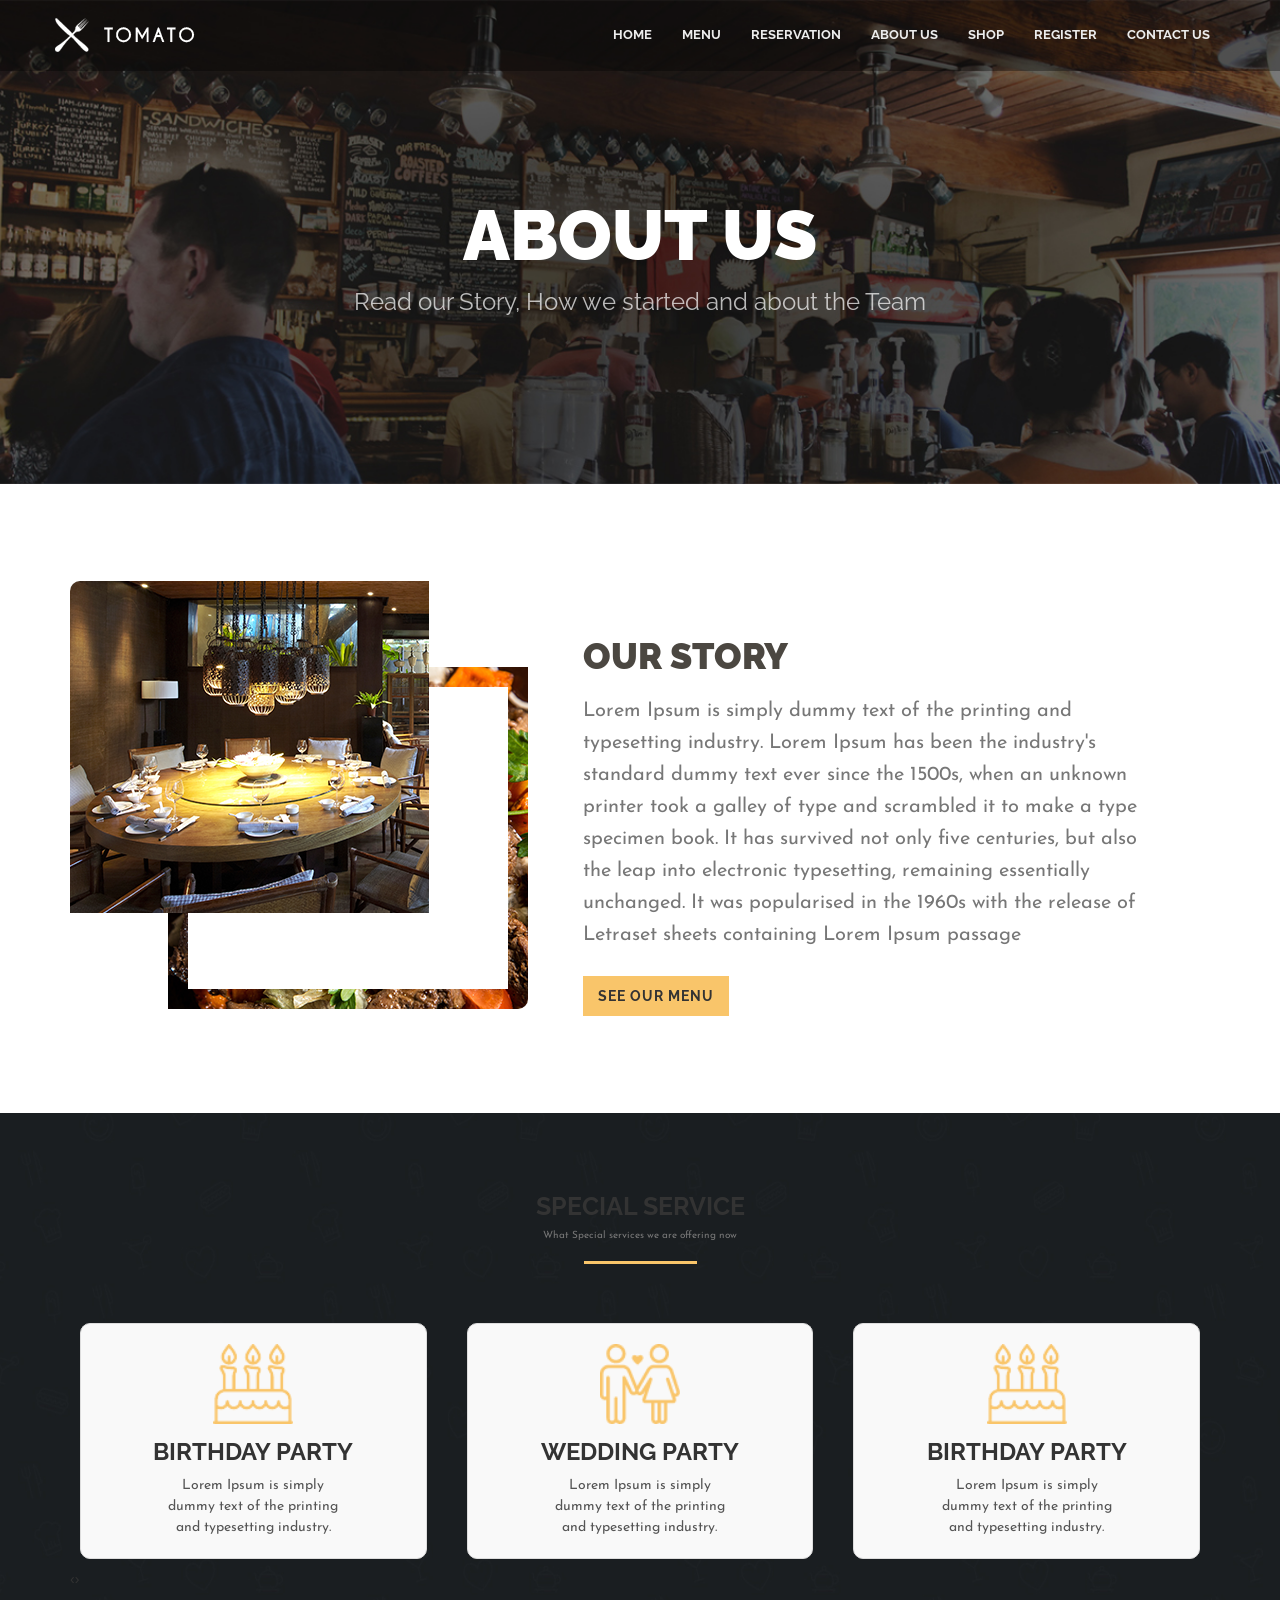
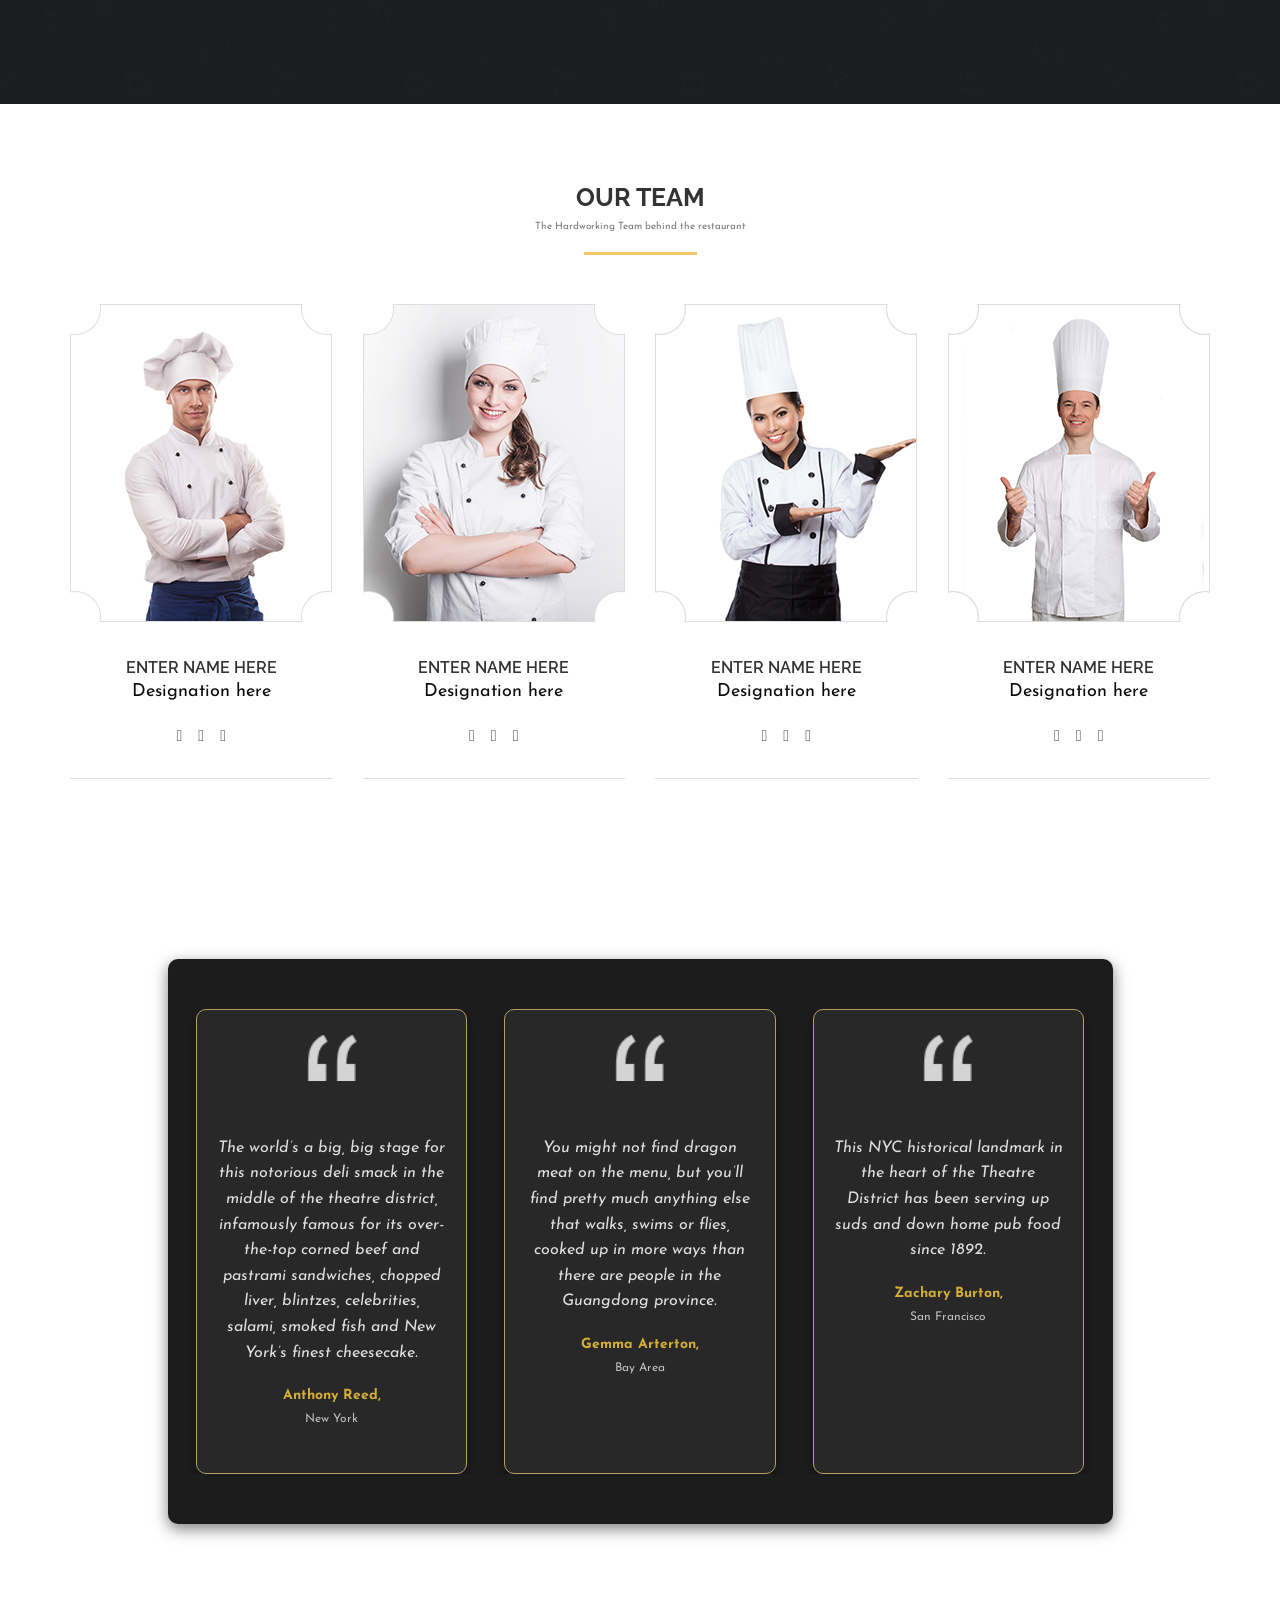
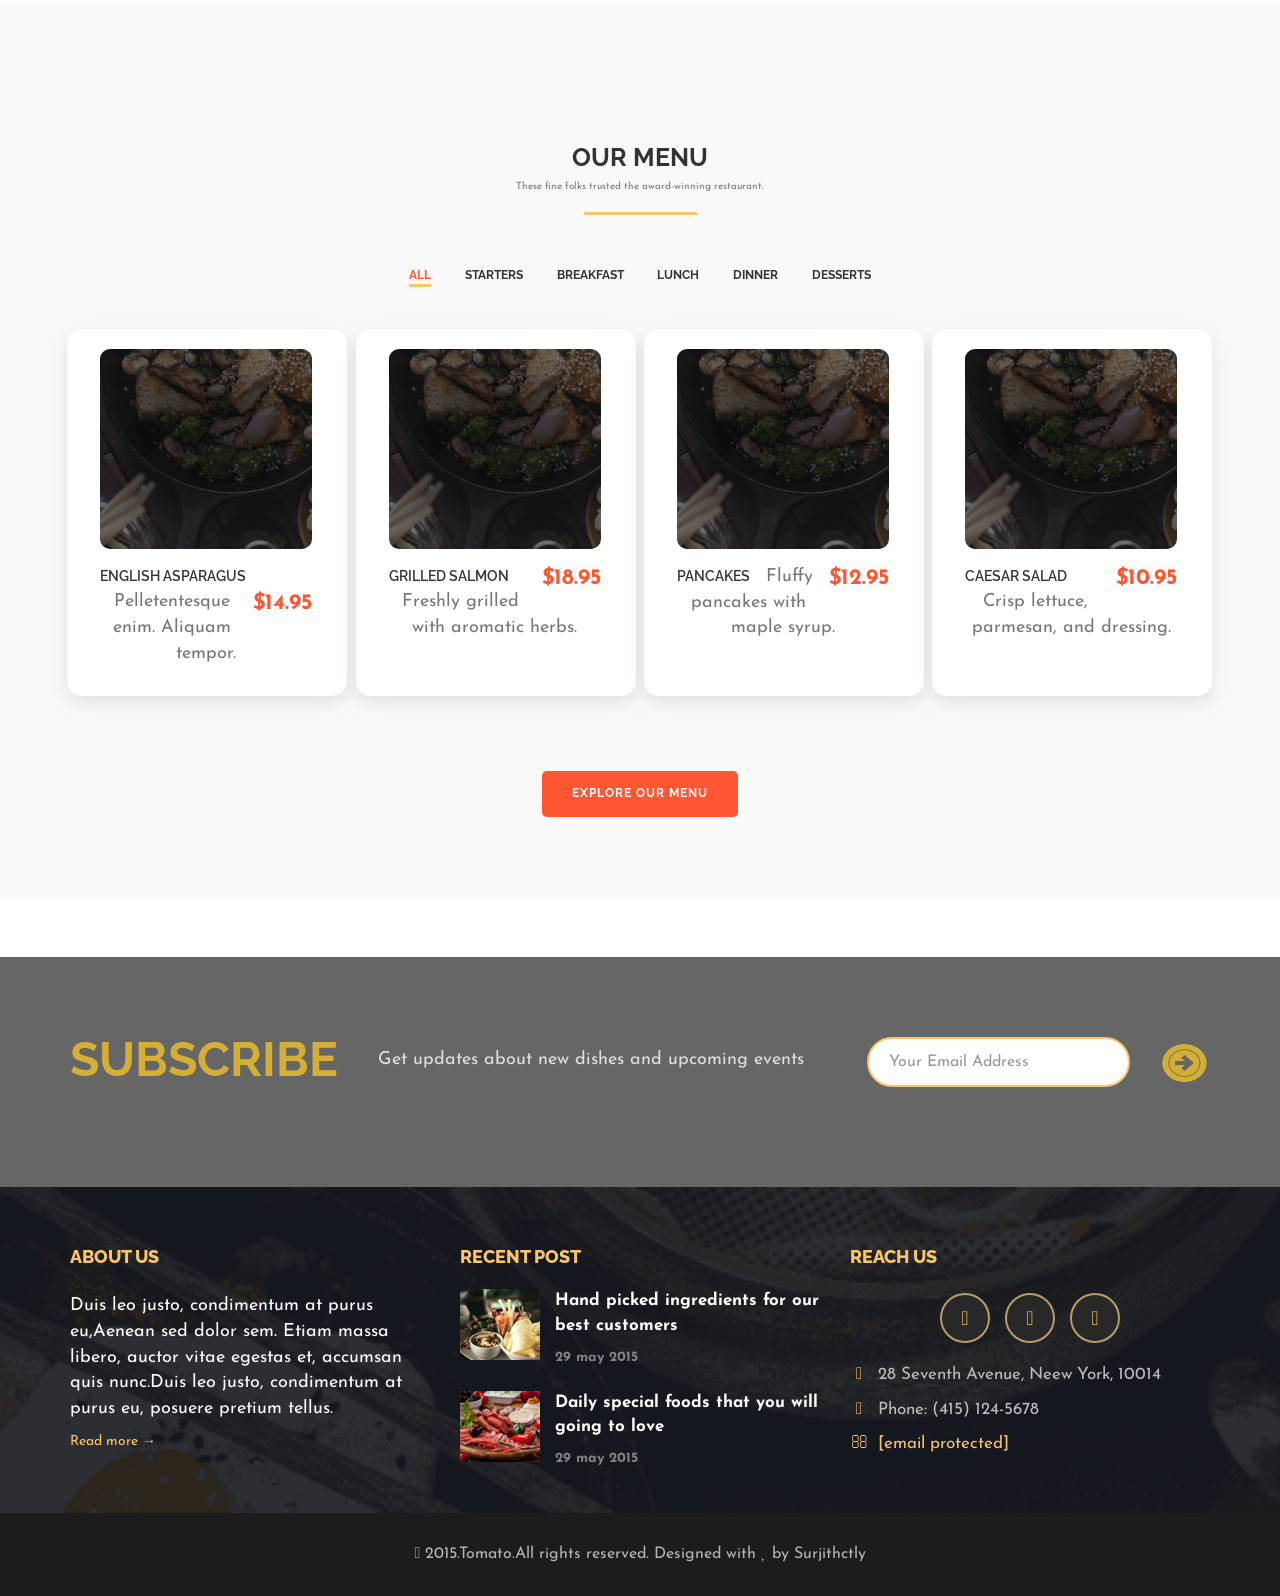
==== commit 28ec9835: "changed 'contact' to 'contact us' 2024-12-17" ====
--- a/html-files/about.html
+++ b/html-files/about.html
@@ -286,7 +286,7 @@
                                 <a href="./register.html" class="" data-toggle="" role="button" aria-haspopup="true" aria-expanded="false">Register</a>
                                
                             </li>
-                            <li><a href="./contact.html">Contact</a></li>
+                            <li><a href="./contact.html">Contact us</a></li>
                         
                         </ul>
                     </div>
